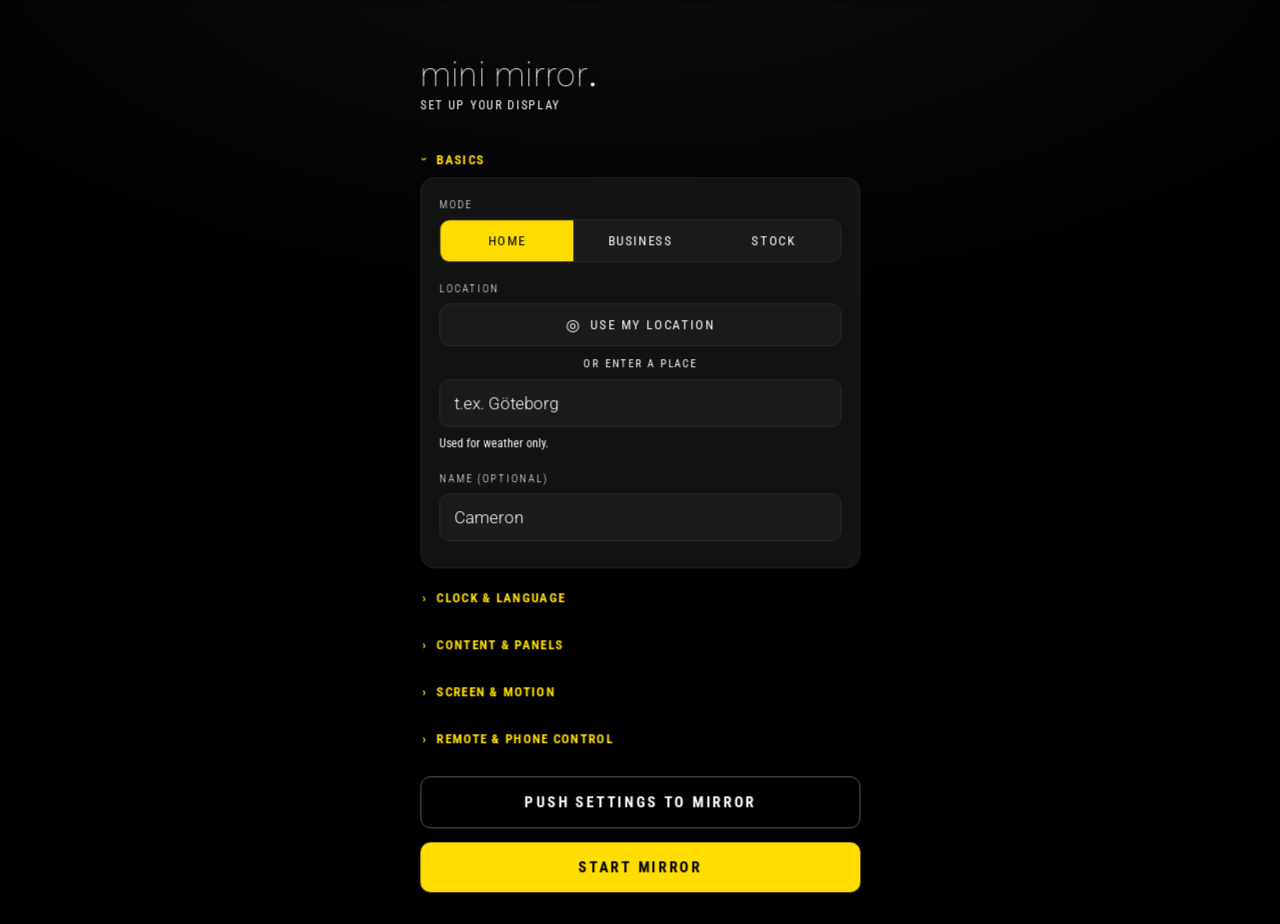
==== index.html @ 1a1e7a32 "HA dashboard: replace battery ring with the main mirror Fartstrecken gauge Car photo over 14 speed-s" ====
<!DOCTYPE html>
<html lang="sv">
<head>
<meta charset="utf-8">
<meta name="viewport" content="width=device-width, initial-scale=1, maximum-scale=1, user-scalable=no, viewport-fit=cover">
<meta name="apple-mobile-web-app-capable" content="yes">
<meta name="mobile-web-app-capable" content="yes">
<meta name="apple-mobile-web-app-status-bar-style" content="black-translucent">
<meta name="theme-color" content="#000000">
<link rel="manifest" href='data:application/manifest+json,{"name":"Mini Mirror","short_name":"Mini Mirror","display":"fullscreen","orientation":"any","background_color":"%23000000","theme_color":"%23000000","start_url":"."}'>
<script>/*! NoSleep.min.js v0.12.0 - git.io/vfn01 - Rich Tibbett - MIT license */
!function(A,e){"object"==typeof exports&&"object"==typeof module?module.exports=e():"function"==typeof define&&define.amd?define([],e):"object"==typeof exports?exports.NoSleep=e():A.NoSleep=e()}(this,(function(){return function(A){var e={};function B(g){if(e[g])return e[g].exports;var o=e[g]={i:g,l:!1,exports:{}};return A[g].call(o.exports,o,o.exports,B),o.l=!0,o.exports}return B.m=A,B.c=e,B.d=function(A,e,g){B.o(A,e)||Object.defineProperty(A,e,{enumerable:!0,get:g})},B.r=function(A){"undefined"!=typeof Symbol&&Symbol.toStringTag&&Object.defineProperty(A,Symbol.toStringTag,{value:"Module"}),Object.defineProperty(A,"__esModule",{value:!0})},B.t=function(A,e){if(1&e&&(A=B(A)),8&e)return A;if(4&e&&"object"==typeof A&&A&&A.__esModule)return A;var g=Object.create(null);if(B.r(g),Object.defineProperty(g,"default",{enumerable:!0,value:A}),2&e&&"string"!=typeof A)for(var o in A)B.d(g,o,function(e){return A[e]}.bind(null,o));return g},B.n=function(A){var e=A&&A.__esModule?function(){return A.default}:function(){return A};return B.d(e,"a",e),e},B.o=function(A,e){return Object.prototype.hasOwnProperty.call(A,e)},B.p="",B(B.s=0)}([function(A,e,B){"use strict";var g=function(){function A(A,e){for(var B=0;B<e.length;B++){var g=e[B];g.enumerable=g.enumerable||!1,g.configurable=!0,"value"in g&&(g.writable=!0),Object.defineProperty(A,g.key,g)}}return function(e,B,g){return B&&A(e.prototype,B),g&&A(e,g),e}}();var o=B(1),E=o.webm,n=o.mp4,C=function(){return"undefined"!=typeof navigator&&parseFloat((""+(/CPU.*OS ([0-9_]{3,4})[0-9_]{0,1}|(CPU like).*AppleWebKit.*Mobile/i.exec(navigator.userAgent)||[0,""])[1]).replace("undefined","3_2").replace("_",".").replace("_",""))<10&&!window.MSStream},Q=function(){return"wakeLock"in navigator},i=function(){function A(){var e=this;if(function(A,e){if(!(A instanceof e))throw new TypeError("Cannot call a class as a function")}(this,A),this.enabled=!1,Q()){this._wakeLock=null;var B=function(){null!==e._wakeLock&&"visible"===document.visibilityState&&e.enable()};document.addEventListener("visibilitychange",B),document.addEventListener("fullscreenchange",B)}else C()?this.noSleepTimer=null:(this.noSleepVideo=document.createElement("video"),this.noSleepVideo.setAttribute("title","No Sleep"),this.noSleepVideo.setAttribute("playsinline",""),this._addSourceToVideo(this.noSleepVideo,"webm",E),this._addSourceToVideo(this.noSleepVideo,"mp4",n),this.noSleepVideo.addEventListener("loadedmetadata",(function(){e.noSleepVideo.duration<=1?e.noSleepVideo.setAttribute("loop",""):e.noSleepVideo.addEventListener("timeupdate",(function(){e.noSleepVideo.currentTime>.5&&(e.noSleepVideo.currentTime=Math.random())}))})))}return g(A,[{key:"_addSourceToVideo",value:function(A,e,B){var g=document.createElement("source");g.src=B,g.type="video/"+e,A.appendChild(g)}},{key:"enable",value:function(){var A=this;return Q()?navigator.wakeLock.request("screen").then((function(e){A._wakeLock=e,A.enabled=!0,console.log("Wake Lock active."),A._wakeLock.addEventListener("release",(function(){console.log("Wake Lock released.")}))})).catch((function(e){throw A.enabled=!1,console.error(e.name+", "+e.message),e})):C()?(this.disable(),console.warn("\n        NoSleep enabled for older iOS devices. This can interrupt\n        active or long-running network requests from completing successfully.\n        See https://github.com/richtr/NoSleep.js/issues/15 for more details.\n      "),this.noSleepTimer=window.setInterval((function(){document.hidden||(window.location.href=window.location.href.split("#")[0],window.setTimeout(window.stop,0))}),15e3),this.enabled=!0,Promise.resolve()):this.noSleepVideo.play().then((function(e){return A.enabled=!0,e})).catch((function(e){throw A.enabled=!1,e}))}},{key:"disable",value:function(){Q()?(this._wakeLock&&this._wakeLock.release(),this._wakeLock=null):C()?this.noSleepTimer&&(console.warn("\n          NoSleep now disabled for older iOS devices.\n        "),window.clearInterval(this.noSleepTimer),this.noSleepTimer=null):this.noSleepVideo.pause(),this.enabled=!1}},{key:"isEnabled",get:function(){return this.enabled}}]),A}();A.exports=i},function(A,e,B){"use strict";A.exports={webm:"[data-uri]",mp4:"[data-uri]"}}])}));</script>
<script defer src="https://cdnjs.cloudflare.com/ajax/libs/pdf.js/3.11.174/pdf.min.js"></script>
<link rel="stylesheet" href="https://cdnjs.cloudflare.com/ajax/libs/leaflet/1.9.4/leaflet.min.css">
<script defer src="https://cdnjs.cloudflare.com/ajax/libs/leaflet/1.9.4/leaflet.min.js"></script>
<title>Mini Mirror</title>
<link rel="preconnect" href="https://fonts.googleapis.com">
<link rel="preconnect" href="https://fonts.gstatic.com" crossorigin>
<link href="https://fonts.googleapis.com/css2?family=Roboto:wght@100;300;400;700&family=Roboto+Condensed:wght@300;400;700&display=swap" rel="stylesheet">
<link rel="stylesheet" href="https://cdnjs.cloudflare.com/ajax/libs/weather-icons/2.0.10/css/weather-icons.min.css">
<link rel="stylesheet" href="https://fonts.googleapis.com/css2?family=Material+Symbols+Outlined:opsz,wght,FILL,GRAD@24,300,0,0">
<script src="https://cdn.jsdelivr.net/npm/qrcode-generator@1.4.4/qrcode.js"></script>
<script>
// Firestore config sync: paste the Firebase web config here to move pushes off
// the relay Worker onto Firestore — instant sync (no polling) and the free
// Spark plan hard-stops at its daily quota instead of ever billing.
// null = relay Worker (?config=get/set), exactly as before.
var FIREBASE_CONFIG = {
  apiKey: "AIzaSyB1c_oaSHoLS5f7rpGGgd2VgHF6zvwlpk8",
  authDomain: "reflekt-mirror.firebaseapp.com",
  projectId: "reflekt-mirror",
  appId: "1:358119410050:web:3ab46f877304ffc339a79b"
};
if (FIREBASE_CONFIG) {
  document.write('<script src="https://www.gstatic.com/firebasejs/10.12.2/firebase-app-compat.js"><\/script>');
  document.write('<script src="https://www.gstatic.com/firebasejs/10.12.2/firebase-firestore-compat.js"><\/script>');
}
</script>
<style>
  :root{
    --bg:#000;
    --bright:#ffffff;
    --dim:#ffffff;
    --faint:#ffffff;
    --line:rgba(255,255,255,.12);
    --accent:#e9c98a;
    --disp:'Roboto', system-ui, sans-serif;
    --label:'Roboto Condensed', system-ui, sans-serif;
  }
  *{margin:0;padding:0;box-sizing:border-box}
  html,body{height:100%;background:#000}
  body{
    background:var(--bg);color:var(--bright);
    font-family:var(--disp);
    -webkit-font-smoothing:antialiased;
    overflow:hidden;
    height:100dvh;
    touch-action:none;
    user-select:none;-webkit-user-select:none;
  }
  .label{font-family:var(--label);text-transform:uppercase;letter-spacing:.18em;color:var(--faint);font-weight:300}

  /* ---------- SETUP ---------- */
  #setup{
    position:fixed;inset:0;overflow-y:auto;
    display:flex;align-items:flex-start;justify-content:center;
    padding:max(28px,6vh) 22px;
    background:radial-gradient(120% 80% at 50% -10%, #0d0d0d 0%, #000 60%);
  }
  #setup.hidden{display:none}
  .card{width:100%;max-width:440px;padding-bottom:40px}
  .brand{font-weight:100;font-size:34px;letter-spacing:.02em;margin-bottom:4px}
  .brand b{font-weight:400}
  .tagline{font-family:var(--label);color:var(--faint);letter-spacing:.14em;text-transform:uppercase;font-size:12px;margin-bottom:30px}
  .field{margin-bottom:20px}
  .field > .label{display:block;font-size:11px;margin-bottom:8px}
  .input,.select{
    width:100%;background:#1b1b1b;border:1px solid #2c2c2c;
    color:var(--bright);font-family:var(--disp);font-weight:300;font-size:17px;
    padding:13px 14px;border-radius:10px;outline:none;
  }
  .input:focus,.select:focus{border-color:#ffdd00}
  .input::placeholder{color:var(--faint)}
  .row{display:flex;gap:12px}
  .row .field{flex:1}
  .hint{font-family:var(--label);color:var(--faint);font-size:12px;margin-top:7px;line-height:1.5}
  .seg{display:flex;border:1px solid #2c2c2c;border-radius:10px;overflow:hidden}
  .seg button{flex:1;background:#1b1b1b;border:none;color:var(--dim);
    font-family:var(--label);text-transform:uppercase;letter-spacing:.12em;font-size:13px;
    padding:13px 0;cursor:pointer}
  .seg button.on{background:#ffdd00;color:#000}
  .swatches{display:flex;gap:12px}
  .swatches button{width:38px;height:38px;border-radius:50%;border:2px solid transparent;
    background:var(--c);cursor:pointer;padding:0;transition:transform .12s}
  .swatches button.on{border-color:#fff;transform:scale(1.08)}
  .swatches button[data-v="#ffffff"]{box-shadow:inset 0 0 0 1px rgba(0,0,0,.25)}
  .adv-toggle{background:none;border:none;color:var(--dim);font-family:var(--label);
    text-transform:uppercase;letter-spacing:.14em;font-size:12px;cursor:pointer;
    padding:6px 0;margin:6px 0 14px;display:flex;align-items:center;gap:8px}
  .adv-toggle .chev{transition:transform .2s}
  .adv-toggle.open .chev{transform:rotate(90deg)}
  #adv{display:none}
  #adv.open{display:block}
  #haAdv{display:none}
  #haAdv.open{display:block}
  .start{width:100%;margin-top:14px;background:#ffdd00;color:#000;border:none;
    font-family:var(--label);text-transform:uppercase;letter-spacing:.18em;font-weight:700;font-size:15px;
    padding:16px;border-radius:10px;cursor:pointer}
  .start:active{opacity:.85}
  /* Mirror 3-style collapsible settings sections */
  .m3sec{margin-bottom:12px}
  .m3sec-h{width:100%;display:flex;align-items:center;gap:9px;background:none;border:none;cursor:pointer;
    font-family:var(--label);text-transform:uppercase;letter-spacing:.1em;font-size:13px;font-weight:700;
    color:#ffdd00;padding:10px 2px;text-align:left}
  .m3sec-h .chev{transition:transform .2s;display:inline-block}
  .m3sec.open .m3sec-h .chev{transform:rotate(90deg)}
  .m3sec-b{display:none;background:#131313;border:1px solid #222222;border-radius:14px;padding:20px 18px 6px}
  .m3sec.open .m3sec-b{display:block}
  .status{font-family:var(--label);font-size:12px;margin-top:12px;min-height:16px;color:var(--faint);letter-spacing:.04em}
  .status.err{color:#ff8a8a}
  .status.ok{color:#8affb0}

  /* ---------- MIRROR ---------- */
  #mirror{position:fixed;inset:0;display:none;padding:clamp(22px,5vw,60px)}
  #mirror.show{display:block}
  .region{position:absolute}
  .r-tl{top:clamp(22px,5vw,60px);left:clamp(22px,5vw,60px)}
  .r-tr{top:clamp(22px,5vw,60px);right:clamp(22px,5vw,60px);text-align:right}
  .r-bl{bottom:clamp(22px,5vw,60px);left:clamp(22px,5vw,60px)}
  .r-br{bottom:clamp(22px,5vw,60px);right:clamp(22px,5vw,60px);text-align:right}
  .r-mc{inset:0;display:flex;align-items:center;justify-content:center;padding:0 6vw;pointer-events:none}
  .compliment{font-weight:300;font-style:italic;font-size:clamp(29px,calc(4.4vmin + 10px),42px);line-height:1.35;
    text-align:center;max-width:680px;color:var(--bright);opacity:0;transition:opacity .6s ease}
  .compliment.emoji{font-style:normal;font-size:clamp(64px,20vmin,180px);line-height:1}
  .compliment .comp-eye{max-width:min(58vw,440px);max-height:42vh;object-fit:contain;filter:contrast(1.4) brightness(1.15)}
  .compliment .comp-user{max-width:min(70vw,560px);max-height:46vh;object-fit:contain}
  .stock{width:94vw;text-align:left;font-family:var(--label)}
  .stock .stk-top{display:flex;justify-content:space-between;align-items:baseline;flex-wrap:wrap;gap:10px}
  .stock .stk-sym{font-weight:600;letter-spacing:.04em;color:var(--bright);font-size:clamp(28px,5.6vw,54px)}
  .stock .stk-price{font-weight:300;color:var(--bright);font-size:clamp(32px,7vw,72px)}
  .stock .stk-metrics{display:grid;grid-template-columns:repeat(3,1fr);gap:14px;margin-top:18px}
  .stock .stk-metrics div{color:var(--faint);letter-spacing:.14em;text-transform:uppercase;font-size:clamp(13px,2.2vw,18px)}
  .stock .stk-metrics b{display:block;color:var(--bright);font-weight:300;letter-spacing:0;text-transform:none;font-size:clamp(20px,4vw,34px);margin-top:4px}
  .stock .stk-canvas{display:block;width:94vw;height:46vh;margin-top:22px}
  .stock .stk-range{color:var(--faint);letter-spacing:.14em;margin-top:10px;font-size:clamp(13px,2.2vw,16px)}
  .stock .stk-msg{color:var(--faint);font-size:clamp(13px,2.4vw,18px)}
  .stockrows{display:flex;flex-direction:column;gap:clamp(10px,1.8vh,20px);align-items:center;font-family:var(--label);width:94vw}
  .stockrows .srow{width:100%;box-sizing:border-box;border:1px solid var(--line);border-radius:14px;padding:14px 20px}
  .stockrows .srow-top{display:flex;align-items:baseline;justify-content:center;gap:clamp(14px,2.4vw,28px)}
  .stockrows .ssym{font-weight:600;letter-spacing:.04em;color:var(--bright);font-size:clamp(18px,3.2vw,30px);min-width:3.6em;text-align:right}
  .stockrows .sprice{font-weight:300;color:var(--bright);font-size:clamp(20px,3.6vw,34px);min-width:4.4em;text-align:right}
  .stockrows .schg{font-size:clamp(12px,2vw,17px);min-width:7em;text-align:left}
  .stockrows .srow-canvas{display:block;width:100%;height:9vh;margin-top:8px}
  .stockrows .stk-msg{color:var(--faint);font-size:clamp(13px,2.4vw,18px);text-align:center}

  .hadash{display:flex;flex-direction:column;align-items:center;gap:16px;font-family:Arial,sans-serif;width:94vw;
    transform:scale(var(--hadash-scale,1.43))}
  .hadash-msg{color:#fff;font-family:var(--label);font-size:clamp(13px,2.4vw,18px);text-align:center}
  .hadash-title{font-size:clamp(16px,2.6vw,22px);color:#fff}
  .hadash-title .msym{color:#ffdd00;vertical-align:-2px;margin-right:6px}
  .hadash-columns{display:inline-flex;align-items:center;justify-content:center;gap:clamp(14px,3vw,30px);flex-wrap:wrap}

  /* "Fartstrecken" gauge, same design as the main mirror's MMM-EVDashboard:
     real car photo over 14 skewed speed-stripe cells, % + range below.
     Wheels are circular cutouts of the same photo that always spin; the
     charging animations only run with .hadash-charging so idle is static. */
  .hadash-stage{width:304px;display:flex;align-items:center;justify-content:center}
  .hadash-carstage{display:flex;flex-direction:column;align-items:center;width:304px}
  .hadash-carwrap{position:relative;width:288px;margin-bottom:16px}
  .hadash-carimg{width:288px;display:block}
  .hadash-wheel{position:absolute;border-radius:50%;background-repeat:no-repeat;
    animation:hadash-wheelspin 1s linear infinite}
  @keyframes hadash-wheelspin{to{transform:rotate(-360deg)}}
  .hadash-stripes{display:flex;gap:6px}
  .hadash-cell{width:14px;height:25px;transform:skewX(-18deg);display:inline-block;box-sizing:border-box}
  .hadash-cell:not(.on):not(.part){border:1.5px solid #55555e}
  .hadash-cell.part{opacity:.45}
  .hadash-carpct{font-size:53px;font-weight:bold;color:#fff;font-variant-numeric:tabular-nums;line-height:1.2;margin-top:9px}
  .hadash-carkm{font-size:22px;font-weight:bold;color:#888;line-height:1.1}
  .hadash-carbolt{font-size:30px;margin-left:9px;display:none;color:#ffdd00}
  .hadash-charging .hadash-carbolt{display:inline-block;animation:hadash-boltpulse 1.4s ease-in-out infinite}
  .hadash-charging .hadash-cell.on{animation:hadash-cellshine 2.4s ease-in-out infinite;animation-delay:calc(var(--i)*.15s)}
  .hadash-charging .hadash-cell.part{opacity:1;animation:hadash-cellblink 1.1s ease-in-out infinite}
  @keyframes hadash-cellshine{0%,100%{opacity:.6}50%{opacity:1}}
  @keyframes hadash-cellblink{0%,100%{opacity:.15}50%{opacity:.9}}
  @keyframes hadash-boltpulse{0%,100%{opacity:.55}50%{opacity:1}}
  @media (prefers-reduced-motion:reduce){
    .hadash-wheel,.hadash-charging .hadash-carbolt,
    .hadash-charging .hadash-cell.on,.hadash-charging .hadash-cell.part{animation:none}
  }

  .hadash-info{min-width:260px;white-space:nowrap;text-align:left}
  .hadash-rows{font-size:16px;line-height:1.3}
  .hadash-row{display:flex;justify-content:space-between;gap:24px;border-bottom:1px solid #222;padding:2px 0}
  .hadash-row span:first-child{color:#fff}
  .hadash-row .msym{font-size:1.1em;color:#ffdd00;vertical-align:-2px}
  .hadash-tires{margin-top:12px;font-size:13px;color:#fff}

  @media (max-width:820px){ .hadash{--hadash-scale:1.03} }

  .time{font-weight:700;font-size:clamp(56px,16vmin,160px);line-height:1;letter-spacing:-.01em}
  .time .sec{font-size:.32em;color:var(--accent);font-weight:300;margin-left:.12em;vertical-align:.55em}
  .date{font-family:var(--label);font-weight:400;font-size:clamp(15px,4.2vw,26px);color:var(--accent);
    text-transform:uppercase;letter-spacing:.14em;margin-top:10px}
  .greet{font-weight:300;font-size:clamp(18px,5vw,30px);color:var(--bright);margin-top:18px}

  .wx-temp{font-weight:700;font-size:clamp(36px,10vmin,90px);line-height:1;color:#ffdd00}
  .wx-temp .wi{font-size:.55em;margin-right:.18em;vertical-align:.04em}
  .wx-cond{font-family:var(--label);text-transform:uppercase;letter-spacing:.12em;color:var(--accent);
    font-size:clamp(13px,3.4vw,18px);margin-top:6px}
  .wx-meta{font-family:var(--label);color:var(--faint);letter-spacing:.08em;font-size:clamp(11px,2.8vmin,14px);margin-top:6px}
  .fc{display:inline-block;text-align:left;margin-top:15px}
  .fc-row{display:grid;grid-template-columns:3.4em 1.5em 2.3em 2.3em;align-items:center;gap:6px;margin-top:8px}
  .fc-d{font-family:var(--label);text-transform:uppercase;letter-spacing:.1em;color:var(--accent);font-size:clamp(11px,2.6vmin,14px)}
  .fc-i{font-size:clamp(14px,3.4vmin,18px);text-align:center}
  .fc-hi{font-weight:400;color:var(--bright);text-align:right;font-size:clamp(13px,3vmin,17px)}
  .fc-lo{font-weight:400;color:var(--faint);text-align:right;font-size:clamp(13px,3vmin,17px)}

  /* week number + sun times, between the date and the greeting */
  #infoRegion{margin-top:14px}
  .info-week{font-family:var(--label);text-transform:uppercase;letter-spacing:.16em;color:var(--accent);
    font-weight:700;font-size:clamp(20px,4.6vmin,26px)}
  .info-sun{font-family:var(--label);letter-spacing:.06em;color:var(--dim);font-size:clamp(12px,3vmin,16px);margin-top:9px}
  .info-sun .wi{color:var(--accent);margin:0 .25em 0 0}
  .info-sun .gap{display:inline-block;width:.9em}

  .bus-h{font-size:11px;margin-bottom:10px;color:var(--accent)}
  .msym{font-family:'Material Symbols Outlined';font-weight:normal;font-style:normal;line-height:1;
    letter-spacing:normal;text-transform:none;white-space:nowrap;-webkit-font-feature-settings:'liga';font-feature-settings:'liga'}
  .dep{display:flex;align-items:center;gap:12px;margin-bottom:8px;font-weight:300}
  .dep .mi{font-size:1.15em;color:var(--accent);flex:0 0 auto;width:1.2em;text-align:center}
  .dep .ln{font-family:var(--label);font-weight:400;min-width:2.4em;color:var(--bright)}
  .dep .dst{color:var(--dim);font-size:clamp(14px,3.6vw,19px);flex:1;white-space:nowrap;overflow:hidden;text-overflow:ellipsis;max-width:42vw}
  .dep .tm{font-family:var(--label);color:var(--accent);letter-spacing:.04em}
  .bus-msg{font-family:var(--label);color:var(--faint);font-size:13px;letter-spacing:.04em;line-height:1.5;max-width:60vw}
  .elp-gauge{width:clamp(160px,34vmin,280px);height:auto;display:block;overflow:visible}
  .elp-chart{width:clamp(160px,34vmin,280px);height:auto;display:block;overflow:visible;margin-bottom:4px}

  .gear{position:fixed;bottom:14px;right:14px;width:26px;height:26px;border-radius:50%;
    background:rgba(255,255,255,.06);border:none;color:var(--faint);cursor:pointer;
    display:flex;align-items:center;justify-content:center;font-size:14px;z-index:10}
  .gear:active{background:rgba(255,255,255,.18)}

  #mirror.show .region{animation:fade .9s ease both}
  .r-tr{animation-delay:.1s}.r-bl{animation-delay:.2s}
  @keyframes fade{from{opacity:0;transform:translateY(6px)}to{opacity:1;transform:none}}
  @media (prefers-reduced-motion: reduce){#mirror.show .region{animation:none}}

  /* short landscape (phones on their side): hide greeting so corners never collide */
  @media (orientation:landscape) and (max-height:430px){
    .greet{display:none}
    .date{margin-top:7px}
  }

  /* phone mirror (rendered at the fixed desktop width): keep the two bottom corners apart */
  @media (max-width:660px){
    #mirror.show .r-bl{max-width:56vw}
    #mirror.show .dep{gap:10px}
    #mirror.show .dep .dst{max-width:30vw}
    #mirror.show .r-br{max-width:42vw;bottom:64px}
    /* top-left 15% smaller */
    #mirror.show .time{font-size:clamp(48px,13.6vmin,136px)}
    #mirror.show .date{font-size:clamp(13px,3.6vw,22px)}
    #mirror.show .greet{font-size:clamp(15px,4.25vw,26px)}
    /* tighter gap between day name and weather icon */
    #mirror.show .fc-row{grid-template-columns:2.6em 1.4em 2.2em 2.2em;gap:4px;margin-top:7px}
    /* sunrise stacked above sunset */
    #mirror.show .info-sun .sunr,#mirror.show .info-sun .suns{display:block}
    #mirror.show .info-sun .suns{margin-top:5px}
    #mirror.show .info-sun .gap{display:none}
  }

  .useloc{width:100%;background:#1b1b1b;border:1px solid #2c2c2c;color:var(--bright);
    font-family:var(--label);text-transform:uppercase;letter-spacing:.14em;font-size:13px;
    padding:13px;border-radius:11px;cursor:pointer;display:flex;align-items:center;justify-content:center;gap:9px}
  .useloc:active{background:#1a1a1a}
  .useloc .x{font-size:16px;line-height:0}
  .or{font-family:var(--label);color:var(--faint);font-size:11px;letter-spacing:.16em;
    text-transform:uppercase;text-align:center;margin:11px 0 9px}

  /* --- BOLD TEXT EXPERIMENT (2026-07-09) ---
     Daytime readability: forces every text weight on the mirror display to bold.
     To revert to the original thin/light hierarchy, delete this block. */
  #mirror *{font-weight:700!important}
  /* --- end bold text experiment --- */
</style>
</head>
<body>
<div id="sleepveil"></div>
<div id="focus"><div id="focusInner"></div></div>
<div id="eyesaver"><img src="https://media4.giphy.com/media/v1.Y2lkPTZjMDliOTUyeTloMmF1Y2hicDQyeDlpcHh0b2J5Y3FwMW1jem9heGJvemIyeDZobyZlcD12MV9pbnRlcm5hbF9naWZfYnlfaWQmY3Q9Zw/3ohs4CacylzFaHjMM8/giphy.gif" alt="Eye"></div>
<div id="biz">
  <img id="bizTopImg" class="biz-img" alt="">
  <div class="biz-middle"><img id="bizMidImg" class="biz-img" alt=""></div>
  <div class="biz-foot">
    <div class="biz-foot-l"><div id="bizTime" class="biz-time"></div><div id="bizDate" class="biz-date"></div></div>
    <div id="bizWx" class="biz-wx"></div>
  </div>
  <div id="bizPdf"><canvas id="bizPdfCanvas"></canvas></div>
  <button class="gear" id="bizGear" title="Settings">&#9881;</button>
</div>

<div id="setup">
  <div class="card">
    <div class="brand">mini mirror<b>.</b></div>
    <div class="tagline">Set up your display</div>

    <div class="m3sec open">
    <button type="button" class="m3sec-h"><span class="chev">›</span> Basics</button>
    <div class="m3sec-b">

    <div class="field">
      <span class="label">Mode</span>
      <div class="seg" id="modeSeg">
        <button data-v="off" class="on">Home</button>
        <button data-v="on">Business</button>
        <button data-v="stock">Stock</button>
      </div>
    </div>

    <div class="field opt-home">
      <span class="label">Location</span>
      <button class="useloc" id="useLoc"><span class="x">&#9678;</span> Use my location</button>
      <div class="or">or enter a place</div>
      <input id="loc" class="input" placeholder="t.ex. Göteborg" autocomplete="off">
      <div class="hint" id="locHint">Used for weather only.</div>
    </div>

    <div class="field opt-home">
      <span class="label">Name (optional)</span>
      <input id="name" class="input" placeholder="Cameron" autocomplete="off">
    </div>

    </div>
    </div>

    <div class="m3sec">
    <button type="button" class="m3sec-h"><span class="chev">›</span> Clock &amp; language</button>
    <div class="m3sec-b">

    <div class="row opt-home">
      <div class="field">
        <span class="label">Units</span>
        <div class="seg" id="unitSeg">
          <button data-v="celsius" class="on">°C</button>
          <button data-v="fahrenheit">°F</button>
        </div>
      </div>
      <div class="field">
        <span class="label">Clock</span>
        <div class="seg" id="clockSeg">
          <button data-v="24" class="on">24h</button>
          <button data-v="12">12h</button>
        </div>
      </div>
    </div>

    <div class="row opt-home">
      <div class="field">
        <span class="label">Language</span>
        <div class="seg" id="langSeg">
          <button data-v="sv" class="on">Svenska</button>
          <button data-v="en">English</button>
        </div>
      </div>
      <div class="field">
        <span class="label">Seconds</span>
        <div class="seg" id="secSeg">
          <button data-v="on" class="on">On</button>
          <button data-v="off">Off</button>
        </div>
      </div>
    </div>

    </div>
    </div>

    <div class="m3sec">
    <button type="button" class="m3sec-h"><span class="chev">›</span> Content &amp; panels</button>
    <div class="m3sec-b">

    <div class="field opt-home">
      <span class="label">Centre display</span>
      <div class="seg" id="compSeg">
        <button data-v="off">Off</button>
        <button data-v="sv" class="on">Svenska</button>
        <button data-v="en">English</button>
        <button data-v="user">User</button>
        <button data-v="stock">Stock</button>
        <button data-v="ha">Home Assistant</button>
      </div>
      <div class="hint">Rotating one-liners (Swedish/English), your own image, a full-width live stock chart, or a Home Assistant dashboard.</div>
    </div>

    <div class="field opt-home" id="compImgField" style="display:none">
      <span class="label">Centre image</span>
      <input id="compImgFile" type="file" accept="image/png,image/jpeg,image/gif" style="display:none">
      <button class="start ghost" id="compImgPick" type="button">Choose from device</button>
      <button class="start ghost" id="compImgClear" type="button">Clear image</button>
      <div class="hint">PNG, JPEG or GIF (animated GIFs under 490KB play). Choosing it on your phone? It travels with &ldquo;Push settings to mirror&rdquo;. Larger photos are shrunk automatically to fit.</div>
    </div>

    <div class="field opt-home" id="haField" style="display:none">
      <span class="label">Home Assistant URL</span>
      <input id="haUrl" class="input" placeholder="https://your-ha.your-tailnet.ts.net:8123" autocomplete="off">
      <div class="hint">Needs a real HTTPS address reachable from this device (e.g. a Tailscale HTTPS hostname) &mdash; a plain http:// local address won&rsquo;t work from this page. Your Home Assistant also needs <code>cors_allowed_origins</code> set to this site&rsquo;s address.</div>
    </div>
    <div class="field opt-home" id="haTokenField" style="display:none">
      <span class="label">Home Assistant long-lived access token</span>
      <input id="haToken" class="input" type="password" placeholder="paste a long-lived access token" autocomplete="off">
      <div class="hint">Created in Home Assistant under your profile &rarr; Security &rarr; Long-Lived Access Tokens. Stays on THIS device only &mdash; it never travels with &ldquo;Push settings to mirror&rdquo; or leaves your browser.</div>
    </div>
    <button type="button" class="adv-toggle opt-home" id="haAdvToggle" style="display:none"><span class="chev">›</span> Entity IDs (advanced)</button>
    <div id="haAdv" class="opt-home">
      <div class="field">
        <span class="label">Battery %</span>
        <input id="haBattery" class="input" autocomplete="off">
      </div>
      <div class="field">
        <span class="label">Range</span>
        <input id="haRange" class="input" autocomplete="off">
      </div>
      <div class="field">
        <span class="label">Odometer</span>
        <input id="haOdometer" class="input" autocomplete="off">
      </div>
      <div class="field">
        <span class="label">Cabin temperature</span>
        <input id="haCabinTemp" class="input" autocomplete="off">
      </div>
      <div class="field">
        <span class="label">Tire pressure &mdash; front left / front right / rear left / rear right</span>
        <input id="haTireFL" class="input" autocomplete="off" style="margin-bottom:8px">
        <input id="haTireFR" class="input" autocomplete="off" style="margin-bottom:8px">
        <input id="haTireRL" class="input" autocomplete="off" style="margin-bottom:8px">
        <input id="haTireRR" class="input" autocomplete="off">
      </div>
      <div class="field">
        <span class="label">Charging (binary_sensor)</span>
        <input id="haCharging" class="input" autocomplete="off">
      </div>
      <div class="field">
        <span class="label">Plugged in (binary_sensor)</span>
        <input id="haPlug" class="input" autocomplete="off">
      </div>
      <div class="field">
        <span class="label">Locked (binary_sensor)</span>
        <input id="haLocked" class="input" autocomplete="off">
      </div>
      <div class="field">
        <span class="label">Doors open (binary_sensor)</span>
        <input id="haDoors" class="input" autocomplete="off">
      </div>
      <div class="field">
        <span class="label">Windows open (binary_sensor)</span>
        <input id="haWindows" class="input" autocomplete="off">
      </div>
      <div class="field">
        <span class="label">Online (binary_sensor)</span>
        <input id="haOnline" class="input" autocomplete="off">
      </div>
      <div class="field">
        <span class="label">Car position (device_tracker) &mdash; used by the car map page</span>
        <input id="haTracker" class="input" autocomplete="off">
      </div>
      <div class="hint">Defaults are set for a BYD Atto 3 via the hass-byd-vehicle integration &mdash; replace any of these with your own entity IDs, or leave blank to hide that tile.</div>
    </div>

    <div class="field opt-home">
      <span class="label">Car map page</span>
      <div class="seg" id="carMapSeg">
        <button data-v="off" class="on">Off</button>
        <button data-v="on">On</button>
      </div>
      <div class="hint">A second mirror page: a satellite map with the car&rsquo;s live position from Home Assistant (same URL + token as the dashboard above). The day&rsquo;s journey is drawn as a line and resets at midnight; the map keeps the journey, home and the car in view together.</div>
    </div>

    <div class="field opt-home" id="carSwipeField">
      <span class="label">Hand &amp; face gestures</span>
      <div class="seg" id="carSwipeSeg">
        <button data-v="off">Off</button>
        <button data-v="on" class="on">On</button>
      </div>
      <div class="hint"><b>Close both eyes</b> for about half a second to flip between the mirror and the car map (a normal blink is too quick to count). <b>Hold an open palm</b> up to the camera for a second to switch between home and business mode. Because both need a deliberate, recognised gesture, simply walking past can&rsquo;t trigger them &mdash; unlike the old wave. Needs a lit room and you facing the mirror; the page dots pulse when a gesture lands, and the dots (tap) plus the &ldquo;Flip mirror page&rdquo; button on a connected phone still work as fallbacks. The gesture models load once from Google&rsquo;s MediaPipe CDN; all camera frames are processed on-device and never stored or sent anywhere.</div>
    </div>

    <div class="field opt-home">
      <span class="label">Stock symbol</span>
      <input id="stockSym" class="input" placeholder="e.g. AAPL, TSLA, MSFT" autocomplete="off">
      <div class="hint">Live prices via your relay Worker (the Departures service URL) &mdash; no key, no cap.</div>
    </div>

    <div class="field stock-range-field">
      <span class="label">Stock range</span>
      <div class="seg" id="stockRangeSeg">
        <button data-v="day">Day</button>
        <button data-v="week">Week</button>
        <button data-v="month" class="on">Month</button>
        <button data-v="year">Year</button>
        <button data-v="all">All</button>
      </div>
      <div class="hint">Applies to the centre stock chart (Home) and all rows below (Stock mode).</div>
    </div>

    <div class="field opt-stock">
      <span class="label">Stock rows (up to 5)</span>
      <input id="stock1" class="input" placeholder="e.g. AAPL" autocomplete="off" style="margin-bottom:8px">
      <input id="stock2" class="input" placeholder="e.g. TSLA" autocomplete="off" style="margin-bottom:8px">
      <input id="stock3" class="input" placeholder="e.g. MSFT" autocomplete="off" style="margin-bottom:8px">
      <input id="stock4" class="input" placeholder="optional" autocomplete="off" style="margin-bottom:8px">
      <input id="stock5" class="input" placeholder="optional" autocomplete="off">
      <div class="hint">Leave a row blank to hide it. Shown full-screen below the clock and weather.</div>
    </div>

    <div class="field opt-biz">
      <span class="label">Business top image</span>
      <input id="bizTop" class="input" placeholder="paste a URL, or choose a file" autocomplete="off">
      <input id="bizTopFile" type="file" accept="image/*" style="display:none">
      <button class="start ghost" id="bizTopPick" type="button">Choose from device</button>
      <label class="sizerow"><span>Size</span><input id="bizTopScale" type="range" min="30" max="100" step="5" value="100"><span id="bizTopScaleVal">100%</span></label>
    </div>

    <div class="field opt-biz">
      <span class="label">Business middle image (optional)</span>
      <input id="bizMid" class="input" placeholder="paste a URL, or choose a file" autocomplete="off">
      <input id="bizMidFile" type="file" accept="image/*" style="display:none">
      <button class="start ghost" id="bizMidPick" type="button">Choose from device</button>
      <label class="sizerow"><span>Size</span><input id="bizMidScale" type="range" min="30" max="100" step="5" value="100"><span id="bizMidScaleVal">100%</span></label>
    </div>

    <div class="field opt-biz">
      <span class="label">Business PDF (full screen, optional)</span>
      <input id="bizPdfFile" type="file" accept="application/pdf" style="display:none">
      <button class="start ghost" id="bizPdfPick" type="button">Choose PDF from device</button>
      <button class="start ghost" id="bizPdfClear" type="button">Clear PDF</button>
      <div class="hint">If set, the business screen shows this PDF full-screen instead of the images.</div>
    </div>

    <div class="field opt-home">
      <span class="label">Accent colour</span>
      <div class="swatches" id="accentSw">
        <button data-v="#e9c98a" style="--c:#e9c98a" class="on" aria-label="Gold"></button>
        <button data-v="#ffdd00" style="--c:#ffdd00" aria-label="Yellow"></button>
        <button data-v="#7fd3ff" style="--c:#7fd3ff" aria-label="Ice"></button>
        <button data-v="#5fe3a1" style="--c:#5fe3a1" aria-label="Mint"></button>
        <button data-v="#ff8aa8" style="--c:#ff8aa8" aria-label="Rose"></button>
        <button data-v="#ffffff" style="--c:#ffffff" aria-label="White"></button>
      </div>
      <div class="hint">Colours the date, labels and details. The clock stays white for brightness behind glass.</div>
    </div>

    <div class="field opt-home" id="zoneField">
      <span class="label">Electricity area</span>
      <div class="seg" id="zoneSeg">
        <button data-v="SE1">SE1</button>
        <button data-v="SE2">SE2</button>
        <button data-v="SE3" class="on">SE3</button>
        <button data-v="SE4">SE4</button>
      </div>
      <div class="hint">Swedish spot price for your bidding area (Gothenburg is SE3).</div>
    </div>

    <button class="adv-toggle opt-home" id="advToggle"><span class="chev">›</span> Bus departures (optional)</button>
    <div id="adv" class="opt-home">
      <div class="field">
        <span class="label">Departures service URL</span>
        <input id="busUrl" class="input" placeholder="https://your-worker.workers.dev" autocomplete="off">
      </div>
      <div class="field">
        <span class="label">Specific stop ID (optional)</span>
        <input id="busId" class="input" placeholder="leave blank for nearest stop" autocomplete="off" inputmode="numeric">
      </div>
      <div class="hint">Departures for your nearest stop work automatically once location is allowed. Advanced: override the service URL or pin a specific stop ID.</div>
    </div>

    </div>
    </div>

    <div class="m3sec">
    <button type="button" class="m3sec-h"><span class="chev">›</span> Screen &amp; motion</button>
    <div class="m3sec-b">

    <div class="field">
      <span class="label">Motion wake</span>
      <div class="seg" id="motionSeg">
        <button data-v="off" class="on">Off</button>
        <button data-v="on">On</button>
      </div>
      <div class="hint">Uses the front camera to detect movement and wake the screen; it sleeps to black when no one is around. Frames are processed on-device and never stored or sent anywhere.</div>
    </div>

    <div class="field">
      <span class="label">Stay awake for</span>
      <div class="seg" id="motionTimeoutSeg">
        <button data-v="30">30s</button>
        <button data-v="60" class="on">1 min</button>
        <button data-v="180">3 min</button>
        <button data-v="300">5 min</button>
      </div>
      <div class="hint">How long the screen stays on after the last movement.</div>
    </div>

    <div class="field">
      <span class="label">Motion sensitivity</span>
      <div class="seg" id="motionSensSeg">
        <button data-v="low">Low</button>
        <button data-v="med" class="on">Medium</button>
        <button data-v="high">High</button>
        <button data-v="max">Max</button>
      </div>
      <div class="hint">How much movement wakes the screen. High trips easily; Low needs bigger movement.</div>
    </div>

    </div>
    </div>

    <div class="m3sec">
    <button type="button" class="m3sec-h"><span class="chev">›</span> Remote &amp; phone control</button>
    <div class="m3sec-b">

    <div class="field">
      <span class="label">Remote camera view</span>
      <div class="seg" id="camShareSeg">
        <button data-v="off" class="on">Off</button>
        <button data-v="on">On</button>
      </div>
      <button class="start ghost" id="camViewBtn" type="button">View mirror camera</button>
      <div class="hint">On the mirror tablet: set On, then press Start mirror &mdash; the mirror only listens for viewers while the mirror display is showing. On your phone: tap &ldquo;View mirror camera&rdquo; to watch live. Video streams directly device-to-device &mdash; the relay only sets up the connection.</div>
      <div class="hint" id="camShareStatus" style="color:var(--accent)">Status: idle</div>
    </div>

    <div class="field">
      <span class="label">Remote control</span>
      <div class="seg" id="remoteSeg">
        <button data-v="off" class="on">Off</button>
        <button data-v="on">On</button>
      </div>
      <div class="hint">On the mirror tablet: set On so it receives settings pushed from another device. On your phone: leave Off and use &ldquo;Push to mirror&rdquo; below.</div>
    </div>

    <div class="field">
      <span class="label">Mirror ID</span>
      <input id="mirrorId" class="input" placeholder="main" autocomplete="off">
      <button class="start ghost" id="genId" type="button">Generate new code</button>
      <div class="hint" id="mirrorIdHint">This is <b>this mirror's</b> code &mdash; it acts as a light password. Generate makes a new one (any phone using the old code loses access). To pair a phone, just scan the QR below with its camera.</div>
      <div id="pairQr"></div>
    </div>

    </div>
    </div>

    <button class="start ghost" id="pushBtn" type="button">Push settings to mirror</button>
    <button class="start" id="startBtn">Start mirror</button>
    <button class="start ghost" id="eyeBtn">Eye screensaver</button>
    <button class="start ghost" id="carPageBtn" style="display:none">Flip mirror page (clock &harr; car map)</button>
    <div class="status" id="status"></div>
  </div>
</div>

<div id="mirror">
  <div class="region r-tl" id="clockRegion">
    <div class="time" id="mTime">--:--</div>
    <div class="date" id="mDate"></div>
    <div id="infoRegion">
      <div class="info-week" id="infoWeek"></div>
      <div class="info-sun" id="infoSun"></div>
    </div>
    <div class="greet" id="mGreet"></div>
  </div>
  <div class="region r-tr" id="wxRegion">
    <div class="wx-temp" id="wxTemp">--°</div>
    <div class="wx-cond" id="wxCond"></div>
    <div class="wx-meta" id="wxMeta"></div>
    <div class="fc" id="wxFc"></div>
  </div>
  <div class="region r-mc" id="compRegion" style="display:none">
    <div class="compliment" id="compText"></div>
  </div>
  <div class="region r-mc" id="stockRowsRegion" style="display:none">
    <div class="stockrows" id="stockRowsList"></div>
  </div>
  <div class="region r-br" id="busRegion" style="display:none">
    <div class="label bus-h" id="busHead">Departures</div>
    <div id="busList"></div>
  </div>
  <div class="region r-bl" id="elprisRegion" style="display:none">
    <div id="elprisList"></div>
  </div>
  <div id="mirrorTag"></div>
  <div class="region r-bl" id="stockTimeRegion" style="display:none">
    <div class="biz-time" id="stockTime"></div>
    <div class="biz-date" id="stockDate"></div>
  </div>
  <div class="region r-br" id="stockWxRegion" style="display:none">
    <div class="biz-wx" id="stockWx"></div>
  </div>
  <div id="carmap">
    <div id="carmapMap"></div>
    <div id="carmapTop">
      <div class="cm-title" id="carmapTitle"></div>
      <div class="cm-sub" id="carmapSub"></div>
    </div>
    <div id="carmapMsg"></div>
  </div>
  <div id="pageDots"><span class="pd on"></span><span class="pd"></span></div>
  <button class="gear" id="gear" title="Settings">&#9881;</button>
</div>

<script>
(function(){
  "use strict";

  // STUN finds a direct route; the free TURN relay is the fallback when phone and
  // mirror sit on different networks (e.g. mobile data vs home wifi) and a direct
  // route is blocked by NAT. ICE simply skips servers it can't reach.
  var RTC_ICE=[
    {urls:"stun:stun.l.google.com:19302"},
    {urls:["turn:openrelay.metered.ca:80","turn:openrelay.metered.ca:443","turn:openrelay.metered.ca:443?transport=tcp"],username:"openrelayproject",credential:"openrelayproject"}
  ];
  // Vanilla ICE: wait for candidate gathering to finish so the SDP we post carries
  // every candidate in one write. The relay's ICE-list store drops candidates that
  // arrive in a burst (parallel read-modify-write), so trickling them one POST at a
  // time loses most routes — that made connections succeed only ~1 time in 20.
  function waitIce(pc, ms){
    return new Promise(function(res){
      if(pc.iceGatheringState==="complete") return res();
      var t=setTimeout(function(){ pc.removeEventListener("icegatheringstatechange",h); res(); }, ms||4000);
      function h(){ if(pc.iceGatheringState==="complete"){ clearTimeout(t); pc.removeEventListener("icegatheringstatechange",h); res(); } }
      pc.addEventListener("icegatheringstatechange",h);
    });
  }

  // ---------- remote camera VIEWER mode: open this page with ?cam=1&id=<mirrorId> to watch ----------
  if(new URLSearchParams(location.search).get("cam")==="1"){
    document.title="Mini Mirror camera";
    document.body.innerHTML='<div id="camView" style="position:fixed;inset:0;background:#000;display:flex;align-items:center;justify-content:center;overflow:hidden">'
      +'<video id="camVideo" autoplay playsinline muted style="width:100%;height:100%;object-fit:contain;background:#000"></video>'
      +'<div id="camStatus" style="position:absolute;bottom:24px;left:0;right:0;text-align:center;color:#fff;font-family:\'Roboto Condensed\',sans-serif;font-size:14px;letter-spacing:.08em;text-transform:uppercase">Connecting&hellip;</div>'
      +'</div>';
    var qs=new URLSearchParams(location.search);
    var camId=qs.get("id")||"main";
    var camBase=qs.get("relay")||"https://still-wave-afbc.ecksquad.workers.dev";
    function cU(p){ return camBase+(camBase.indexOf("?")>=0?"&":"?")+p; }
    var cPc=null, cIceT=null, cAnsT=null;
    function cStatus(t){ var s=document.getElementById("camStatus"); if(s) s.textContent=t; }
    function cConnect(){
      cStatus("Connecting\u2026");
      fetch(cU("rtc=reset&id="+encodeURIComponent(camId)),{method:"POST"}).catch(function(){}).then(function(){
        cPc=new RTCPeerConnection({iceServers:RTC_ICE});
        cPc.addTransceiver("video",{direction:"recvonly"});
        cPc.ontrack=function(ev){
          var v=document.getElementById("camVideo");
          if(v && v.srcObject!==ev.streams[0]){
            v.srcObject=ev.streams[0]; v.play().catch(function(){});
            v.onloadedmetadata=function(){ cStatus("Live"); };
          }
        };
        cPc.onconnectionstatechange=function(){
          var v=document.getElementById("camVideo");
          if(cPc.connectionState==="connected" && !(v&&v.srcObject)) cStatus("Connected, waiting for video\u2026");
          else if(cPc.connectionState==="failed"||cPc.connectionState==="disconnected") cStatus("Connection lost \u2014 tap to retry");
        };
        return cPc.createOffer().then(function(offer){ return cPc.setLocalDescription(offer); })
          .then(function(){ cStatus("Finding a route…"); return waitIce(cPc,4000); });
      }).then(function(){
        return fetch(cU("rtc=sdp&role=offer&id="+encodeURIComponent(camId)),{method:"POST",headers:{"Content-Type":"application/json"},body:JSON.stringify({type:"offer",sdp:cPc.localDescription.sdp,_ts:Date.now()})});
      }).then(function(){
        cStatus("Waiting for mirror\u2026");
        var answered=false;
        setTimeout(function(){ if(!answered) cStatus("Still waiting \u2014 on the mirror, set Remote camera view to On and press Start mirror"); },15000);
        clearInterval(cAnsT);
        cAnsT=setInterval(function(){
          if(answered) return;
          fetch(cU("rtc=sdp&role=answer&id="+encodeURIComponent(camId))).then(function(r){return r.json();}).then(function(ans){
            if(!ans||!ans.sdp) return;
            answered=true; clearInterval(cAnsT);
            cPc.setRemoteDescription({type:"answer",sdp:ans.sdp}).then(function(){
              var since=0;
              clearInterval(cIceT);
              cIceT=setInterval(function(){
                fetch(cU("rtc=ice&role=mirror&id="+encodeURIComponent(camId)+"&since="+since)).then(function(r){return r.json();}).then(function(d){
                  var list=(d&&d.candidates)||[];
                  list.forEach(function(c){ try{ cPc.addIceCandidate(c); }catch(e){} });
                  since=(d&&d.total)||since;
                }).catch(function(){});
              },2000);
            });
          }).catch(function(){});
        },2000);
      }).catch(function(){ cStatus("Couldn't connect \u2014 check the relay URL and Mirror ID"); });
    }
    document.getElementById("camView").addEventListener("click",function(){
      var v=document.getElementById("camVideo");
      if(v && v.srcObject && v.paused){ v.play().catch(function(){}); }
      if(cPc && cPc.connectionState==="connected") return;
      clearInterval(cIceT); clearInterval(cAnsT);
      if(cPc){ try{cPc.close();}catch(e){} }
      cConnect();
    });
    cConnect();
    return;
  }

  // ---------- state + storage (storage is best-effort; falls back to memory) ----------
  var DEFAULTS = { loc:"", lat:null, lon:null, place:"", name:"",
    unit:"celsius", clock:"24", lang:"sv", seconds:"on", comments:"sv",
    motion:"off", motionFor:"60", motionSens:"med", camShare:"off", biz:"off", bizTop:"", bizMid:"", bizTopData:"", bizMidData:"", bizPdf:"", bizTopScale:100, bizMidScale:100, stockSym:"AAPL", stockRange:"month", stock1:"", stock2:"", stock3:"", stock4:"", stock5:"", remoteSync:"off", mirrorId:"main", accent:"#e9c98a", elzone:"SE3", eyeMode:"off",
    haUrl:"", haToken:"",
    haBattery:"sensor.byd_atto3zuo_duo_battery_level", haRange:"sensor.byd_atto3zuo_duo_range", haOdometer:"sensor.byd_atto3zuo_duo_odometer",
    haCabinTemp:"sensor.byd_atto3zuo_duo_cabin_temperature",
    haTireFL:"sensor.byd_atto3zuo_duo_front_left_tire_pressure", haTireFR:"sensor.byd_atto3zuo_duo_front_right_tire_pressure",
    haTireRL:"sensor.byd_atto3zuo_duo_rear_left_tire_pressure", haTireRR:"sensor.byd_atto3zuo_duo_rear_right_tire_pressure",
    haCharging:"binary_sensor.byd_atto3zuo_duo_charging", haPlug:"binary_sensor.byd_atto3zuo_duo_plug", haLocked:"binary_sensor.byd_atto3zuo_duo_locked",
    haDoors:"binary_sensor.byd_atto3zuo_duo_doors", haWindows:"binary_sensor.byd_atto3zuo_duo_windows", haOnline:"binary_sensor.byd_atto3zuo_duo_online",
    haTracker:"device_tracker.byd_atto3zuo_duo_location", carMap:"off", carSwipe:"on", carFlip:0,
    busUrl:"https://still-wave-afbc.ecksquad.workers.dev", busId:"" };
  var state = Object.assign({}, DEFAULTS);
  var KEY = "mirror.config.v1";
  // The business/centre images are data URLs — too big to sit in localStorage
  // next to the settings. Two of them overflow localStorage's quota, so the
  // whole save() throws and NOTHING persists (the "my logo/GIF is forgotten
  // after a restart" bug). Keep the images in IndexedDB; localStorage holds
  // only the lightweight settings.
  var IMG_FIELDS = ["bizTopData","bizMidData","compImgData"];
  function load(){ try{ var s=localStorage.getItem(KEY); if(s) state=Object.assign({},DEFAULTS,JSON.parse(s)); }catch(e){}
    if(!state.busUrl) state.busUrl = DEFAULTS.busUrl;  // always fall back to the built-in departures service
    if(state.comments==="on") state.comments="sv"; }   // migrate old on/off to the new modes
  function save(){ if(KIOSK) return; try{
      var lite={}; for(var k in state){ if(IMG_FIELDS.indexOf(k)<0) lite[k]=state[k]; }
      localStorage.setItem(KEY, JSON.stringify(lite));
    }catch(e){} }
  // Set an image data URL: kept in memory (so it displays and still travels
  // with a push) AND written to IndexedDB (its persistent home).
  function setImg(field, value){ state[field]=value||""; try{ idbSet("img_"+field, state[field]); }catch(e){} }
  // On boot, restore the images from IndexedDB into state; migrate any legacy
  // copy that's still sitting in localStorage into IndexedDB, then re-save.
  function loadImages(cb){
    var pending=IMG_FIELDS.length;
    IMG_FIELDS.forEach(function(f){
      idbGet("img_"+f).then(function(v){
        if(v){ state[f]=v; }
        else if(state[f]){ try{ idbSet("img_"+f, state[f]); }catch(e){} }   // migrate legacy localStorage value
      }).catch(function(){}).then(function(){ if(--pending===0){ save(); if(cb) cb(); } });
    });
  }

  var $ = function(id){ return document.getElementById(id); };

  // ---------- i18n ----------
  var T = {
    sv:{ morning:"God morgon", forenoon:"God förmiddag", afternoon:"God eftermiddag", evening:"God kväll", night:"God natt",
         min:"min", now:"nu", locale:"sv-SE", feels:"Känns som", wind:"m/s", week:"Vecka", noBus:"Inga avgångar just nu.", busWait:"Väntar på position\u2026",
         busErr:"Kunde inte hämta avgångar. Kontrollera Stop ID och nyckel (eller blockeras anropet av CORS).",
         elpris:"Elpris", low:"Lågt", mid:"Normalt", high:"Högt", today:"idag", elprisErr:"Kunde inte hämta elpris.",
         carFrom:"hemifrån", carHome:"Hemma", carUpd:"uppdaterad" },
    en:{ morning:"Good morning", forenoon:"Good morning", afternoon:"Good afternoon", evening:"Good evening", night:"Good night",
         min:"min", now:"now", locale:"en-GB", feels:"Feels like", wind:"m/s", week:"Week", noBus:"No departures right now.", busWait:"Waiting for location\u2026",
         busErr:"Couldn't load departures. Check the Stop ID and key (or the request was blocked by CORS).",
         elpris:"Electricity", low:"Low", mid:"Normal", high:"High", today:"today", elprisErr:"Couldn't load prices.",
         carFrom:"from home", carHome:"At home", carUpd:"updated" }
  };
  function t(k){ return (T[state.lang]||T.sv)[k]; }

  // WMO weather code -> { icon class, sv label, en label }
  function wx(code){
    var m = {
      0:["wi-day-sunny","Klart","Clear"],
      1:["wi-day-sunny-overcast","Mest klart","Mostly clear"],
      2:["wi-day-cloudy","Halvklart","Partly cloudy"],
      3:["wi-cloudy","Mulet","Overcast"],
      45:["wi-fog","Dimma","Fog"],48:["wi-fog","Dimma","Fog"],
      51:["wi-sprinkle","Duggregn","Drizzle"],53:["wi-sprinkle","Duggregn","Drizzle"],55:["wi-sprinkle","Duggregn","Drizzle"],
      56:["wi-sleet","Underkylt","Freezing drizzle"],57:["wi-sleet","Underkylt","Freezing drizzle"],
      61:["wi-rain","Regn","Rain"],63:["wi-rain","Regn","Rain"],65:["wi-rain","Kraftigt regn","Heavy rain"],
      66:["wi-rain-mix","Underkylt regn","Freezing rain"],67:["wi-rain-mix","Underkylt regn","Freezing rain"],
      71:["wi-snow","Snö","Snow"],73:["wi-snow","Snö","Snow"],75:["wi-snow","Kraftig snö","Heavy snow"],
      77:["wi-snowflake-cold","Snökorn","Snow grains"],
      80:["wi-showers","Regnskurar","Showers"],81:["wi-showers","Regnskurar","Showers"],82:["wi-showers","Kraftiga skurar","Heavy showers"],
      85:["wi-snow","Snöbyar","Snow showers"],86:["wi-snow","Snöbyar","Snow showers"],
      95:["wi-thunderstorm","Åska","Thunderstorm"],96:["wi-thunderstorm","Åska","Thunderstorm"],99:["wi-thunderstorm","Åska","Thunderstorm"]
    };
    var e = m[code] || ["wi-na","—","—"];
    // semantic colour by condition family (kept gentle, not neon)
    var col = "#cfd6dd"; // cloud/overcast default
    if(code===0||code===1) col="#ffd27a";            // sun
    else if(code===2) col="#ffe0a3";                 // partly
    else if(code===45||code===48) col="#b8c0c8";     // fog
    else if(code>=51&&code<=67) col="#7fb8ff";       // drizzle/rain
    else if(code>=80&&code<=82) col="#7fb8ff";       // showers
    else if((code>=71&&code<=77)||code===85||code===86) col="#bfe9ff"; // snow
    else if(code>=95) col="#c9a8ff";                 // thunder
    return { icon:e[0], label: state.lang==="en" ? e[2] : e[1], color:col };
  }

  // ---------- geocoding + weather (Open-Meteo, keyless, CORS-ok) ----------
  function geocode(name){
    var u = "https://geocoding-api.open-meteo.com/v1/search?name="+encodeURIComponent(name)+"&count=1&language="+state.lang+"&format=json";
    return fetch(u).then(function(r){return r.json();}).then(function(d){
      if(!d.results || !d.results.length) throw new Error("notfound");
      var g = d.results[0];
      return { lat:g.latitude, lon:g.longitude, place:g.name + (g.country_code? ", "+g.country_code : "") };
    });
  }

  function dayName(iso){
    try{ return new Intl.DateTimeFormat((T[state.lang]||T.sv).locale,{weekday:"short"}).format(new Date(iso+"T12:00:00")).replace(".",""); }
    catch(e){ return iso.slice(5); }
  }

  var lastWx = 0;
  function loadWeather(force){
    if(state.lat==null) return;
    var now = Date.now();
    if(!force && now-lastWx < 10*60*1000) return; // refresh every 10 min
    lastWx = now;
    var u = "https://api.open-meteo.com/v1/forecast?latitude="+state.lat+"&longitude="+state.lon
          + "&current=temperature_2m,apparent_temperature,relative_humidity_2m,wind_speed_10m,weather_code"
          + "&daily=weather_code,temperature_2m_max,temperature_2m_min,sunrise,sunset"
          + "&forecast_days=7&timezone=auto&wind_speed_unit=ms&temperature_unit="+state.unit;
    fetch(u).then(function(r){return r.json();}).then(function(d){
      var c = d.current;
      if(c){
        var w = wx(c.weather_code);
        $("wxTemp").innerHTML = '<i class="wi '+w.icon+'" style="color:'+w.color+'"></i>'+Math.round(c.temperature_2m)+"°";
        $("wxCond").textContent = w.label;
        var parts=[];
        if(c.apparent_temperature!=null) parts.push(t("feels")+" "+Math.round(c.apparent_temperature)+"°");
        if(c.wind_speed_10m!=null) parts.push(Math.round(c.wind_speed_10m)+" "+t("wind"));
        if(c.relative_humidity_2m!=null) parts.push(c.relative_humidity_2m+"%");
        $("wxMeta").textContent = parts.join("  ·  ");
      }
      var dy=d.daily;
      if(dy && dy.time){
        var rows="";
        for(var i=1;i<dy.time.length && i<=5;i++){
          var fw=wx(dy.weather_code[i]);
          rows += '<div class="fc-row">'
                + '<span class="fc-d">'+esc(dayName(dy.time[i]))+'</span>'
                + '<i class="wi '+fw.icon+' fc-i" style="color:'+fw.color+'"></i>'
                + '<span class="fc-hi">'+Math.round(dy.temperature_2m_max[i])+'°</span>'
                + '<span class="fc-lo">'+Math.round(dy.temperature_2m_min[i])+'°</span>'
                + '</div>';
        }
        $("wxFc").innerHTML = rows;
        if(dy.sunrise && dy.sunset){
          var sr=(dy.sunrise[0]||"").slice(11,16), ss=(dy.sunset[0]||"").slice(11,16);
          $("infoSun").innerHTML = '<span class="sunr"><i class="wi wi-sunrise"></i>'+sr+'</span>'
                + '<span class="gap"></span>'
                + '<span class="suns"><i class="wi wi-sunset"></i>'+ss+'</span>';
        }
      }
    }).catch(function(){ /* keep last shown */ });
  }

  // ---------- bus (via your relay Worker: nearest stop to your coordinates) ----------
  var lastBus = 0;
  function loadBus(force){
    if(!state.busUrl){ $("busRegion").style.display="none"; return; }
    $("busRegion").style.display="block";
    if(state.lat==null){ $("busHead").textContent="Departures"; $("busList").innerHTML='<div class="bus-msg">'+t("busWait")+'</div>'; return; }
    var now=Date.now();
    if(!force && now-lastBus < 60*1000) return; // refresh each minute
    lastBus = now;
    var u = state.busUrl + (state.busUrl.indexOf("?")>=0?"&":"?")
          + "lat="+encodeURIComponent(state.lat) + "&lon="+encodeURIComponent(state.lon)
          + (state.busId ? "&id="+encodeURIComponent(state.busId) : "");
    fetch(u).then(function(r){return r.json();}).then(function(d){
      if(!d || d.error){ $("busHead").textContent="Departures"; $("busList").innerHTML='<div class="bus-msg">'+t("busErr")+'</div>'; return; }
      $("busHead").textContent = d.stop || "Departures";
      var deps = d.departures || [];
      if(!deps.length){ $("busList").innerHTML = '<div class="bus-msg">'+t("noBus")+'</div>'; return; }
      var html = deps.slice(0,8).map(function(dep){
        var hhmm = (dep.time || "").slice(0,5);
        var mins = minsUntil(dep.date, dep.time);
        var when = (mins!=null && mins<=20) ? (mins<=0? t("now") : mins+" "+t("min")) : hhmm;
        return '<div class="dep">'+modeIcon(dep.mode)+'<span class="ln">'+esc(dep.line)+'</span><span class="dst">'+esc(dep.dir)+'</span><span class="tm">'+esc(when)+'</span></div>';
      }).join("");
      $("busList").innerHTML = html;
    }).catch(function(){ $("busList").innerHTML = '<div class="bus-msg">'+t("busErr")+'</div>'; });
  }
  function modeIcon(m){
    var g = {tram:"tram", bus:"directions_bus", train:"train", metro:"subway", boat:"directions_boat"}[m] || "directions_transit";
    return '<span class="msym mi">'+g+'</span>';
  }
  function minsUntil(date,time){
    if(!date||!time) return null;
    var dt = new Date((date+"T"+time).replace(/\//g,"-"));
    if(isNaN(dt)) return null;
    return Math.round((dt - new Date())/60000);
  }
  function esc(s){ return String(s).replace(/[&<>"]/g,function(c){return {"&":"&amp;","<":"&lt;",">":"&gt;",'"':"&quot;"}[c];}); }

  // ---------- electricity price (Swedish spot price via the relay Worker) ----------
  var lastElpris = 0, elprisCache = null;
  function loadElpris(force){
    if(!state.busUrl){ $("elprisRegion").style.display="none"; return; }
    $("elprisRegion").style.display="block";
    var now=Date.now();
    if(!force && now-lastElpris < 10*60*1000){ if(elprisCache) renderElpris(elprisCache); return; }
    lastElpris = now;
    var u = state.busUrl + (state.busUrl.indexOf("?")>=0?"&":"?") + "elpris=" + encodeURIComponent(state.elzone||"SE3");
    fetch(u).then(function(r){return r.json();}).then(function(d){
      if(!d || d.error || d.price==null){ $("elprisList").innerHTML='<div class="bus-msg">'+t("elprisErr")+'</div>'; return; }
      elprisCache = d; renderElpris(d);
    }).catch(function(){ $("elprisList").innerHTML='<div class="bus-msg">'+t("elprisErr")+'</div>'; });
  }
  function buildElprisChart(series){
    var W=220, H=86, padL=6, padR=6, padT=22, padB=16;
    var innerW=W-padL-padR, innerH=H-padT-padB;
    var CHARGE=0.20;
    var vals = series.map(function(p){ return p.v; });
    var vMin=Math.min.apply(null,vals.concat([CHARGE])), vMax=Math.max.apply(null,vals.concat([CHARGE]));
    var span=(vMax-vMin)||1; vMin-=span*0.08; vMax+=span*0.08; span=vMax-vMin;
    function x(i){ return series.length>1 ? padL + innerW*(i/(series.length-1)) : padL+innerW/2; }
    function y(v){ return padT + innerH*(1-(v-vMin)/span); }
    var pts = series.map(function(p,i){ return [x(i), y(p.v)]; });
    var line = pts.map(function(p,i){ return (i===0?'M':'L')+p[0].toFixed(1)+' '+p[1].toFixed(1); }).join(' ');
    var bottom=(padT+innerH).toFixed(1);
    var area = line+' L'+pts[pts.length-1][0].toFixed(1)+' '+bottom+' L'+pts[0][0].toFixed(1)+' '+bottom+' Z';
    var cheapIdx=0;
    for(var i=1;i<series.length;i++){ if(series[i].v<series[cheapIdx].v) cheapIdx=i; }
    var nowPt=pts[0], cheapPt=pts[cheapIdx], thresholdY=y(CHARGE);
    var s = '<defs><linearGradient id="elpGrad" x1="0" y1="0" x2="0" y2="1">'
          + '<stop offset="0%" stop-color="#4cc15a" stop-opacity="0.55"/>'
          + '<stop offset="100%" stop-color="#4cc15a" stop-opacity="0"/></linearGradient></defs>';
    if(thresholdY>padT-2 && thresholdY<padT+innerH+2){
      s += '<line x1="'+padL+'" y1="'+thresholdY.toFixed(1)+'" x2="'+(padL+innerW)+'" y2="'+thresholdY.toFixed(1)+'" stroke="#fff" stroke-opacity="0.4" stroke-width="1" stroke-dasharray="3,3"/>';
    }
    s += '<path d="'+area+'" fill="url(#elpGrad)"/>';
    s += '<path d="'+line+'" fill="none" stroke="#4cc15a" stroke-width="2.2"/>';
    series.forEach(function(p,i){
      var hr = new Date(p.t).getHours();
      if(hr%6===0){
        s += '<text x="'+x(i).toFixed(1)+'" y="'+(H-3)+'" text-anchor="middle" fill="#fff" fill-opacity="0.55" font-family="Roboto Condensed,sans-serif" font-size="9">'+String(hr).padStart(2,"0")+'</text>';
      }
    });
    if(cheapIdx!==0){
      s += '<circle cx="'+cheapPt[0].toFixed(1)+'" cy="'+cheapPt[1].toFixed(1)+'" r="2.6" fill="#4cc15a"/>';
      s += '<text x="'+cheapPt[0].toFixed(1)+'" y="'+(cheapPt[1]-8).toFixed(1)+'" text-anchor="middle" fill="#4cc15a" font-family="Roboto,sans-serif" font-weight="700" font-size="11">'+series[cheapIdx].v.toFixed(2)+'</text>';
    }
    s += '<circle cx="'+nowPt[0].toFixed(1)+'" cy="'+nowPt[1].toFixed(1)+'" r="3.4" fill="#fff"/>';
    s += '<text x="'+(nowPt[0]+6).toFixed(1)+'" y="'+(nowPt[1]-6).toFixed(1)+'" text-anchor="start" fill="#fff" font-family="Roboto,sans-serif" font-weight="700" font-size="12">'+series[0].v.toFixed(2)+'</text>';
    return '<svg viewBox="0 0 '+W+' '+H+'" class="elp-chart">'+s+'</svg>';
  }
  function renderElpris(d){
    var GREEN="#4cc15a", AMBER="#f4a92b", RED="#c93a2e", MAX=3, T1=0.8, T2=1.3;
    var VAL = d.price;
    var cx=110, cy=118, r=90, w=16;
    function pol(rr,deg){ var a=deg*Math.PI/180; return [cx+rr*Math.cos(a), cy-rr*Math.sin(a)]; }
    function ang(v){ return 180*(1 - Math.max(0,Math.min(MAX,v))/MAX); }   // 0->180deg(left), MAX->0deg(right)
    function arc(a1,a2,col,op){ var p1=pol(r,a1), p2=pol(r,a2), large=(a1-a2)>180?1:0;
      return '<path d="M'+p1[0].toFixed(2)+' '+p1[1].toFixed(2)+' A'+r+' '+r+' 0 '+large+' 1 '+p2[0].toFixed(2)+' '+p2[1].toFixed(2)+'" fill="none" stroke="'+col+'" stroke-opacity="'+op+'" stroke-width="'+w+'"/>'; }
    function zone(v){ return v<T1?GREEN:v<T2?AMBER:RED; }
    var TRACK=1;                                    // whole arc fully visible, no fading
    var s = arc(180,ang(T1),GREEN,TRACK)
          + arc(ang(T1),ang(T2),AMBER,TRACK)
          + arc(ang(T2),0,RED,TRACK);
    // tick marks every 0.5
    for(var v=0; v<=MAX+0.001; v+=0.5){
      var ta=ang(v), o1=pol(r-w/2-3,ta), o2=pol(r-w/2-9,ta);
      s+='<line x1="'+o1[0].toFixed(1)+'" y1="'+o1[1].toFixed(1)+'" x2="'+o2[0].toFixed(1)+'" y2="'+o2[1].toFixed(1)+'" stroke="#fff" stroke-width="1.4"/>';
    }
    // triangle needle (tip sweeps with price)
    var na=ang(VAL), tip=pol(r-w/2-6,na), b1=pol(5,na+90), b2=pol(5,na-90);
    s+='<polygon points="'+tip[0].toFixed(1)+','+tip[1].toFixed(1)+' '+b1[0].toFixed(1)+','+b1[1].toFixed(1)+' '+b2[0].toFixed(1)+','+b2[1].toFixed(1)+'" fill="#fff"/>';
    s+='<circle cx="'+cx+'" cy="'+cy+'" r="4" fill="#fff"/>';
    // value below + end labels
    var col=zone(VAL);
    s+='<text x="'+cx+'" y="'+(cy+28)+'" text-anchor="middle" fill="'+col+'" font-family="Roboto,sans-serif" font-weight="300" font-size="26">'+VAL.toFixed(2)+'<tspan font-family="Roboto Condensed,sans-serif" font-size="12" fill="#fff" dx="4">SEK</tspan></text>';
    s+='<text x="'+(cx-r)+'" y="'+(cy+18)+'" text-anchor="middle" fill="#fff" font-family="Roboto Condensed,sans-serif" font-size="13">0</text>';
    s+='<text x="'+(cx+r)+'" y="'+(cy+18)+'" text-anchor="middle" fill="#fff" font-family="Roboto Condensed,sans-serif" font-size="13">'+MAX+'</text>';
    var chart = (d.series && d.series.length>1) ? buildElprisChart(d.series) : '';
    $("elprisList").innerHTML = chart + '<svg viewBox="0 0 220 158" class="elp-gauge">'+s+'</svg>';
  }

  // ---------- bottom panels: elpris (bottom-left) + bus (bottom-right), both always on ----------
  function refreshBottomLeft(force){
    if(state.biz==="stock"){ $("busRegion").style.display="none"; $("elprisRegion").style.display="none"; return; }
    loadElpris(force);
    loadBus(force);
  }

  // ---------- clock / date / greeting ----------
  function greeting(h){
    if(h<5) return t("night");
    if(h<10) return t("morning");
    if(h<12) return t("forenoon");
    if(h<17) return t("afternoon");
    if(h<22) return t("evening");
    return t("night");
  }
  function pad(n){ return n<10? "0"+n : ""+n; }
  function isoWeek(d){
    var t=new Date(Date.UTC(d.getFullYear(),d.getMonth(),d.getDate()));
    var day=(t.getUTCDay()+6)%7; t.setUTCDate(t.getUTCDate()-day+3);
    var first=new Date(Date.UTC(t.getUTCFullYear(),0,4));
    var fday=(first.getUTCDay()+6)%7; first.setUTCDate(first.getUTCDate()-fday+3);
    return 1+Math.round((t-first)/(7*864e5));
  }
  function tick(){
    var d = new Date();
    var h = d.getHours(), m = d.getMinutes(), s = d.getSeconds();
    var hh = h, ampm = "";
    if(state.clock==="12"){ ampm = h<12?" AM":" PM"; hh = h%12; if(hh===0) hh=12; }
    var main = (state.clock==="12"? hh : pad(hh)) + ":" + pad(m);
    var sec = state.seconds==="on" ? '<span class="sec">'+pad(s)+(state.clock==="12"?ampm:"")+'</span>'
              : (state.clock==="12"? '<span class="sec">'+ampm.trim()+'</span>' : "");
    $("mTime").innerHTML = main + sec;
    var loc = (T[state.lang]||T.sv).locale;
    try{
      $("mDate").textContent = new Intl.DateTimeFormat(loc,{weekday:"long",day:"numeric",month:"long"}).format(d);
    }catch(e){ $("mDate").textContent = d.toDateString(); }
    var g = greeting(h);
    $("mGreet").textContent = state.name ? g+", "+state.name : g;
    $("infoWeek").textContent = t("week")+" "+isoWeek(d);
    $("infoRegion").style.display = (state.biz==="stock") ? "none" : "";
  }

  // ---------- wake lock (keep screen on; honours the toggle) ----------
  var wl=null, noSleep=null;
  function keepAwake(){
    try{ if(!noSleep && window.NoSleep) noSleep=new NoSleep(); if(noSleep) { var r=noSleep.enable(); if(r&&r.catch) r.catch(function(){}); } }catch(e){}
  }
  function releaseAwake(){ try{ if(noSleep) noSleep.disable(); }catch(e){} try{ if(wl){ wl.release(); wl=null; } }catch(e){} }
  document.addEventListener("visibilitychange",function(){
    if(document.visibilityState==="visible" && $("mirror").classList.contains("show")) keepAwake();
  });

  // ---------- motion-gated display (camera presence -> wake; idle -> true black) ----------
  var mStream=null, mRAF=null, mTimer=null, mPrev=null, mCv=null, mCtx=null, mVid=null;
  function setSleep(on){ var v=$("sleepveil"); if(v) v.classList.toggle("on", on); }
  function wakeScreen(){
    setSleep(false);
    clearTimeout(mTimer);
    var ms=(parseInt(state.motionFor,10)||60)*1000;
    mTimer=setTimeout(function(){ setSleep(true); }, ms);
  }
  function stopMotion(){
    if(mRAF){ cancelAnimationFrame(mRAF); mRAF=null; }
    clearTimeout(mTimer); mTimer=null;
    stopGestures();
    if(mStream){ mStream.getTracks().forEach(function(t){t.stop();}); mStream=null; }
    mPrev=null; setSleep(false);
  }
  function startMotion(){
    stopMotion();
    // The camera loop serves two features: motion wake (cheap 64x48 frame
    // diff), and hand/face gestures (MediaPipe: a wink flips the page, an
    // open palm held ~1s toggles home/business mode). Run it if either is on.
    var gestOn = state.carSwipe==="on";
    if(state.motion!=="on" && !gestOn) return;
    if(!navigator.mediaDevices || !navigator.mediaDevices.getUserMedia) return;
    navigator.mediaDevices.getUserMedia({video:{facingMode:"user"},audio:false}).then(function(stream){
      mStream=stream;
      mVid=document.createElement("video"); mVid.muted=true; mVid.playsInline=true;
      mVid.srcObject=stream; mVid.play().catch(function(){});
      mCv=document.createElement("canvas"); mCv.width=64; mCv.height=48;
      mCtx=mCv.getContext("2d",{willReadFrequently:true});
      if(state.motion==="on") wakeScreen();
      if(gestOn) startGestures(mVid);
      // Frame diff now serves ONLY motion-wake — gestures moved to MediaPipe
      // (the old motion-centroid wave false-triggered on any big movement).
      if(state.motion==="on"){
        var SENS={low:[30,22], med:[24,12], high:[18,6], max:[12,3]}[state.motionSens] || [24,12];
        var PD=SENS[0], THRESH=SENS[1];
        var last=0;
        function loop(ts){
          mRAF=requestAnimationFrame(loop);
          if(ts-last < 200) return; last=ts;
          if(mVid.readyState<2) return;
          var cur;
          try{ mCtx.drawImage(mVid,0,0,64,48); cur=mCtx.getImageData(0,0,64,48).data; }catch(e){ return; }
          if(mPrev){
            var changed=0;
            for(var i=0;i<cur.length;i+=16){ if(Math.abs(cur[i]-mPrev[i])>PD) changed++; }
            if(changed>THRESH) wakeScreen();
          }
          mPrev=cur;
        }
        mRAF=requestAnimationFrame(loop);
      }
    }).catch(function(){ setSleep(false); });             // denied / no camera -> never sleep
  }

  // ---------- hand/face gestures (MediaPipe Tasks Vision) ----------
  // Wink (one eye closed, the other open, held ~0.4s) = flip the page.
  // Open palm held up ~1s = toggle home <-> business mode. Both require an
  // INTENTIONAL, recognisable pose, so walking past can't trigger them
  // (which is what plagued the old motion-only wave). Models load lazily
  // from the MediaPipe CDN the first time gestures are enabled, then cache.
  var gLoaded=false, gLoading=null, gFace=null, gHand=null, gTimer=null, gTick=0;
  var winkStreak=0, gWinkCool=0, palmSince=0, palmSeen=0, gPalmCool=0;
  function stopGestures(){ clearInterval(gTimer); gTimer=null; winkStreak=0; palmSince=0; }
  function loadGestures(){
    if(gLoaded) return Promise.resolve(true);
    if(gLoading) return gLoading;
    var V="https://cdn.jsdelivr.net/npm/@mediapipe/tasks-vision@0.10.14";
    var FACE="https://storage.googleapis.com/mediapipe-models/face_landmarker/face_landmarker/float16/1/face_landmarker.task";
    var HANDM="https://storage.googleapis.com/mediapipe-models/gesture_recognizer/gesture_recognizer/float16/1/gesture_recognizer.task";
    gLoading=import(V+"/vision_bundle.mjs").then(function(m){
      return m.FilesetResolver.forVisionTasks(V+"/wasm").then(function(fs){
        // Try the GPU (WebGL) delegate for speed, fall back to CPU on any
        // device where GPU init fails — otherwise gestures silently die.
        function mk(deleg){
          return Promise.all([
            m.FaceLandmarker.createFromOptions(fs,{baseOptions:{modelAssetPath:FACE,delegate:deleg},outputFaceBlendshapes:true,runningMode:"VIDEO",numFaces:1}),
            m.GestureRecognizer.createFromOptions(fs,{baseOptions:{modelAssetPath:HANDM,delegate:deleg},runningMode:"VIDEO",numHands:1})
          ]);
        }
        return mk("GPU").catch(function(e){ console.warn("[reflekt] GPU gesture delegate failed, using CPU",e); return mk("CPU"); })
          .then(function(r){ gFace=r[0]; gHand=r[1]; gLoaded=true; return true; });
      });
    }).catch(function(e){ gLoading=null; console.warn("[reflekt] gesture models failed to load",e); return false; });
    return gLoading;
  }
  function blendScore(cats,name){ for(var i=0;i<cats.length;i++){ if(cats[i].categoryName===name) return cats[i].score; } return 0; }
  // Eye-aspect-ratio from face-mesh points (vertical eyelid gap / eye width).
  // Open ~0.28-0.35, shut ~0.10. Uses geometry directly rather than the
  // blendshape category names, so it can't be broken by a model/name change.
  function eyeEAR(lm, top, bot, l, r){
    var v=Math.hypot(lm[top].x-lm[bot].x, lm[top].y-lm[bot].y);
    var h=Math.hypot(lm[l].x-lm[r].x, lm[l].y-lm[r].y);
    return h>0 ? v/h : 1;
  }
  var gDebugEl=null;
  function gDebug(txt){
    if(location.search.indexOf("gdebug=1")<0) return;
    if(!gDebugEl){ gDebugEl=document.createElement("div"); gDebugEl.style.cssText="position:fixed;left:6px;bottom:6px;z-index:99999;font:12px monospace;color:#0f0;background:rgba(0,0,0,.7);padding:4px 7px;border-radius:5px;white-space:pre"; document.body.appendChild(gDebugEl); }
    gDebugEl.textContent=txt;
  }
  function startGestures(video){
    stopGestures();
    gDebug("gestures: loading models…");
    loadGestures().then(function(ok){
      if(!ok || !video){ gDebug("gestures: models FAILED to load"); return; }
      gDebug("gestures: ready");
      // Face (eyes) checked every tick; hand (palm) on alternate ticks so the
      // heavier hand model runs at half rate — plenty for a 1s hold.
      gTimer=setInterval(function(){
        if(!video || video.readyState<2) return;
        if(!$("mirror").classList.contains("show")) return;      // only on the mirror view
        if($("sleepveil").classList.contains("on")) return;      // asleep: ignore gestures
        var now=performance.now(); gTick++;
        var dbgFace="no face", dbgHand="";
        try{
          var fr=gFace.detectForVideo(video, now);
          var lm=(fr.faceLandmarks && fr.faceLandmarks[0]) || null;
          if(lm){
            var earR=eyeEAR(lm,159,145,33,133);                  // one eye
            var earL=eyeEAR(lm,386,374,362,263);                 // other eye
            // Page flip = BOTH eyes held shut ~0.5s. A natural blink (~0.1s)
            // lands on 1 tick at most; we need >=3 (~0.55s) so it can't flip.
            var shut=(earR<0.16 && earL<0.16);
            winkStreak = shut ? winkStreak+1 : 0;
            if(winkStreak>=3 && now>=gWinkCool){ gWinkCool=now+2500; winkStreak=0; flipPage(); }
            dbgFace="EAR L:"+earL.toFixed(2)+" R:"+earR.toFixed(2)+(shut?" SHUT("+winkStreak+")":"");
          }
        }catch(e){ dbgFace="face err "+e.message; }
        if(gTick%2===0){
          try{
            var hr=gHand.recognizeForVideo(video, now);
            var g=(hr.gestures && hr.gestures[0] && hr.gestures[0][0]) ? hr.gestures[0][0].categoryName : null;
            dbgHand="hand:"+(g||"-");
            if(g==="Open_Palm"){
              palmSeen=now;
              if(!palmSince) palmSince=now;
              else if(now-palmSince>=1000 && now>=gPalmCool){ gPalmCool=now+3000; palmSince=0; toggleBizMode(); }
            } else if(palmSince && now-palmSeen>500){ palmSince=0; }   // palm dropped: reset the hold
          }catch(e){ dbgHand="hand err "+e.message; }
        }
        gDebug(dbgFace+"  "+dbgHand);
      }, 180);
    });
  }
  // Home <-> business toggle. Business mode is just the #biz overlay, so a
  // toggle only needs startBiz() (which shows/hides it per state.biz) — no
  // full re-render / camera restart.
  function toggleBizMode(){
    if(!$("mirror").classList.contains("show") || $("sleepveil").classList.contains("on")) return;
    if(state.biz==="stock") return;                          // don't clobber stock mode
    state.biz = (state.biz==="on") ? "off" : "on";
    save();
    startBiz();
    var d=$("pageDots"); if(d){ d.classList.add("flash"); setTimeout(function(){ d.classList.remove("flash"); },700); }
  }
  // a tap anywhere also wakes the screen
  document.addEventListener("pointerdown",function(){ if(state.motion==="on") wakeScreen(); });

  // ---------- remote camera view (WebRTC; the relay Worker + KV only set up the connection, video streams direct) ----------
  var rtcPC=null, rtcPollT=null, rtcIcePollT=null, rtcLastOfferSeen=null;
  function rtcUrl(params){ var b=state.busUrl; if(!b) return null; return b + (b.indexOf("?")>=0?"&":"?") + params; }
  function rtcId(){ return encodeURIComponent(state.mirrorId||"main"); }
  function camStatus(t){ var el=$("camShareStatus"); if(el) el.textContent="Status: "+t; }
  var camWarmStream=null;
  function stopCamShare(){
    clearInterval(rtcPollT); rtcPollT=null;
    clearInterval(rtcIcePollT); rtcIcePollT=null;
    if(rtcPC){ try{ rtcPC.close(); }catch(e){} rtcPC=null; }
    if(camWarmStream){ try{ camWarmStream.getTracks().forEach(function(t){t.stop();}); }catch(e){} camWarmStream=null; }
    rtcLastOfferSeen=null;
    camStatus("idle");
  }
  function startCamShare(){
    stopCamShare();
    if(state.camShare!=="on") return;
    if(!rtcUrl("x=1")){ camStatus("no relay URL set (Departures service URL)"); return; }
    camStatus("waiting for a viewer to connect");
    // Ask for the camera now, while someone is standing at the tablet — not at the
    // moment a viewer connects, when nobody is there to tap Allow on the prompt.
    getCamStream().then(function(){
      camStatus("camera ready — waiting for a viewer");
    }).catch(function(e){
      camStatus("camera blocked: "+(e&&e.message?e.message:"permission denied"));
    });
    checkForOffer();
    rtcPollT=setInterval(checkForOffer, 3000);
  }
  function checkForOffer(){
    var u=rtcUrl("rtc=sdp&role=offer&id="+rtcId()); if(!u) return;
    fetch(u).then(function(r){return r.json();}).then(function(offer){
      if(!offer || !offer.sdp) return;
      var sig=offer.sdp+"|"+(offer._ts||"");
      if(sig===rtcLastOfferSeen) return;
      rtcLastOfferSeen=sig;
      answerOffer(offer);
    }).catch(function(e){ camStatus("couldn't reach relay ("+(e&&e.message?e.message:"error")+")"); });
  }
  function getCamStream(){
    if(mStream) return Promise.resolve(mStream);
    if(camWarmStream && camWarmStream.getTracks().some(function(t){return t.readyState==="live";})) return Promise.resolve(camWarmStream);
    if(!navigator.mediaDevices || !navigator.mediaDevices.getUserMedia) return Promise.reject(new Error("camera API not available (needs HTTPS)"));
    camStatus("requesting camera\u2026");
    return navigator.mediaDevices.getUserMedia({video:{facingMode:"user"},audio:false}).then(function(s){ camWarmStream=s; return s; });
  }
  function answerOffer(offer){
    camStatus("viewer connecting\u2026");
    getCamStream().then(function(stream){
      camStatus("camera acquired, answering\u2026");
      if(rtcPC){ try{ rtcPC.close(); }catch(e){} }
      rtcPC=new RTCPeerConnection({iceServers:RTC_ICE});
      rtcPC.onconnectionstatechange=function(){
        var cs=rtcPC.connectionState;
        if(cs==="connected") camStatus("streaming (connected)");
        else if(cs==="failed") camStatus("connection failed \u2014 try again");
        else if(cs==="disconnected") camStatus("viewer disconnected");
      };
      return rtcPC.setRemoteDescription({type:"offer", sdp:offer.sdp})
        .then(function(){
          var tracks=stream.getTracks();
          if(!tracks.length) throw new Error("camera stream has no tracks");
          tracks.forEach(function(tr){ rtcPC.addTrack(tr, stream); });
          return rtcPC.createAnswer();
        })
        .then(function(answer){ return rtcPC.setLocalDescription(answer); })
        .then(function(){ camStatus("finding a route…"); return waitIce(rtcPC,4000); })
        .then(function(){
          var u=rtcUrl("rtc=sdp&role=answer&id="+rtcId()); if(!u) return;
          return fetch(u,{method:"POST",headers:{"Content-Type":"application/json"},body:JSON.stringify({type:"answer",sdp:rtcPC.localDescription.sdp,_ts:Date.now()})});
        })
        .then(function(){
          camStatus("answer sent, connecting\u2026");
          var since=0;
          clearInterval(rtcIcePollT);
          rtcIcePollT=setInterval(function(){
            var u=rtcUrl("rtc=ice&role=viewer&id="+rtcId()+"&since="+since); if(!u) return;
            fetch(u).then(function(r){return r.json();}).then(function(d){
              var list=(d&&d.candidates)||[];
              list.forEach(function(c){ try{ rtcPC.addIceCandidate(c); }catch(e){} });
              since=(d&&d.total)||since;
            }).catch(function(){});
          }, 2000);
        });
    }).catch(function(e){ camStatus("error: "+(e&&e.message?e.message:"couldn't get camera")); });
  }

  function applyAccent(){ document.documentElement.style.setProperty("--accent", state.accent || "#e9c98a"); }

  // ---------- desktop-style layout on phones ----------
  // Phones are too narrow for the corner layout, so render the MIRROR at a fixed
  // desktop-ish width and let the browser scale it to fit — keeps the corner look,
  // bigger than Safari's "request desktop site". Setup stays at device width so it's tappable.
  var PHONE = Math.min(screen.width || 9999, screen.height || 9999) < 520;
  var MIRROR_VW = 640; // smaller = bigger text (but less room); larger = smaller text
  function setVP(wide){
    var vp = document.querySelector('meta[name="viewport"]');
    if(!vp) return;
    vp.setAttribute("content", wide
      ? "width="+MIRROR_VW+", viewport-fit=cover"
      : "width=device-width, initial-scale=1, maximum-scale=1, user-scalable=no, viewport-fit=cover");
  }

  // ---------- fullscreen (removes browser chrome where supported) ----------
  function goFullscreen(){
    var el=document.documentElement;
    var r=el.requestFullscreen||el.webkitRequestFullscreen||el.mozRequestFullScreen;
    if(r){ try{ var p=r.call(el); if(p&&p.catch) p.catch(function(){}); }catch(e){} }
  }

  // ---------- compliments (rotating one-liners) ----------
  var COMP = [
    "Du överlevde natten. Imponerande, för fan.",
    "Upp och hoppa, din trötta jävel.",
    "Grattis, du andas fortfarande.",
    "Ännu en dag i helvetet. Kaffe?",
    "Du ser ut som du känner dig. Tyvärr.",
    "Livet är kort. Som tur är.",
    "Le, det förvirrar dina fiender.",
    "Du är inte gammal, bara nära utgångsdatum.",
    "Allt ordnar sig. Eller inte. Vi får se.",
    "Världen är skit, men du har snyggt hår idag.",
    "Drick vatten, din uttorkade krukväxt.",
    "Du klarar det. Förmodligen. Kanske.",
    "Ännu en måndag som vill döda dig långsamt.",
    "Memento mori, men ät frukost först.",
    "Du är unik. Precis som alla andra jävlar.",
    "Existens är lidande. Men fika hjälper.",
    "Tiden läker allt. Sen dör du.",
    "Bra jobbat idag. Påstås det.",
    "Du är gjord av stjärnstoff och dålig självkänsla.",
    "Gravitationen vinner till slut. Men inte idag.",
    "Allt är meningslöst, så slappna av.",
    "Du är huvudpersonen. I en tragedi.",
    "Andas in. Andas ut. Upprepa tills du dör.",
    "Ingen kommer härifrån levande. Ta det lugnt.",
    "Du ser pigg ut för att vara halvdöd.",
    "Kämpa på. Eller låt bli. Skiten brinner ändå.",
    "Du är en limited edition. Tyvärr defekt.",
    "Lycka är bara dålig minnesförmåga.",
    "Solen skiner. Provocerande, eller hur?",
    "Du gör ditt bästa. Det syns. Tyvärr.",
    "Förväntningar är bara framtida besvikelser.",
    "Du är som ett fint vin: bäst med snacks.",
    "Kaoset är gratis. Omfamna det.",
    "Optimism är bara en charmig bugg.",
    "Klockan tickar. Den hatar dig också.",
    "Du är inte sen, tiden är bara rädd för dig.",
    "Rosta i frid. Du är ändå halvvägs.",
    "Allt tar slut. Börja ändå, din optimist.",
    "Snyggt självförtroende för någon så dödlig.",
    "Du är 70% vatten och 30% olöst ångest.",
    "Tji fick döden. Du lever fortfarande, jävlar.",
    "Ännu en runda i den här jävla simuleringen.",
    "Du ser ut som att kaffet redan gett upp.",
    "Var det oförklarliga ljud grannarna oroar sig för.",
    "Skratta nu. Tomheten skrattar med dig.",
    "Du har huvudpersonsenergi och statistbudget.",
    "Allt är fan kört, men du har fina ögon.",
    "Överlevnad är din enda hobby nu.",
    "Du är en katastrof. Men en söt en.",
    "Kör hårt. Eller lägg dig ner. Universum bryr sig inte."
  ];
  var COMP_EN = [
    "You survived the night. Impressive, damn it.",
    "Up and at 'em, you tired wretch.",
    "Congrats, you're still breathing.",
    "Another day in hell. Coffee?",
    "You look how you feel. Unfortunately.",
    "Life is short. Luckily.",
    "Smile — it confuses your enemies.",
    "You're not old, just near your expiry date.",
    "It'll all work out. Or not. We'll see.",
    "The world's a mess, but your hair looks great today.",
    "Drink water, you dehydrated houseplant.",
    "You've got this. Probably. Maybe.",
    "Another Monday that wants to kill you slowly.",
    "Memento mori — but eat breakfast first.",
    "You're unique. Just like every other sod.",
    "Existence is suffering. But fika helps.",
    "Time heals all. Then you die.",
    "Good job today. Allegedly.",
    "You're made of stardust and low self-esteem.",
    "Gravity wins in the end. But not today.",
    "Everything's meaningless, so relax.",
    "You're the main character. In a tragedy.",
    "Breathe in. Breathe out. Repeat until you die.",
    "Nobody gets out alive. Take it easy.",
    "You look lively for someone half-dead.",
    "Keep fighting. Or don't. It all burns anyway.",
    "You're a limited edition. Sadly defective.",
    "Happiness is just a bad memory.",
    "The sun's shining. Provocative, isn't it?",
    "You're doing your best. It shows. Unfortunately.",
    "Expectations are just future disappointments.",
    "You're like fine wine: best with snacks.",
    "Chaos is free. Embrace it.",
    "Optimism is just a charming bug.",
    "The clock's ticking. It hates you too.",
    "You're not late, time's just scared of you.",
    "Rust in peace. You're halfway there anyway.",
    "Everything ends. Start anyway, you optimist.",
    "Nice confidence for someone so mortal.",
    "You're 70% water and 30% unresolved anxiety.",
    "Death missed again. You're still here, damn it.",
    "Another round in this cursed simulation.",
    "You look like the coffee already gave up.",
    "Be the unexplained noise the neighbours worry about.",
    "Laugh now. The void laughs with you.",
    "You've got main-character energy and an extra's budget.",
    "It's all gone to hell, but you have lovely eyes.",
    "Survival is your only hobby now.",
    "You're a disaster. But a cute one.",
    "Go hard. Or lie down. The universe doesn't care."
  ];
  var EMOJI = ["🌞","🌈","⭐","🌸","🚀","🎉","🍀","🌻","💫","🦊","🐳","🌍","☕","🎈","🌟","🌴","🍉","🐝","🌙","❤️"];
  function compSet(){
    if(state.comments==="en") return COMP_EN;
    if(state.comments==="emoji") return EMOJI;
    return COMP; // "sv"
  }
  var compIdx=-1, compTimer=null, stockRowsTimer=null, stockFootTimer=null, compUserObj=null;
  function rotateComp(){
    var el=$("compText");
    el.style.opacity=0;
    setTimeout(function(){
      var set=compSet();
      compIdx=(compIdx+1)%set.length;
      el.textContent=set[compIdx];
      el.style.opacity=1;
    },650);
  }
  function startComp(){
    var reg=$("compRegion"), el=$("compText");
    if(state.biz==="stock"){ reg.style.display="none"; clearInterval(compTimer); compTimer=null; return; }
    if(state.comments==="off"){ reg.style.display="none"; clearInterval(compTimer); compTimer=null; return; }
    reg.style.display="flex";
    // .compliment's max-width:680px (for nicely wrapped quotes) fights the HA
    // dashboard's own 94vw width, since vw ignores the parent's max-width -
    // widen the box only in "ha" mode so the dashboard is actually centered.
    el.style.maxWidth = state.comments==="ha" ? "96vw" : "";
    if(state.comments==="stock"){
      clearInterval(compTimer); compTimer=null;
      el.classList.remove("emoji");
      loadStock();
      compTimer=setInterval(loadStock, 60*1000);
      return;
    }
    if(state.comments==="ha"){
      clearInterval(compTimer); compTimer=null;
      el.classList.remove("emoji");
      loadHA();
      compTimer=setInterval(loadHA, 60*1000);
      return;
    }
    if(state.comments==="user"){
      clearInterval(compTimer); compTimer=null;
      el.classList.remove("emoji");
      el.textContent=""; el.style.opacity=1;
      if(state.compImgData){
        el.innerHTML='<img class="comp-user" src="'+state.compImgData+'" alt="">';
        return;
      }
      idbGet("compImgBlob").then(function(blob){
        if(blob){
          if(compUserObj){ try{URL.revokeObjectURL(compUserObj);}catch(e){} }
          compUserObj=URL.createObjectURL(blob);
          el.innerHTML='<img class="comp-user" src="'+compUserObj+'" alt="">';
        } else {
          el.textContent="Choose a centre image in settings.";
        }
      }).catch(function(){ el.textContent="Couldn't load the centre image."; });
      return;
    }
    el.classList.toggle("emoji", state.comments==="emoji");
    var set=compSet();
    compIdx=Math.floor(Math.random()*set.length);
    el.textContent=set[compIdx]; el.style.opacity=1;
    clearInterval(compTimer); compTimer=setInterval(rotateComp,30000);
  }
  function stockCfg(){
    var r=state.stockRange;
    if(r==="day")  return {range:"1d",  interval:"5m",  lbl:"1D"};
    if(r==="week") return {range:"5d",  interval:"30m", lbl:"1W"};
    if(r==="year") return {range:"1y",  interval:"1d",  lbl:"1Y"};
    if(r==="all")  return {range:"max", interval:"1mo", lbl:"MAX"};
    return {range:"1mo", interval:"1d", lbl:"1M"};
  }
  function loadStock(){
    var el=$("compText"); if(!el) return;
    var sym=(state.stockSym||"AAPL").toUpperCase();
    var base=state.busUrl;
    if(!base){ el.innerHTML='<div class="stockrows"><div class="srow-top"><span class="stk-msg">Set the relay URL (Departures service URL) in settings</span></div></div>'; el.style.opacity=1; return; }
    var c=stockCfg();
    var u=base + (base.indexOf("?")>=0?"&":"?") + "stock="+encodeURIComponent(sym)+"&range="+c.range+"&interval="+c.interval;
    fetch(u).then(function(r){return r.json();}).then(function(d){
      var rawC=(d&&d.closes)||[];
      var closes=[]; for(var k=0;k<rawC.length;k++){ var cvn=parseFloat(rawC[k]); if(!isNaN(cvn)) closes.push(cvn); }
      if(closes.length<2){ el.innerHTML='<div class="stockrows"><div class="srow-top"><span class="stk-msg">'+((d&&d.message)||("No data for "+sym))+'</span></div></div>'; el.style.opacity=1; return; }
      var last=(d.price!=null?Number(d.price):closes[closes.length-1]), first=closes[0];
      var chg=last-first, pct=first?(chg/first*100):0, up=chg>=0, col=up?"#4cc15a":"#e0533f";
      el.innerHTML='<div class="stockrows"><div class="srow">'
        +'<div class="srow-top"><span class="ssym">'+sym+'</span><span class="sprice">'+last.toFixed(2)+'</span>'
        +'<span class="schg" style="color:'+col+'">'+(up?"+":"")+chg.toFixed(2)+' ('+(up?"+":"")+pct.toFixed(2)+'%)</span></div>'
        +'<canvas class="srow-canvas" id="stkCanvas"></canvas>'
        +'</div></div>';
      el.style.opacity=1;
      requestAnimationFrame(function(){ drawMiniStock("stkCanvas", closes); });
    }).catch(function(){ el.innerHTML='<div class="stockrows"><div class="srow-top"><span class="stk-msg">Couldn\'t load stock</span></div></div>'; el.style.opacity=1; });
  }
  function stkLabel(sec, range){
    var d=new Date(sec*1000);
    var mo=["Jan","Feb","Mar","Apr","May","Jun","Jul","Aug","Sep","Oct","Nov","Dec"];
    if(range==="day") return pad(d.getHours())+":"+pad(d.getMinutes());
    if(range==="week") return ["Sun","Mon","Tue","Wed","Thu","Fri","Sat"][d.getDay()]+" "+d.getDate();
    if(range==="year"||range==="all") return mo[d.getMonth()]+" '"+String(d.getFullYear()).slice(2);
    return d.getDate()+" "+mo[d.getMonth()];
  }
  function drawStock(closes, times, range){
    var cv=$("stkCanvas"); if(!cv) return;
    var w=cv.clientWidth||600, h=cv.clientHeight||160, dpr=window.devicePixelRatio||1;
    cv.width=w*dpr; cv.height=h*dpr;
    var ctx=cv.getContext("2d"); ctx.scale(dpr,dpr);
    var padL=6, padR=58, padT=10, padB=22;
    var min=Math.min.apply(null,closes), max=Math.max.apply(null,closes), rng=(max-min)||1, n=closes.length;
    function X(i){ return padL+(w-padL-padR)*(n>1?i/(n-1):0); }
    function Y(v){ return padT+(h-padT-padB)*(1-(v-min)/rng); }
    ctx.strokeStyle="rgba(255,255,255,.12)"; ctx.lineWidth=1;
    ctx.beginPath(); ctx.moveTo(padL,Y(max)+0.5); ctx.lineTo(w-padR,Y(max)+0.5); ctx.stroke();
    ctx.beginPath(); ctx.moveTo(padL,Y(min)+0.5); ctx.lineTo(w-padR,Y(min)+0.5); ctx.stroke();
    ctx.beginPath(); ctx.moveTo(X(0),Y(closes[0]));
    for(var i=1;i<n;i++) ctx.lineTo(X(i),Y(closes[i]));
    ctx.strokeStyle="#fff"; ctx.lineWidth=2; ctx.lineJoin="round"; ctx.stroke();
    ctx.lineTo(X(n-1),h-padB); ctx.lineTo(X(0),h-padB); ctx.closePath();
    ctx.globalAlpha=0.10; ctx.fillStyle="#fff"; ctx.fill(); ctx.globalAlpha=1;
    ctx.fillStyle="rgba(255,255,255,.6)"; ctx.font="11px Roboto,sans-serif"; ctx.textAlign="left"; ctx.textBaseline="middle";
    ctx.fillText(max.toFixed(2), w-padR+6, Y(max));
    ctx.fillText(min.toFixed(2), w-padR+6, Y(min));
    ctx.textBaseline="alphabetic";
    var lbl0, lbl1;
    if(times){ lbl0=stkLabel(times[0],range); lbl1=stkLabel(times[times.length-1],range); }
    else { var now=Date.now()/1000, step=range==="day"?300:range==="week"?1800:range==="year"?86400:range==="all"?2629800:86400; lbl0=stkLabel(now-(n-1)*step,range); lbl1=stkLabel(now,range); }
    ctx.textAlign="left"; ctx.fillText(lbl0, padL, h-7);
    ctx.textAlign="right"; ctx.fillText(lbl1, w-padR, h-7);
  }

  function loadStockRows(){
    var reg=$("stockRowsRegion"), list=$("stockRowsList"); if(!reg||!list) return;
    var syms=[state.stock1,state.stock2,state.stock3,state.stock4,state.stock5]
      .map(function(s){return (s||"").trim().toUpperCase();}).filter(Boolean);
    if(!syms.length){ list.innerHTML='<div class="stk-msg">Add up to 5 stock symbols in settings</div>'; return; }
    var base=state.busUrl;
    if(!base){ list.innerHTML='<div class="stk-msg">Set the relay URL (Departures service URL) in settings</div>'; return; }
    var c=stockCfg();
    Promise.all(syms.map(function(sym){
      var u=base+(base.indexOf("?")>=0?"&":"?")+"stock="+encodeURIComponent(sym)+"&range="+c.range+"&interval="+c.interval;
      return fetch(u).then(function(r){return r.json();}).then(function(d){
        var rawC=(d&&d.closes)||[];
        var closes=[]; for(var k=0;k<rawC.length;k++){ var cvn=parseFloat(rawC[k]); if(!isNaN(cvn)) closes.push(cvn); }
        if(closes.length<2) return {sym:sym, err:true};
        var last=(d.price!=null?Number(d.price):closes[closes.length-1]), first=closes[0];
        var chg=last-first, pct=first?(chg/first*100):0;
        return {sym:sym, last:last, chg:chg, pct:pct, closes:closes};
      }).catch(function(){ return {sym:sym, err:true}; });
    })).then(function(results){
      list.innerHTML = results.map(function(r,i){
        if(r.err) return '<div class="srow"><div class="srow-top"><span class="ssym">'+r.sym+'</span><span class="stk-msg">No data</span></div></div>';
        var up=r.chg>=0, col=up?"#4cc15a":"#e0533f";
        return '<div class="srow">'
          +'<div class="srow-top"><span class="ssym">'+r.sym+'</span><span class="sprice">'+r.last.toFixed(2)+'</span>'
          +'<span class="schg" style="color:'+col+'">'+(up?"+":"")+r.chg.toFixed(2)+' ('+(up?"+":"")+r.pct.toFixed(2)+'%)</span></div>'
          +'<canvas class="srow-canvas" id="srowCanvas'+i+'"></canvas>'
          +'</div>';
      }).join("");
      requestAnimationFrame(function(){
        results.forEach(function(r,i){ if(!r.err) drawMiniStock("srowCanvas"+i, r.closes); });
      });
    });
  }
  function drawMiniStock(canvasId, closes){
    var cv=$(canvasId); if(!cv||!closes||closes.length<2) return;
    var w=cv.clientWidth||300, h=cv.clientHeight||60, dpr=window.devicePixelRatio||1;
    cv.width=w*dpr; cv.height=h*dpr;
    var ctx=cv.getContext("2d"); ctx.scale(dpr,dpr);
    var min=Math.min.apply(null,closes), max=Math.max.apply(null,closes), rng=(max-min)||1, n=closes.length;
    function X(i){ return w*(n>1?i/(n-1):0); }
    function Y(v){ return 4+(h-8)*(1-(v-min)/rng); }
    ctx.beginPath(); ctx.moveTo(X(0),Y(closes[0]));
    for(var i=1;i<n;i++) ctx.lineTo(X(i),Y(closes[i]));
    ctx.strokeStyle="#fff"; ctx.lineWidth=2; ctx.lineJoin="round"; ctx.stroke();
  }

  // ---------- Home Assistant dashboard (centre display "ha" mode) ----------
  // Fetched directly from the browser (Home Assistant can't be reached through
  // the relay Worker, which has no route into a home network) - needs a real
  // HTTPS address (e.g. a Tailscale HTTPS hostname) and cors_allowed_origins
  // set on the Home Assistant side. The URL and token are device-local only:
  // excluded from pushConfig/applyRemoteCfg, same as remoteSync/camShare.
  function haGet(entity){
    if(!entity) return Promise.resolve(null);
    var base=state.haUrl.replace(/\/+$/,"");
    return fetch(base+"/api/states/"+encodeURIComponent(entity), {
      headers:{ "Authorization":"Bearer "+state.haToken, "Content-Type":"application/json" }
    }).then(function(r){ if(!r.ok) throw new Error("http "+r.status); return r.json(); })
      .catch(function(){ return null; });
  }
  function haNum(s){
    if(!s || s.state==="unavailable" || s.state==="unknown") return null;
    var v=parseFloat(s.state); return isNaN(v) ? null : v;
  }
  function haOn(s){ return !!s && s.state==="on"; }
  var haLoading=false;
  function loadHA(){
    var el=$("compText"); if(!el) return;
    if(!state.haUrl || !state.haToken){
      el.innerHTML='<div class="hadash-msg">Set up Home Assistant in settings (URL + access token).</div>'; el.style.opacity=1;
      return;
    }
    if(haLoading) return;
    haLoading=true;
    var keys=["haBattery","haRange","haOdometer","haCabinTemp","haTireFL","haTireFR","haTireRL","haTireRR",
              "haCharging","haPlug","haLocked","haDoors","haWindows","haOnline"];
    Promise.all(
      keys.map(function(k){ return haGet(state[k]); })
    ).then(function(results){
        haLoading=false;
        var s={}; keys.forEach(function(k,i){ s[k]=results[i]; });
        // any successful read at all means the connection itself is fine
        if(results.every(function(r){ return r===null; })){
          el.innerHTML='<div class="hadash-msg">Couldn’t reach Home Assistant — check the URL, token, and that HTTPS/CORS are set up.</div>';
          el.style.opacity=1;
          return;
        }
        el.innerHTML=buildHaDashboard(s); el.style.opacity=1;
      })
      .catch(function(){
        haLoading=false;
        el.innerHTML='<div class="hadash-msg">Couldn’t reach Home Assistant — check the URL, token, and that HTTPS/CORS are set up.</div>';
        el.style.opacity=1;
      });
  }
  function buildHaDashboard(s){
    var battery=haNum(s.haBattery), range=haNum(s.haRange), odo=haNum(s.haOdometer), cabin=haNum(s.haCabinTemp);
    var tFL=haNum(s.haTireFL), tFR=haNum(s.haTireFR), tRL=haNum(s.haTireRL), tRR=haNum(s.haTireRR);
    var charging=haOn(s.haCharging), plugged=haOn(s.haPlug);
    var locked = s.haLocked ? s.haLocked.state==="off" : null; // HA lock convention: on=unlocked, off=locked
    var doorsOpen=haOn(s.haDoors), windowsOpen=haOn(s.haWindows), online=haOn(s.haOnline);
    if(cabin===0) cabin=null; // BYD reports 0 while the car sleeps

    var pct = battery!=null ? Math.max(0,Math.min(100,battery)) : null;
    var col = pct===null ? "#333333" : (pct>50?"#00cc44":pct>20?"#ffaa00":"#ff3300");

    // "Fartstrecken" gauge, ported from the main mirror's MMM-EVDashboard:
    // 14 speed-stripe cells under the real car photo, % + range below.
    var N=14, frac=pct!==null ? pct/100*N : 0;
    var full=Math.floor(frac);
    var hasPart = pct!==null && (frac-full)>=0.2 && full<N;
    var cells="";
    for(var ci=0; ci<N; ci++){
      var cls = ci<full ? "on" : (hasPart && ci===full ? "part" : "");
      var bg = cls ? col : "#1e1719";
      cells+='<span class="hadash-cell '+cls+'" style="--i:'+ci+';background:'+bg+'"></span>';
    }
    // Wheel discs: spin centres measured in the 786x309 source photo by
    // minimising tire-ring wobble under rotation — do not eyeball these.
    // The rear wheel is elliptical in the photo (perspective) so its disc
    // shows a rescaled copy of the round FRONT wheel (sx/sy/sr = source).
    var carImg="img/atto3.webp";
    var CW=288, S=CW/786;
    var wheels=[
      {x:137.5, y:246.75, r:58, sx:137.5, sy:246.75, sr:58},
      {x:652,   y:239,    r:52, sx:137.5, sy:246.75, sr:58}
    ];
    var wheelHtml=wheels.map(function(w){
      var rd=w.r*S, k=w.r/w.sr;
      var l=(w.x*S-rd).toFixed(1), t=(w.y*S-rd).toFixed(1), dd=(2*rd).toFixed(1);
      var bx=(w.sx*S*k-rd).toFixed(1), by=(w.sy*S*k-rd).toFixed(1);
      return '<div class="hadash-wheel" style="left:'+l+'px;top:'+t+'px;width:'+dd+'px;height:'+dd+'px;'
        +'background-image:url('+carImg+');background-size:'+(CW*k).toFixed(1)+'px auto;'
        +'background-position:-'+bx+'px -'+by+'px"></div>';
    }).join("");
    var gauge = '<div class="hadash-stage"><div class="hadash-carstage'+(pct!==null && charging ? " hadash-charging" : "")+'">'
      +'<div class="hadash-carwrap"><img class="hadash-carimg" src="'+carImg+'" alt=""/>'+wheelHtml+'</div>'
      +'<div class="hadash-stripes">'+cells+'</div>'
      +'<div class="hadash-carpct">'+(pct!==null?Math.round(pct)+"%":"--")+'<span class="hadash-carbolt">⚡</span></div>'
      +'<div class="hadash-carkm">'+(range!=null?Math.round(range)+" km":"")+'</div>'
      +'</div></div>';

    function row(label,valueHtml){ return '<div class="hadash-row"><span>'+label+'</span><span>'+valueHtml+'</span></div>'; }
    var rows='';
    if(s.haCharging || s.haPlug){
      var chargeVal = charging ? "yes" : (plugged ? "plugged in, idle" : "not connected");
      rows+=row("Charging", chargeVal);
    }
    if(s.haLocked) rows+=row("Locked", '<i class="msym">'+(locked===false?"lock_open":"lock")+'</i> '+(locked===false?"unlocked":"locked"));
    if(s.haDoors) rows+=row("Doors", doorsOpen?"open":"closed");
    if(s.haWindows) rows+=row("Windows", windowsOpen?"open":"closed");
    if(s.haCabinTemp) rows+=row("Cabin temp", cabin!=null?cabin.toFixed(1)+"°C":"--");
    if(s.haOdometer) rows+=row("Odometer", odo!=null?Math.round(odo)+" km":"--");
    if(s.haOnline) rows+=row("Online", online?"yes":"no");

    var tires='';
    if(tFL!=null||tFR!=null||tRL!=null||tRR!=null){
      tires='<div class="hadash-tires">Tires (kPa): FL '+(tFL!=null?tFL:"--")+' · FR '+(tFR!=null?tFR:"--")
        +' · RL '+(tRL!=null?tRL:"--")+' · RR '+(tRR!=null?tRR:"--")+'</div>';
    }

    return '<div class="hadash">'
      +'<div class="hadash-title"><i class="msym">directions_car</i>BYD Atto 3</div>'
      +'<div class="hadash-columns">'+gauge+'<div class="hadash-info"><div class="hadash-rows">'+rows+'</div>'+tires+'</div></div>'
      +'</div>';
  }

  // ---------- car map page (page 2: hybrid satellite map with the car's live
  // position, from the same Home Assistant URL + token as the dashboard).
  // Keeps home and the car in view together, so it zooms out by itself as the
  // car gets further away. Flip pages with a hand-swipe past the camera, or
  // by tapping the page dots at the bottom.
  var cmMap=null, cmCar=null, cmHome=null, cmTrail=null, cmTimer=null, cmPage=0, cmLastFit="";
  // Today's journey: positions are recorded on every poll (the poll runs even
  // while the clock page is up), drawn as a line, and reset at local midnight.
  var cmDay="", cmPts=[];
  function cmOkPt(lat,lon){ return typeof lat==="number" && typeof lon==="number" && isFinite(lat) && isFinite(lon) && Math.abs(lat)<=85 && Math.abs(lon)<=180 && !(lat===0&&lon===0); }
  (function(){ try{ var o=JSON.parse(localStorage.getItem("carTrail")||"null"); if(o && o.d && o.pts){ cmDay=o.d; cmPts=o.pts.filter(function(p){ return p && cmOkPt(p[0],p[1]); }); } }catch(e){} })();
  function cmToday(){ var d=new Date(); return d.getFullYear()+"-"+(d.getMonth()+1)+"-"+d.getDate(); }
  function cmRecord(lat,lon){
    if(!cmOkPt(lat,lon)) return;                            // GPS glitch (0,0 / out of range): never let it into the bounds
    var day=cmToday();
    if(day!==cmDay){ cmDay=day; cmPts=[]; }
    var p=cmPts[cmPts.length-1];
    if(p && cmDistKm(p[0],p[1],lat,lon)<0.025) return;      // parked / GPS jitter: don't grow the trail
    cmPts.push([lat,lon]);
    if(cmPts.length>2000) cmPts.splice(0, cmPts.length-2000);
    try{ localStorage.setItem("carTrail", JSON.stringify({d:cmDay, pts:cmPts})); }catch(e){}
  }
  function cmMsg(txt){ var el=$("carmapMsg"); if(!el) return; el.textContent=txt||""; el.style.display=txt?"block":"none"; }
  function cmEnsure(){
    if(cmMap) return true;
    if(typeof L==="undefined"){ cmMsg("The map library didn't load — check the connection and reload."); return false; }
    cmMap=L.map("carmapMap",{zoomControl:false});
    // Stamen Toner (Stadia-hosted) — same basemap as the main Pi mirror's
    // car page. Key is domain-usable from ecksquad.github.io; keyless
    // access only covers localhost so the key is required here.
    L.tileLayer("https://tiles.stadiamaps.com/tiles/stamen_toner/{z}/{x}/{y}.png?api_key=b7b20a15-ef47-47a0-82d1-166e1e116c67",{maxZoom:18,attribution:"Stadia Maps, Stamen Design, OpenStreetMap"}).addTo(cmMap);
    cmMap.setView([state.lat!=null?state.lat:57.7, state.lon!=null?state.lon:11.97], 13);
    return true;
  }
  function cmDistKm(a,b,c,d){
    var p=Math.PI/180, q=Math.sin((c-a)*p/2), w=Math.sin((d-b)*p/2);
    var h=q*q+Math.cos(a*p)*Math.cos(c*p)*w*w;
    return 2*6371*Math.asin(Math.sqrt(h));
  }
  function loadCarPos(){
    if(!state.haUrl || !state.haToken){
      if(cmPage===1) cmMsg("Set the Home Assistant URL and access token in settings (they're under Centre display when Home Assistant is selected, or turn the car map on to reveal them).");
      return;
    }
    haGet(state.haTracker).then(function(s){
      var at=s && s.attributes;
      if(!at || typeof at.latitude!=="number" || typeof at.longitude!=="number"){
        if(cmPage===1) cmMsg("No position from "+(state.haTracker||"the car tracker")+" — check the entity ID under Entity IDs (advanced).");
        return;
      }
      cmRecord(at.latitude, at.longitude);                  // journey log runs whichever page is up
      if(cmPage!==1) return;
      cmMsg("");
      if(!cmEnsure()) return;
      var car=[at.latitude, at.longitude];
      if(!cmTrail) cmTrail=L.polyline(cmPts,{color:"#4fc3f7",weight:3,opacity:.85}).addTo(cmMap);
      else cmTrail.setLatLngs(cmPts);
      if(!cmCar) cmCar=L.marker(car,{icon:L.divIcon({className:"cm-car",iconSize:[22,22]})}).addTo(cmMap);
      else cmCar.setLatLng(car);
      var hasHome = state.lat!=null && state.lon!=null;
      if(hasHome && !cmHome) cmHome=L.marker([state.lat,state.lon],{icon:L.divIcon({className:"cm-home",iconSize:[14,14]})}).addTo(cmMap);
      // Fitting against a stale/zero container size collapses the zoom to a
      // black world view, so always re-measure first and never fit at size 0.
      try{ cmMap.invalidateSize(); }catch(e){}
      var szOk; try{ var sz=cmMap.getSize(); szOk=sz.x>0&&sz.y>0; }catch(e){ szOk=false; }
      var sig=car[0].toFixed(5)+","+car[1].toFixed(5)+","+cmPts.length;
      if(szOk && sig!==cmLastFit){                          // only re-fit when the car actually moved
        cmLastFit=sig;
        var bp=cmPts.concat([car]); if(hasHome) bp.push([state.lat,state.lon]);
        if(bp.length>1) cmMap.fitBounds(L.latLngBounds(bp).pad(0.2),{maxZoom:17});
        else cmMap.setView(car,15);
      }
      if(hasHome){
        var km=cmDistKm(state.lat,state.lon,car[0],car[1]);
        $("carmapTitle").textContent = km<0.2 ? t("carHome") : (km<10?km.toFixed(1):Math.round(km))+" km "+t("carFrom");
      } else {
        $("carmapTitle").textContent = (at.friendly_name||"").replace(/\s*Location\s*$/i,"");
      }
      var sub=[];
      if(typeof at.gps_speed==="number" && at.gps_speed>0) sub.push(Math.round(at.gps_speed)+" km/h");
      var ts=at.gps_timestamp ? new Date(at.gps_timestamp) : null;
      if(ts && !isNaN(ts)) sub.push(t("carUpd")+" "+ts.toLocaleTimeString(t("locale"),{hour:"2-digit",minute:"2-digit"}));
      $("carmapSub").textContent=sub.join(" · ");
    });
  }
  function applyCarPage(){
    var showMap = cmPage===1 && state.carMap==="on";
    $("carmap").classList.toggle("show", showMap);
    var dots=$("pageDots");
    dots.style.display = state.carMap==="on" ? "flex" : "none";
    dots.children[0].classList.toggle("on", !showMap);
    dots.children[1].classList.toggle("on", showMap);
    if(showMap){
      // Leaflet measures its container, which was display:none until now —
      // re-measure synchronously (and again shortly after, belt and braces)
      // and force a re-fit so the view always recovers on page-open.
      cmLastFit="";
      if(cmEnsure()){
        try{ cmMap.invalidateSize(); }catch(e){}
        setTimeout(function(){ try{ cmMap.invalidateSize(); }catch(e){} },60);
      }
      loadCarPos();
    }
  }
  function flipPage(){
    if(state.carMap!=="on" || !$("mirror").classList.contains("show")) return;
    if($("sleepveil").classList.contains("on")) return;    // asleep: a wave just wakes the screen
    cmPage = cmPage===1 ? 0 : 1;
    applyCarPage();
    var d=$("pageDots");                                   // pulse the dots so a caught gesture is visible
    d.classList.add("flash");
    setTimeout(function(){ d.classList.remove("flash"); },700);
  }
  function startCarMap(){
    clearInterval(cmTimer); cmTimer=null;
    if(state.carMap!=="on") cmPage=0;
    applyCarPage();
    // Poll on both pages, not just while the map is showing — the day's
    // journey line needs positions recorded all day.
    if(state.carMap==="on" && state.haUrl && state.haToken) cmTimer=setInterval(loadCarPos, 20*1000);
  }
  function stopCarMap(){ clearInterval(cmTimer); cmTimer=null; $("carmap").classList.remove("show"); $("pageDots").style.display="none"; }

  function stopStockRows(){
    var reg=$("stockRowsRegion"); if(reg) reg.style.display="none";
    clearInterval(stockRowsTimer); stockRowsTimer=null;
    clearInterval(stockFootTimer); stockFootTimer=null;
    $("stockTimeRegion").style.display="none";
    $("stockWxRegion").style.display="none";
    $("clockRegion").style.display="";
    $("wxRegion").style.display="";
  }
  function startStockRows(){
    var reg=$("stockRowsRegion"); if(!reg) return;
    if(state.biz!=="stock"){ stopStockRows(); return; }
    reg.style.display="flex";
    loadStockRows();
    clearInterval(stockRowsTimer);
    stockRowsTimer=setInterval(loadStockRows, 60*1000);
    $("clockRegion").style.display="none";
    $("wxRegion").style.display="none";
    $("stockTimeRegion").style.display="";
    $("stockWxRegion").style.display="";
    function paintFoot(){
      $("stockTime").innerHTML = (($("mTime")||{}).innerHTML)||"";
      $("stockDate").textContent = (($("mDate")||{}).textContent)||"";
      var temp=(($("wxTemp")||{}).innerHTML)||"", cond=(($("wxCond")||{}).textContent)||"";
      $("stockWx").innerHTML = temp + (cond?'<span class="biz-wxc">'+cond+'</span>':"");
    }
    paintFoot();
    clearInterval(stockFootTimer); stockFootTimer=setInterval(paintFoot,1000);
  }

  // ---------- remote settings sync (Firestore, or the relay Worker + KV) ----------
  // With FIREBASE_CONFIG set (top of the file) configs travel through
  // Firestore: the mirror holds a live listener, so pushes land in seconds
  // with no polling. With it null, everything falls back to the relay Worker.
  var lastCfgTs=0, remoteTimer=null, fsDb=null, fsUnsub=null, CTRLMODE=false, KIOSK=false;
  function fsInit(){
    if(!window.FIREBASE_CONFIG || typeof firebase==="undefined") return null;
    try{
      if(!fsDb){ firebase.initializeApp(FIREBASE_CONFIG); fsDb=firebase.firestore(); }
      return fsDb;
    }catch(e){ return null; }
  }
  function pushConfig(){
    var id=state.mirrorId||"main";
    // Device-local switches never travel: the mirror owns whether IT accepts
    // remote control / shares its camera — a phone with them Off must not
    // switch them off on the mirror.
    // JSON round-trip drops undefined values, which Firestore rejects.
    var payload=JSON.parse(JSON.stringify(Object.assign({}, state, {_ts:Date.now()})));
    delete payload.remoteSync; delete payload.camShare; delete payload.haUrl; delete payload.haToken;
    var db=fsInit();
    if(db){
      // Website demo mirrors still self-clean: the TTL policy on expireAt
      // (enabled in the Firebase console) deletes demo docs an hour after
      // the last push.
      if(id.slice(0,5)==="demo-") payload.expireAt=firebase.firestore.Timestamp.fromMillis(Date.now()+3600000);
      db.collection("mirrors").doc(id).set(payload)
        .then(function(){ alert("Pushed to mirror \""+id+"\"."); })
        .catch(function(e){
          if(e&&e.code==="resource-exhausted") alert("Push failed — the free daily quota is used up. It resets at 09:00 Swedish time.");
          else alert("Push failed: "+(e&&e.message?e.message:"check the connection."));
        });
      return;
    }
    var base=state.busUrl; if(!base){ alert("Set the relay URL first (Departures service URL)."); return; }
    fetch(base+(base.indexOf("?")>=0?"&":"?")+"config=set&id="+encodeURIComponent(id),
      { method:"POST", headers:{"content-type":"application/json"}, body:JSON.stringify(payload) })
      .then(function(r){
        // Cloudflare KV free tier: 1000 writes/day. When exhausted, every store
        // throws inside the Worker (error 1101 -> HTTP 500) until midnight UTC.
        if(r.status>=500) throw new Error("quota");
        return r.json();
      })
      .then(function(res){ if(res&&res.error) alert("Push failed: "+res.error); else alert("Pushed to mirror \""+id+"\"."); })
      .catch(function(e){
        if(e&&e.message==="quota") alert("Push failed \u2014 the relay's free daily write limit is used up. It resets at midnight UTC (02:00 Swedish time).");
        else alert("Push failed \u2014 check the relay URL and Worker.");
      });
  }
  // Website demo goes dormant after 30 min without a push — each open kiosk
  // tab otherwise polls the relay forever (~17k reads/day per tab).
  var KIOSK_IDLE_MS=30*60*1000, lastCfgActivity=Date.now();
  function applyRemoteCfg(cfg){
    if(!cfg || !cfg._ts || cfg._ts<=lastCfgTs) return;
    lastCfgTs=cfg._ts; lastCfgActivity=Date.now();
    var keep={remoteSync:state.remoteSync, camShare:state.camShare, mirrorId:state.mirrorId, lat:state.lat, lon:state.lon, haUrl:state.haUrl, haToken:state.haToken};
    var prevFlip=state.carFlip;
    Object.assign(state, cfg); delete state._ts; delete state.expireAt;
    state.remoteSync=keep.remoteSync; state.camShare=keep.camShare; state.mirrorId=keep.mirrorId; state.lat=keep.lat; state.lon=keep.lon; state.haUrl=keep.haUrl; state.haToken=keep.haToken;
    save(); fillForm();
    if(CTRLMODE) return; // controller phone: update the form only, never switch views
    // A bumped carFlip counter is the phone's "flip mirror page" command.
    if(state.carFlip!==prevFlip && state.carMap==="on") cmPage = cmPage===1 ? 0 : 1;
    if(state.eyeMode==="on"){ showEye(); }
    else if($("eyesaver").classList.contains("show")){ showMirror(); }
    else if($("mirror").classList.contains("show")) showMirror();
  }
  function pullConfig(){
    var db=fsInit();
    if(db){
      db.collection("mirrors").doc(state.mirrorId||"main").get()
        .then(function(snap){ applyRemoteCfg(snap.exists?snap.data():null); }).catch(function(){});
      return;
    }
    var base=state.busUrl; if(!base) return;
    if(KIOSK && Date.now()-lastCfgActivity>KIOSK_IDLE_MS){
      stopRemote();
      var tag=$("mirrorTag"); if(tag) tag.textContent="demo paused — reload the page to wake it";
      return;
    }
    var id=state.mirrorId||"main";
    fetch(base+(base.indexOf("?")>=0?"&":"?")+"config=get&id="+encodeURIComponent(id))
      .then(function(r){ return r.json(); })
      .then(applyRemoteCfg).catch(function(){});
  }
  function stopRemote(){
    clearInterval(remoteTimer); remoteTimer=null;
    if(fsUnsub){ try{fsUnsub();}catch(e){} fsUnsub=null; }
  }
  function startRemote(){
    stopRemote();
    if(state.remoteSync!=="on") return;
    var db=fsInit();
    if(db){
      // An idle Firestore listener reads nothing, so no kiosk dormancy needed.
      fsUnsub=db.collection("mirrors").doc(state.mirrorId||"main")
        .onSnapshot(function(snap){ applyRemoteCfg(snap.exists?snap.data():null); },function(){});
      return;
    }
    pullConfig();
    // Kiosk demo polls fast so website visitors see their pushes within seconds.
    remoteTimer=setInterval(pullConfig, KIOSK?5000:20000);
  }
  // Hidden tabs don't need to poll the relay; resume where the mirror (or the
  // eye screensaver, which deliberately keeps listening) is showing.
  document.addEventListener("visibilitychange",function(){
    if(document.hidden){ stopRemote(); }
    else if(state.remoteSync==="on" && !remoteTimer && !fsUnsub
      && ($("mirror").classList.contains("show") || $("eyesaver").classList.contains("show"))){
      lastCfgActivity=Date.now();
      startRemote();
    }
  });

  // ---------- view switching ----------
  var timer=null, wxTimer=null, busTimer=null;
  function showMirror(){
    $("eyesaver").classList.remove("show");
    unlockOrient();
    $("setup").classList.add("hidden");
    $("mirror").classList.add("show");
    if(PHONE) setVP(true);
    goFullscreen();
    $("focus").classList.remove("show"); clearInterval(focusTimer); focusTimer=null;
    $("mirrorTag").textContent = state.remoteSync==="on" ? "ID "+(state.mirrorId||"main") : "";
    tick(); loadWeather(true); refreshBottomLeft(true); startComp(); startStockRows(); keepAwake(); startMotion(); startBiz(); startRemote(); startCamShare(); startCarMap();
    clearInterval(timer); timer=setInterval(tick,1000);
    clearInterval(wxTimer); wxTimer=setInterval(function(){loadWeather(false);},60*1000);
    clearInterval(busTimer); busTimer=setInterval(function(){refreshBottomLeft(false);},30*1000);
  }
  function showSetup(){
    $("eyesaver").classList.remove("show");
    unlockOrient();
    setVP(false);
    $("mirror").classList.remove("show");
    $("setup").classList.remove("hidden");
    clearInterval(timer); clearInterval(wxTimer); clearInterval(busTimer);
    clearInterval(compTimer); compTimer=null;
    stopStockRows();
    releaseAwake();
    stopMotion(); stopBiz(); stopCamShare(); stopRemote(); stopCarMap();
    $("focus").classList.remove("show"); clearInterval(focusTimer); focusTimer=null;
  }

  function showEye(){
    $("setup").classList.add("hidden");
    $("mirror").classList.remove("show");
    clearInterval(timer); clearInterval(wxTimer); clearInterval(busTimer);
    clearInterval(compTimer); compTimer=null;
    stopStockRows();
    stopMotion();
    stopCamShare();
    stopCarMap();
    $("focus").classList.remove("show"); clearInterval(focusTimer); focusTimer=null;
    $("eyesaver").classList.add("show");
    setVP(false);                       // portrait, device width
    var el=document.documentElement;
    var rf=el.requestFullscreen||el.webkitRequestFullscreen||el.mozRequestFullScreen;
    if(rf){ try{ var pr=rf.call(el); if(pr&&pr.then){ pr.then(lockPortrait,lockPortrait); } else { lockPortrait(); } }catch(e){ lockPortrait(); } }
    else { lockPortrait(); }
    keepAwake();
  }
  function lockPortrait(){
    try{ if(screen.orientation && screen.orientation.lock){ var p=screen.orientation.lock("portrait"); if(p&&p.catch) p.catch(function(){}); } }catch(e){}
  }
  function unlockOrient(){
    try{ if(screen.orientation && screen.orientation.unlock) screen.orientation.unlock(); }catch(e){}
  }

  // ---------- business mode (image banner + time/date + weather) ----------
  var bizTimer=null, bizTopObj=null, bizMidObj=null;
  function idbOpen(){ return new Promise(function(res,rej){ try{ var r=indexedDB.open("reflekt",1); r.onupgradeneeded=function(){ r.result.createObjectStore("kv"); }; r.onsuccess=function(){res(r.result);}; r.onerror=function(){rej(r.error);}; }catch(e){ rej(e); } }); }
  function idbSet(k,v){ return idbOpen().then(function(db){ return new Promise(function(res,rej){ var tx=db.transaction("kv","readwrite"); tx.objectStore("kv").put(v,k); tx.oncomplete=function(){res();}; tx.onerror=function(){rej(tx.error);}; }); }); }
  function idbGet(k){ return idbOpen().then(function(db){ return new Promise(function(res,rej){ var tx=db.transaction("kv","readonly"); var rq=tx.objectStore("kv").get(k); rq.onsuccess=function(){res(rq.result);}; rq.onerror=function(){rej(rq.error);}; }); }); }
  function setBizImg(img, val, key, which, dataVal){
    if(val==="data"){
      if(dataVal){
        // A GIF must have its src reassigned to (re)start the animation from
        // frame 0 when the biz overlay is shown; a static image keeps the
        // no-flicker guard (only re-set if the src actually changed).
        if(dataVal.indexOf("data:image/gif")===0){ img.src=""; img.src=dataVal; }
        else if(img.getAttribute("src")!==dataVal){ img.src=dataVal; }
        img.style.display="block";
      }
      else { img.removeAttribute("src"); img.style.display="none"; }
    } else if(val==="idb"){
      idbGet(key).then(function(blob){
        if(blob){ var u=URL.createObjectURL(blob);
          if(which==="top"){ if(bizTopObj) URL.revokeObjectURL(bizTopObj); bizTopObj=u; } else { if(bizMidObj) URL.revokeObjectURL(bizMidObj); bizMidObj=u; }
          img.src=u; img.style.display="block";
        } else { img.removeAttribute("src"); img.style.display="none"; }
      }).catch(function(){ img.style.display="none"; });
    } else if(val){ if(img.getAttribute("src")!==val) img.src=val; img.style.display="block"; }
    else { img.removeAttribute("src"); img.style.display="none"; }
  }
  function stopBiz(){ $("biz").classList.remove("show"); clearInterval(bizTimer); bizTimer=null; }
  function startBiz(){
    if(state.biz!=="on"){ stopBiz(); return; }
    var pdfOn = state.bizPdf==="idb";
    $("bizPdf").style.display = pdfOn ? "flex" : "none";
    if(pdfOn){
      clearInterval(bizTimer); bizTimer=null;
      idbGet("bizPdfBlob").then(function(blob){ if(blob) renderPdf(blob); });
      $("biz").classList.add("show");
      return;
    }
    setBizImg($("bizTopImg"), state.bizTop, "bizTopBlob", "top", state.bizTopData);
    setBizImg($("bizMidImg"), state.bizMid, "bizMidBlob", "mid", state.bizMidData);
    $("bizTopImg").style.width=(state.bizTopScale||100)+"%";
    $("bizMidImg").style.width=(state.bizMidScale||100)+"%";
    function paint(){
      $("bizTime").innerHTML = (($("mTime")||{}).innerHTML)||"";
      $("bizDate").textContent = (($("mDate")||{}).textContent)||"";
      var temp=(($("wxTemp")||{}).innerHTML)||"", cond=(($("wxCond")||{}).textContent)||"";
      $("bizWx").innerHTML = temp + (cond?'<span class="biz-wxc">'+cond+'</span>':"");
    }
    paint();
    clearInterval(bizTimer); bizTimer=setInterval(paint,1000);
    $("biz").classList.add("show");
  }
  function bizPick(fileEl, key, urlEl, stateKey){
    var f=fileEl.files && fileEl.files[0]; if(!f){ return; }
    // A GIF must NEVER go through fileToPushData's canvas resize — that
    // flattens it to a single static JPEG frame (the "my GIF is just an
    // image" bug). Keep it as-is: embed as a data URL if it's small enough
    // to sync, otherwise stash the animated GIF in IndexedDB (this device
    // only). Non-GIFs keep the resize-and-embed path below.
    if(f.type==="image/gif" || /\.gif$/i.test(f.name||"")){
      var r=new FileReader();
      r.onload=function(){
        var d=r.result;
        if(d && d.length<=BIZ_IMG_MAX){
          setImg(stateKey+"Data", d); state[stateKey]="data"; if(urlEl) urlEl.value=""; save();
          if($("mirror").classList.contains("show")) startBiz();
          else if(CTRLMODE) alert("GIF ready — tap “Push settings to mirror” to send it.");
        } else {
          idbSet(key, f).then(function(){
            state[stateKey]="idb"; setImg(stateKey+"Data", ""); if(urlEl) urlEl.value=""; save();
            if($("mirror").classList.contains("show")) startBiz();
            alert("GIF saved and it will animate — but it's too large to sync, so it stays on this mirror only.");
          }).catch(function(){ alert("Couldn't store that GIF (too large or blocked)."); });
        }
      };
      r.onerror=function(){ alert("Couldn't read that GIF."); };
      r.readAsDataURL(f);
      fileEl.value=""; return;
    }
    // Embedded as a data URL so the image travels with pushes — the old
    // IndexedDB path stayed on the picking device, so "Choose from device" on
    // a phone never reached the mirror. Legacy "idb" configs still display.
    fileToPushData(f, function(d){
      if(!d){ alert("Couldn't read that image."); return; }
      setImg(stateKey+"Data", d); state[stateKey]="data"; if(urlEl) urlEl.value=""; save();
      if($("mirror").classList.contains("show")) startBiz();
      else if(CTRLMODE) alert("Image ready — tap “Push settings to mirror” to send it.");
    }, BIZ_IMG_MAX);
    fileEl.value="";
  }
  function applyMode(){ var st=$("setup"); if(!st) return; st.classList.toggle("mode-biz", state.biz==="on"); st.classList.toggle("mode-home", state.biz==="off"); st.classList.toggle("mode-stock", state.biz==="stock"); }
  function idbDel(k){ return idbOpen().then(function(db){ return new Promise(function(res){ var tx=db.transaction("kv","readwrite"); tx.objectStore("kv").delete(k); tx.oncomplete=function(){res();}; tx.onerror=function(){res();}; }); }); }
  function renderPdf(blob){
    if(!window.pdfjsLib) return;
    try{ if(!pdfjsLib.GlobalWorkerOptions.workerSrc) pdfjsLib.GlobalWorkerOptions.workerSrc="https://cdnjs.cloudflare.com/ajax/libs/pdf.js/3.11.174/pdf.worker.min.js"; }catch(e){}
    var url=URL.createObjectURL(blob);
    pdfjsLib.getDocument(url).promise.then(function(pdf){ return pdf.getPage(1); }).then(function(page){
      var cv=$("bizPdfCanvas"), box=$("bizPdf").getBoundingClientRect();
      var v1=page.getViewport({scale:1}), dpr=window.devicePixelRatio||1;
      var fit=Math.min(box.width/v1.width, box.height/v1.height);
      var vp=page.getViewport({scale:fit*dpr});
      cv.width=vp.width; cv.height=vp.height;
      cv.style.width=(vp.width/dpr)+"px"; cv.style.height=(vp.height/dpr)+"px";
      return page.render({canvasContext:cv.getContext("2d"), viewport:vp}).promise;
    }).then(function(){ try{URL.revokeObjectURL(url);}catch(e){} }).catch(function(){ try{URL.revokeObjectURL(url);}catch(e){} });
  }

  // ---------- focus views (big time / weather) ----------
  var focusTimer=null;
  function showFocus(kind){
    showMirror();                       // keep data + timers live underneath
    $("focus").setAttribute("data-kind",kind);
    function paint(){
      if(kind==="time"){
        $("focusInner").innerHTML='<div class="f-time">'+((($("mTime")||{}).textContent)||"")+'</div>';
      } else {
        var t=(($("wxTemp")||{}).textContent)||"", c=(($("wxCond")||{}).textContent)||"";
        $("focusInner").innerHTML='<div class="f-wx">'+t+'</div><div class="f-wxc">'+c+'</div>';
      }
    }
    paint();
    clearInterval(focusTimer); focusTimer=setInterval(paint,1000);
    $("focus").classList.add("show");
  }



  // ---------- segmented controls ----------
  function seg(id, prop){
    var box=$(id);
    box.addEventListener("click",function(e){
      var b=e.target.closest("button"); if(!b) return;
      Array.prototype.forEach.call(box.children,function(c){c.classList.remove("on");});
      b.classList.add("on"); state[prop]=b.getAttribute("data-v");
    });
  }
  seg("unitSeg","unit"); seg("clockSeg","clock"); seg("langSeg","lang"); seg("secSeg","seconds"); seg("compSeg","comments");
  seg("zoneSeg","elzone");
  seg("motionSeg","motion"); seg("motionTimeoutSeg","motionFor"); seg("motionSensSeg","motionSens"); seg("camShareSeg","camShare"); seg("modeSeg","biz"); seg("stockRangeSeg","stockRange"); seg("remoteSeg","remoteSync");
  seg("carMapSeg","carMap"); seg("carSwipeSeg","carSwipe");


  function updateCompImgVis(){ $("compImgField").style.display = state.comments==="user" ? "block" : "none"; }
  function updateCarMapVis(){ var on=state.carMap==="on"; $("carPageBtn").style.display = on ? "" : "none"; }
  $("carMapSeg").addEventListener("click", function(){ setTimeout(function(){ updateCarMapVis(); updateHaVis(); },0); });
  function updateHaVis(){
    // The HA URL/token fields serve both the centre dashboard and the car map page.
    var show = state.comments==="ha" || state.carMap==="on";
    $("haField").style.display = show ? "block" : "none";
    $("haTokenField").style.display = show ? "block" : "none";
    $("haAdvToggle").style.display = show ? "flex" : "none";
    if(!show){ $("haAdv").classList.remove("open"); $("haAdvToggle").classList.remove("open"); }
  }
  $("compSeg").addEventListener("click", function(){ updateCompImgVis(); updateHaVis(); });
  updateCompImgVis(); updateHaVis();
  $("haAdvToggle").addEventListener("click",function(){
    this.classList.toggle("open"); $("haAdv").classList.toggle("open");
  });
  ["haUrl","haToken","haBattery","haRange","haOdometer","haCabinTemp","haTireFL","haTireFR","haTireRL","haTireRR",
   "haCharging","haPlug","haLocked","haDoors","haWindows","haOnline","haTracker"].forEach(function(id){
    $(id).addEventListener("input",function(){ state[id]=$(id).value.trim(); save(); });
  });
  $("compImgPick").addEventListener("click",function(){ $("compImgFile").click(); });
  // Convert the picked file to a data URL small enough to travel inside the
  // config push. Firestore allows ~1MB per config TOTAL, so budgets are
  // deliberately well under that, not summed up to it: the centre image gets
  // ~700KB, leaving headroom for both business images (~300KB each) plus the
  // rest of the config even in the (rare) case all three are set at once.
  // Base64 inflates a file by ~37%, so the raw-file passthrough threshold
  // (0.7x the budget below) is smaller than the pushed-size budget itself.
  // Tiny files pass through raw (keeps GIF animation), anything bigger is
  // canvas-downscaled to JPEG, shrinking until it fits.
  var PUSH_IMG_MAX = 700*1024, BIZ_IMG_MAX = 300*1024;
  function fileToPushData(f, cb, max){
    max = max || PUSH_IMG_MAX;
    if(f.size<=max*0.7){
      var r=new FileReader();
      r.onload=function(){ cb(r.result); };
      r.onerror=function(){ cb(null); };
      r.readAsDataURL(f);
      return;
    }
    var img=new Image();
    img.onload=function(){
      try{ URL.revokeObjectURL(img.src); }catch(e){}
      var sizes=max>200*1024 ? [1280,1024,800,640,520,420,340] : [800,640,520,420,340], d=null;
      for(var s=0; s<sizes.length; s++){
        var sc=Math.min(1, sizes[s]/Math.max(img.width,img.height));
        var cv=document.createElement("canvas");
        cv.width=Math.max(1,Math.round(img.width*sc)); cv.height=Math.max(1,Math.round(img.height*sc));
        cv.getContext("2d").drawImage(img,0,0,cv.width,cv.height);
        var q=0.72;
        d=cv.toDataURL("image/jpeg",q);
        while(d.length>max && q>0.4){ q-=0.1; d=cv.toDataURL("image/jpeg",q); }
        if(d.length<=max) break;
      }
      cb(d && d.length<=max ? d : null);
    };
    img.onerror=function(){ cb(null); };
    img.src=URL.createObjectURL(f);
  }
  $("compImgFile").addEventListener("change",function(){
    var f=$("compImgFile").files && $("compImgFile").files[0]; if(!f) return;
    fileToPushData(f, function(d){
      if(!d){ alert("Couldn't read that image."); return; }
      setImg("compImgData", d); state.compImg="data"; save();
      if($("mirror").classList.contains("show")) startComp();
      else if(CTRLMODE) alert("Image ready — tap “Push settings to mirror” to send it.");
    });
    $("compImgFile").value="";
  });
  $("compImgClear").addEventListener("click",function(){
    setImg("compImgData", ""); state.compImg="";
    idbDel("compImgBlob").then(function(){
      save();
      if($("mirror").classList.contains("show")) startComp();
    });
  });

  $("accentSw").addEventListener("click",function(e){
    var b=e.target.closest("button"); if(!b) return;
    Array.prototype.forEach.call(this.children,function(c){c.classList.remove("on");});
    b.classList.add("on"); state.accent=b.getAttribute("data-v"); applyAccent();
  });

  $("advToggle").addEventListener("click",function(){
    this.classList.toggle("open"); $("adv").classList.toggle("open");
  });

  function setSeg(id,val){
    var box=$(id);
    Array.prototype.forEach.call(box.children,function(c){
      c.classList.toggle("on", c.getAttribute("data-v")===String(val));
    });
  }
  function fillForm(){
    $("loc").value=state.loc; $("name").value=state.name;
    $("busUrl").value=state.busUrl||""; $("busId").value=state.busId||""; $("stockSym").value=state.stockSym||""; $("stock1").value=state.stock1||""; $("stock2").value=state.stock2||""; $("stock3").value=state.stock3||""; $("stock4").value=state.stock4||""; $("stock5").value=state.stock5||""; $("mirrorId").value=state.mirrorId||"main"; $("bizTop").value=(state.bizTop&&state.bizTop!=="idb"&&state.bizTop!=="data")?state.bizTop:""; $("bizMid").value=(state.bizMid&&state.bizMid!=="idb"&&state.bizMid!=="data")?state.bizMid:""; $("bizTopScale").value=state.bizTopScale||100; $("bizTopScaleVal").textContent=(state.bizTopScale||100)+"%"; $("bizMidScale").value=state.bizMidScale||100; $("bizMidScaleVal").textContent=(state.bizMidScale||100)+"%";
    ["haUrl","haToken","haBattery","haRange","haOdometer","haCabinTemp","haTireFL","haTireFR","haTireRL","haTireRR",
     "haCharging","haPlug","haLocked","haDoors","haWindows","haOnline","haTracker"].forEach(function(id){ $(id).value = state[id]||""; });
    setSeg("unitSeg",state.unit); setSeg("clockSeg",state.clock);
    setSeg("langSeg",state.lang); setSeg("secSeg",state.seconds); setSeg("compSeg",state.comments);
    setSeg("accentSw",state.accent); applyAccent();
    setSeg("zoneSeg",state.elzone); updateCompImgVis(); updateHaVis(); eyeBtnLabel();
    setSeg("motionSeg",state.motion); setSeg("motionTimeoutSeg",state.motionFor); setSeg("motionSensSeg",state.motionSens); setSeg("camShareSeg",state.camShare); setSeg("modeSeg",state.biz); setSeg("stockRangeSeg",state.stockRange); setSeg("remoteSeg",state.remoteSync); applyMode();
    setSeg("carMapSeg",state.carMap); setSeg("carSwipeSeg",state.carSwipe); updateCarMapVis();
    if(state.busId){ $("advToggle").classList.add("open"); $("adv").classList.add("open"); }
  }

  // ---------- use my location (GPS) ----------
  $("useLoc").addEventListener("click",function(){
    var st=$("status"); st.className="status"; st.textContent="Getting location\u2026";
    if(!navigator.geolocation){ st.className="status err"; st.textContent="This device can't share location \u2014 type a place instead."; return; }
    // capture other fields first so they aren't lost
    state.name=$("name").value.trim();
    state.busUrl=$("busUrl").value.trim(); state.busId=$("busId").value.trim(); state.stockSym=$("stockSym").value.trim().toUpperCase(); state.stock1=$("stock1").value.trim().toUpperCase(); state.stock2=$("stock2").value.trim().toUpperCase(); state.stock3=$("stock3").value.trim().toUpperCase(); state.stock4=$("stock4").value.trim().toUpperCase(); state.stock5=$("stock5").value.trim().toUpperCase(); state.mirrorId=($("mirrorId").value.trim()||"main");
    navigator.geolocation.getCurrentPosition(function(pos){
      state.lat=pos.coords.latitude; state.lon=pos.coords.longitude; state.place="Current location"; state.loc="";
      $("loc").value="";
      st.className="status ok"; st.textContent="Location set";
      save(); showMirror();
    },function(err){
      st.className="status err";
      st.textContent = err && err.code===1 ? "Location blocked \u2014 allow it in settings, or type a place." : "Couldn't get location \u2014 type a place instead.";
    },{enableHighAccuracy:false,timeout:10000,maximumAge:600000});
  });

  // ---------- start ----------
  $("startBtn").addEventListener("click",function(){
    var st=$("status"); st.className="status"; st.textContent="";
    state.name=$("name").value.trim();
    state.busUrl=$("busUrl").value.trim(); state.busId=$("busId").value.trim(); state.stockSym=$("stockSym").value.trim().toUpperCase(); state.stock1=$("stock1").value.trim().toUpperCase(); state.stock2=$("stock2").value.trim().toUpperCase(); state.stock3=$("stock3").value.trim().toUpperCase(); state.stock4=$("stock4").value.trim().toUpperCase(); state.stock5=$("stock5").value.trim().toUpperCase(); state.mirrorId=($("mirrorId").value.trim()||"main");
    var loc=$("loc").value.trim();
    if(loc){
      st.textContent="Finding location\u2026";
      geocode(loc).then(function(g){
        state.loc=loc; state.lat=g.lat; state.lon=g.lon; state.place=g.place;
        st.className="status ok"; st.textContent=g.place;
        save(); showMirror();
      }).catch(function(){
        st.className="status err"; st.textContent="Couldn't find that \u2014 check spelling, or tap \u201cUse my location\u201d.";
      });
    } else if(state.lat!=null){
      save(); showMirror();
    } else {
      st.className="status err"; st.textContent="Tap \u201cUse my location\u201d, or type a place.";
    }
  });
  $("gear").addEventListener("click",showSetup);
  $("pageDots").addEventListener("click",flipPage);      // tap fallback for the hand-swipe
  $("carPageBtn").addEventListener("click",function(){
    state.carFlip=(state.carFlip||0)+1; save();
    if(state.busUrl){ pushConfig(); }                      // controller phone: flip on the mirror
    else { cmPage = cmPage===1 ? 0 : 1; showMirror(); }    // standalone tablet: open on the flipped page
  });
  function eyeBtnLabel(){ $("eyeBtn").textContent = (state.busUrl && state.eyeMode==="on") ? "Stop eye screensaver (on mirror)" : "Eye screensaver"; }
  $("eyeBtn").addEventListener("click",function(){
    if(state.busUrl){
      // Controller phone: toggle the eye screensaver on the mirror via the relay.
      state.eyeMode = (state.eyeMode==="on") ? "off" : "on";
      save(); pushConfig(); eyeBtnLabel();
    } else {
      // No relay configured: behave locally (tablet set up by hand).
      state.eyeMode="on"; save(); showEye();
    }
  });
  $("eyesaver").addEventListener("click",function(){ state.eyeMode="off"; save(); $("eyesaver").classList.remove("show"); showMirror(); });
  $("focus").addEventListener("click",showMirror);
  $("bizGear").addEventListener("click",showSetup);
  $("bizTopPick").addEventListener("click",function(){ $("bizTopFile").click(); });
  $("bizTopFile").addEventListener("change",function(){ bizPick($("bizTopFile"),"bizTopBlob",$("bizTop"),"bizTop"); });
  $("bizMidPick").addEventListener("click",function(){ $("bizMidFile").click(); });
  $("bizMidFile").addEventListener("change",function(){ bizPick($("bizMidFile"),"bizMidBlob",$("bizMid"),"bizMid"); });
  $("bizTop").addEventListener("input",function(){ state.bizTop=$("bizTop").value.trim(); setImg("bizTopData",""); save(); });
  $("bizMid").addEventListener("input",function(){ state.bizMid=$("bizMid").value.trim(); setImg("bizMidData",""); save(); });
  $("modeSeg").addEventListener("click",function(){ setTimeout(function(){ applyMode(); if($("mirror").classList.contains("show")){ startBiz(); startComp(); startStockRows(); refreshBottomLeft(true); } },0); });
  $("bizPdfPick").addEventListener("click",function(){ $("bizPdfFile").click(); });
  $("bizPdfFile").addEventListener("change",function(){ var f=$("bizPdfFile").files&&$("bizPdfFile").files[0]; if(!f){return;} idbSet("bizPdfBlob",f).then(function(){ state.bizPdf="idb"; save(); if($("mirror").classList.contains("show")) startBiz(); }).catch(function(){ alert("Couldn't store that PDF (too large or blocked)."); }); $("bizPdfFile").value=""; });
  $("bizPdfClear").addEventListener("click",function(){ state.bizPdf=""; idbDel("bizPdfBlob"); save(); if($("mirror").classList.contains("show")) startBiz(); });
  $("pushBtn").addEventListener("click",function(){ save(); pushConfig(); });
  $("camViewBtn").addEventListener("click",function(){
    // Builds the viewer URL so nobody has to hand-type ?cam=1&id=… (a missing id
    // silently falls back to "main" and connects to nothing).
    var id=($("mirrorId").value.trim()||state.mirrorId||"main");
    var u=location.origin+location.pathname+"?cam=1&id="+encodeURIComponent(id);
    var b=$("busUrl").value.trim()||state.busUrl;
    if(b && b!==DEFAULTS.busUrl) u+="&relay="+encodeURIComponent(b);
    window.open(u,"_blank");
  });
  function renderPairQr(){
    var box=$("pairQr"); if(!box) return;
    if(CTRLMODE || !window.qrcode){ box.innerHTML=""; return; }
    var id=(state.mirrorId||$("mirrorId").value.trim()||"main");
    try{
      var url=location.origin+location.pathname+"?mirror="+encodeURIComponent(id);
      var qr=qrcode(0,"M"); qr.addData(url); qr.make();
      box.innerHTML='<div class="qrbox">'+qr.createSvgTag({cellSize:4,margin:4})+'</div>'
        +'<div class="qrhint">SCAN WITH YOUR PHONE TO CONTROL THIS MIRROR &middot; CODE: '+id+'</div>';
    }catch(e){ box.innerHTML=""; }
  }
  $("genId").addEventListener("click",function(){
    if(!confirm("Create a NEW code for THIS device?\n\nThis only changes the code here — if a phone was paired using the old code, it will lose access and must scan the new QR.")) return;
    var A="amber birch cedar delta ember frost indigo koda lumen mint nova onyx opal pearl polar quartz sage terra velvet willow".split(" ");
    var B="arc bay cove dune elm fern glen isle lake mesa peak reef rune star tide vale".split(" ");
    // Three words + number (~55 billion combos): the code is the only lock on a
    // mirror, and the QR does the typing anyway.
    var w1=A[Math.floor(Math.random()*A.length)];
    var w3=A[Math.floor(Math.random()*A.length)];
    if(w3===w1) w3=A[(A.indexOf(w1)+1)%A.length];
    var id=w1+"-"+B[Math.floor(Math.random()*B.length)]+"-"+w3+"-"+(1000+Math.floor(Math.random()*9000));
    $("mirrorId").value=id; state.mirrorId=id; save(); renderPairQr();
  });
  $("mirrorId").addEventListener("change",function(){
    state.mirrorId=($("mirrorId").value.trim()||"main"); save(); renderPairQr();
  });
  $("bizTopScale").addEventListener("input",function(){ var v=+$("bizTopScale").value; state.bizTopScale=v; $("bizTopScaleVal").textContent=v+"%"; save(); var im=$("bizTopImg"); if(im) im.style.width=v+"%"; });
  $("bizMidScale").addEventListener("input",function(){ var v=+$("bizMidScale").value; state.bizMidScale=v; $("bizMidScaleVal").textContent=v+"%"; save(); var im=$("bizMidImg"); if(im) im.style.width=v+"%"; });

  // ---------- boot ----------
  // Ask the browser to keep our storage (helps stop mobile browsers evicting
  // IndexedDB/localStorage when the tab closes). Best-effort; may be denied.
  if(navigator.storage && navigator.storage.persist){ try{ navigator.storage.persist(); }catch(e){} }
  load(); fillForm();
  var kioskId=new URLSearchParams(location.search).get("kiosk");
  var ctrlId=new URLSearchParams(location.search).get("mirror");
  if(kioskId){
    // Kiosk/demo mode (embedded on the website): boot straight into a live
    // mirror with showcase defaults and a given ID, so visitors can control
    // it from their own phone. Nothing is persisted (save() is a no-op).
    KIOSK=true;
    state=Object.assign({},DEFAULTS,{
      lat:57.7089, lon:11.9746, loc:"Göteborg", name:"",
      mirrorId:kioskId.trim(), remoteSync:"on",
      comments:"sv", motion:"off", camShare:"off"
    });
    fillForm();
    showMirror();
  } else if(ctrlId){
    // Controller mode (opened from the sign-in page): manage the mirror with this ID.
    // Never becomes a mirror itself; pullConfig fills the form with the mirror's current settings.
    CTRLMODE=true;
    state.mirrorId=ctrlId.trim(); save(); fillForm();
    // The mirror owns its code: on a controller phone, hide Generate and lock the ID.
    $("genId").style.display="none";
    $("mirrorId").readOnly=true;
    $("mirrorIdHint").textContent="You're controlling the mirror with this code. To pair with a different mirror, scan its QR code (in its settings under Remote & phone control).";
    showSetup();
    pullConfig();
  } else if(state.lat!=null){ showMirror(); } else { showSetup(); }
  renderPairQr();
  // Restore the business/centre images from IndexedDB (their persistent home),
  // migrating any legacy localStorage copy, then re-render if a mirror is up.
  if(!KIOSK) loadImages(function(){
    fillForm();
    if($("mirror").classList.contains("show")){ startBiz(); startComp(); }
  });
})();
</script>

<!-- OLED burn-in drift: slow sub-pixel orbit on the whole layout. MODE 1 = circle, 2 = Lissajous. -->
<style>
  body { will-change: transform; }
  #sleepveil{position:fixed;inset:-24px;background:#000;z-index:9999;opacity:0;pointer-events:none;transition:opacity 1.2s ease}
  #sleepveil.on{opacity:1}
  #eyesaver{position:fixed;inset:0;background:#000;z-index:9000;display:none;align-items:center;justify-content:center;overflow:hidden}
  #eyesaver.show{display:flex}
  #eyesaver img{max-width:100%;max-height:100%;object-fit:contain;transform:scale(2);filter:contrast(1.4) brightness(1.15)}
  .start.ghost{background:transparent;color:#fff;border:1px solid rgba(255,255,255,.35);margin-top:8px}
  .start.ghost:active{opacity:.7}
  #pairQr{margin-top:12px;text-align:center}
  #pairQr .qrbox{display:inline-block;background:#fff;padding:12px;border-radius:12px;line-height:0}
  #pairQr .qrhint{font-family:var(--label);color:var(--faint);font-size:12px;letter-spacing:.08em;margin-top:8px}
  #mirrorTag{position:absolute;bottom:6px;left:50%;transform:translateX(-50%);
    font-family:var(--label);font-size:13px;letter-spacing:.12em;color:#555;white-space:nowrap}
  #carmap{position:absolute;inset:0;background:#000;z-index:5;display:none}
  #carmap.show{display:block}
  #carmapMap{position:absolute;inset:0;background:#000}
  #carmapTop{position:absolute;top:16px;left:0;right:0;text-align:center;z-index:600;pointer-events:none;text-shadow:0 1px 6px rgba(0,0,0,.9)}
  #carmapTop .cm-title{font-family:'Roboto Condensed',sans-serif;font-weight:700;font-size:clamp(18px,3vmin,28px);letter-spacing:.12em;text-transform:uppercase;color:#fff}
  #carmapTop .cm-sub{font-family:'Roboto Condensed',sans-serif;font-size:clamp(13px,2vmin,18px);color:#ddd;margin-top:4px}
  #carmapMsg{position:absolute;top:42%;left:0;right:0;text-align:center;color:#bbb;z-index:600;padding:0 26px;display:none;font-family:'Roboto Condensed',sans-serif}
  #pageDots{position:absolute;bottom:18px;left:50%;transform:translateX(-50%);z-index:11;display:none;gap:12px;padding:10px 14px;cursor:pointer}
  #pageDots .pd{width:9px;height:9px;border-radius:50%;background:#3a3a3a;transition:background .3s,transform .25s}
  #pageDots .pd.on{background:#ccc}
  #pageDots.flash .pd{transform:scale(1.8);background:#fff}
  .cm-car{background:#4fc3f7;border:2px solid #fff;border-radius:50%;box-shadow:0 0 16px 6px rgba(79,195,247,.6)}
  .cm-home{background:rgba(255,255,255,.25);border:2px solid #fff;border-radius:50%}
  #carmap .leaflet-container{font-family:'Roboto Condensed',sans-serif}
  #carmap .leaflet-control-attribution{background:rgba(0,0,0,.5);color:#777;font-size:9px}
  #carmap .leaflet-control-attribution a{color:#999}
  #focus{position:fixed;inset:0;background:#000;z-index:8000;display:none;align-items:center;justify-content:center;text-align:center;flex-direction:column}
  #focus.show{display:flex}
  #focus .f-time{font-family:'Roboto',sans-serif;font-weight:200;font-size:32vw;line-height:1;color:#fff}
  #focus .f-wx{font-family:'Roboto',sans-serif;font-weight:200;font-size:30vw;line-height:1;color:#fff}
  #focus .f-wxc{font-family:'Roboto Condensed',sans-serif;font-size:6vw;color:#fff;margin-top:2vh;text-transform:capitalize}
  #biz{position:fixed;inset:0;background:var(--bg);z-index:7000;display:none;flex-direction:column;padding:clamp(14px,3vw,34px);box-sizing:border-box}
  #biz.show{display:flex}
  #biz #bizGear{z-index:3}
  #setup.mode-home .opt-biz{display:none}
  #setup.mode-biz .opt-home{display:none}
  #setup.mode-home .opt-stock{display:none}
  #setup.mode-biz .opt-stock{display:none}
  #setup.mode-stock .opt-home{display:none}
  #setup.mode-stock .opt-biz{display:none}
  #setup .stock-range-field{display:none}
  #setup.mode-home .stock-range-field{display:block}
  #setup.mode-stock .stock-range-field{display:block}
  #biz #bizPdf{position:absolute;inset:0;background:var(--bg);display:none;align-items:center;justify-content:center;z-index:1}
  #biz #bizPdf canvas{max-width:100%;max-height:100%;display:block}
  #biz #bizTopImg{align-self:center}
  .sizerow{display:flex;align-items:center;gap:10px;margin-top:8px;font-family:var(--label);font-size:13px;color:var(--faint)}
  .sizerow input[type=range]{flex:1}
  #biz .biz-img{width:100%;height:auto;display:block}
  #biz .biz-middle{flex:1 1 auto;display:flex;align-items:center;justify-content:center;min-height:0}
  #biz .biz-foot{flex:0 0 auto;display:flex;align-items:flex-end;justify-content:space-between;gap:18px;margin-top:18px}
  .biz-time{font-family:var(--label);font-weight:300;line-height:1;color:var(--bright);font-size:clamp(40px,9vw,104px)}
  .biz-time .sec{display:none}
  .biz-date{font-family:var(--label);text-transform:uppercase;letter-spacing:.14em;color:var(--faint);margin-top:8px;font-size:clamp(12px,2.6vw,20px)}
  .biz-wx{font-family:var(--label);font-weight:300;line-height:1;color:var(--bright);text-align:right;font-size:clamp(34px,7.5vw,84px)}
  .biz-wx .biz-wxc{display:block;font-size:clamp(11px,2.2vw,16px);color:var(--faint);letter-spacing:.12em;text-transform:uppercase;margin-top:6px}
</style>
<script>
(function () {
  var AMP = 8;     // max shift in px (try 6-12)
  var MODE = 2;    // 1 = circular orbit, 2 = Lissajous drift (path never repeats)
  var P  = 200;    // mode 1: seconds per full circle
  var PX = 181;    // mode 2: X period (s)
  var PY = 233;    // mode 2: Y period (s)
  var TAU = 2 * Math.PI;
  function frame(now){
    var t = now / 1000, x, y;
    if (MODE === 1){
      var a = (t / P) * TAU;
      x = Math.sin(a) * AMP; y = Math.cos(a) * AMP;
    } else {
      x = Math.sin((t / PX) * TAU) * AMP;
      y = Math.sin((t / PY) * TAU) * AMP;
    }
    document.body.style.transform = "translate(" + x.toFixed(2) + "px," + y.toFixed(2) + "px)";
    requestAnimationFrame(frame);
  }
  requestAnimationFrame(frame);
})();
</script>

<script>
/* Collapsible settings sections (Mirror 3 style) */
(function(){
  document.querySelectorAll(".m3sec-h").forEach(function(h){
    h.addEventListener("click", function(){
      h.parentElement.classList.toggle("open");
    });
  });
})();
</script>

</body>
</html>
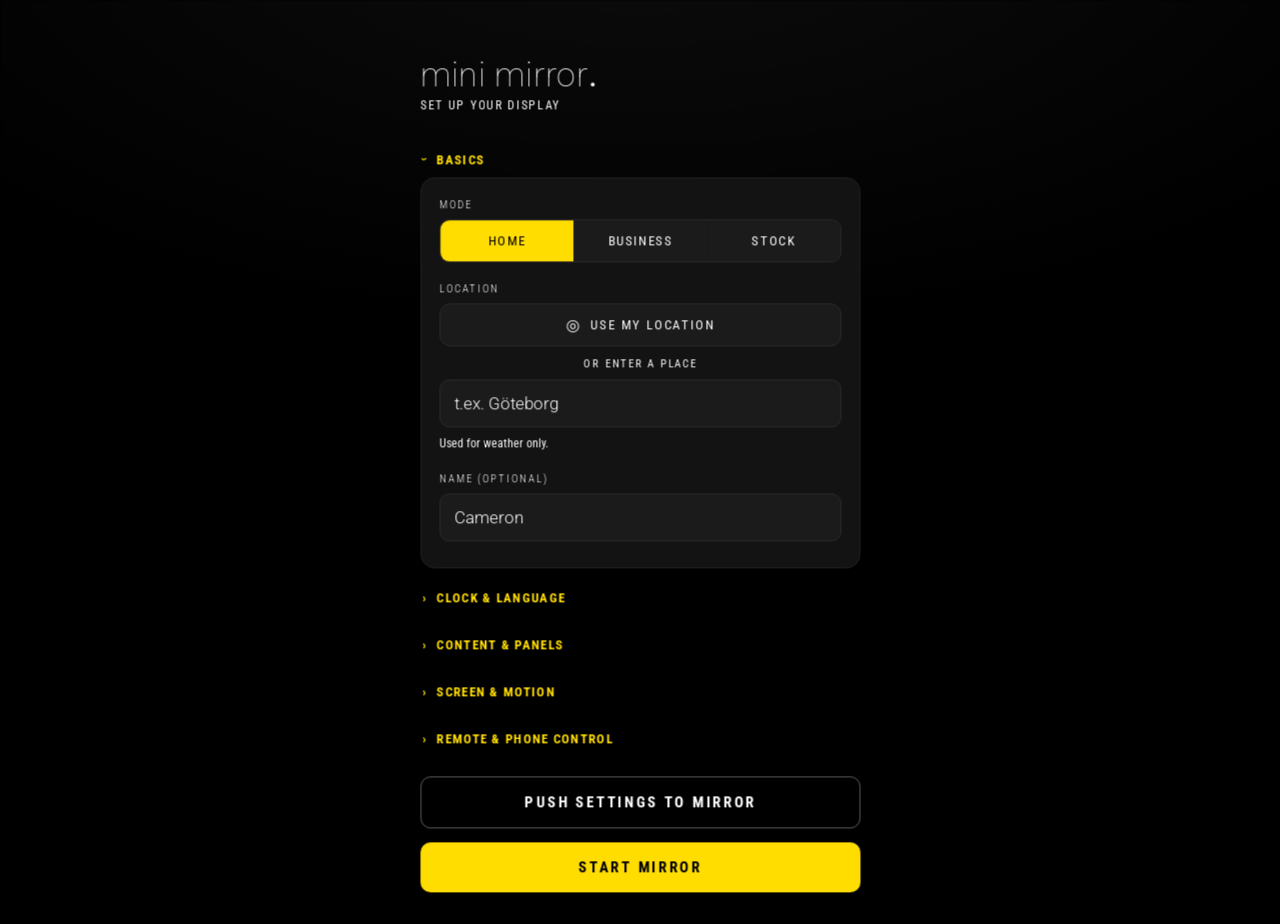
==== commit 87d99e02: "Fix bus departures dying every month: cache resolved stop, poll less often Diagnosed why departures " ====
--- a/index.html
+++ b/index.html
@@ -959,13 +959,21 @@
     $("busRegion").style.display="block";
     if(state.lat==null){ $("busHead").textContent="Departures"; $("busList").innerHTML='<div class="bus-msg">'+t("busWait")+'</div>'; return; }
     var now=Date.now();
-    if(!force && now-lastBus < 60*1000) return; // refresh each minute
+    // ResRobot's free key shares ONE monthly quota across every endpoint it
+    // has (confirmed 2026-07-20: nearbystops AND location.name reported the
+    // identical hardQuota/requestCounter) - polling every minute burns
+    // through it in ~9 days. 3 minutes keeps a full month's worth of
+    // departureBoard-only polling comfortably under the cap.
+    if(!force && now-lastBus < 180*1000) return;
     lastBus = now;
     var u = state.busUrl + (state.busUrl.indexOf("?")>=0?"&":"?")
           + "lat="+encodeURIComponent(state.lat) + "&lon="+encodeURIComponent(state.lon)
           + (state.busId ? "&id="+encodeURIComponent(state.busId) : "");
     fetch(u).then(function(r){return r.json();}).then(function(d){
       if(!d || d.error){ $("busHead").textContent="Departures"; $("busList").innerHTML='<div class="bus-msg">'+t("busErr")+'</div>'; return; }
+      // cache the resolved stop so every future poll skips the
+      // coordinate-lookup call entirely (see quota note above)
+      if(d.extId && !state.busId){ state.busId=String(d.extId); save(); }
       $("busHead").textContent = d.stop || "Departures";
       var deps = d.departures || [];
       if(!deps.length){ $("busList").innerHTML = '<div class="bus-msg">'+t("noBus")+'</div>'; return; }
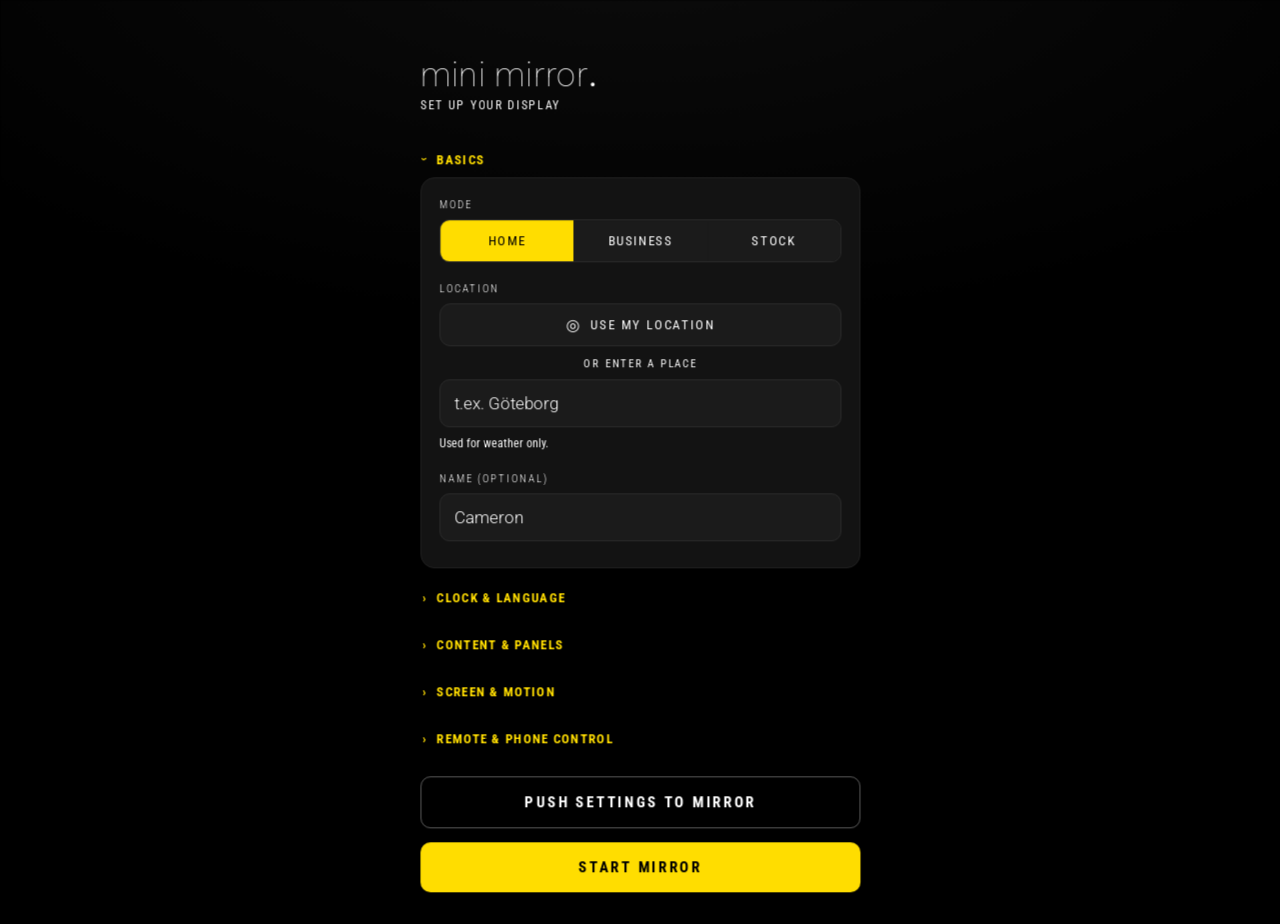
==== commit e9bb5111: "Bus departures: optional Home Assistant source (bypasses the Trafiklab quota) New "Departures source" ====
--- a/index.html
+++ b/index.html
@@ -476,12 +476,12 @@
     </div>
 
     <div class="field opt-home" id="carSwipeField">
-      <span class="label">Hand &amp; face gestures</span>
+      <span class="label">Hand gestures</span>
       <div class="seg" id="carSwipeSeg">
         <button data-v="off">Off</button>
         <button data-v="on" class="on">On</button>
       </div>
-      <div class="hint"><b>Close both eyes</b> for about half a second to flip between the mirror and the car map (a normal blink is too quick to count). <b>Hold an open palm</b> up to the camera for a second to switch between home and business mode. Because both need a deliberate, recognised gesture, simply walking past can&rsquo;t trigger them &mdash; unlike the old wave. Needs a lit room and you facing the mirror; the page dots pulse when a gesture lands, and the dots (tap) plus the &ldquo;Flip mirror page&rdquo; button on a connected phone still work as fallbacks. The gesture models load once from Google&rsquo;s MediaPipe CDN; all camera frames are processed on-device and never stored or sent anywhere.</div>
+      <div class="hint"><b>Thumbs up</b> held for about half a second flips between the mirror and the car map. <b>Thumbs down</b> held the same way switches between home and business mode. Because both need a deliberate, recognised gesture, simply walking past can&rsquo;t trigger them &mdash; unlike the old wave. Needs a lit room and you facing the mirror; the page dots pulse when a gesture lands, and the dots (tap) plus the &ldquo;Flip mirror page&rdquo; button on a connected phone still work as fallbacks. The gesture model loads once from Google&rsquo;s MediaPipe CDN; all camera frames are processed on-device and never stored or sent anywhere.</div>
     </div>
 
     <div class="field opt-home">
@@ -563,14 +563,26 @@
     <button class="adv-toggle opt-home" id="advToggle"><span class="chev">›</span> Bus departures (optional)</button>
     <div id="adv" class="opt-home">
       <div class="field">
+        <span class="label">Departures source</span>
+        <div class="seg" id="busSourceSeg">
+          <button data-v="relay" class="on">Relay</button>
+          <button data-v="ha">Home Assistant</button>
+        </div>
+      </div>
+      <div class="field" id="busEntityField" style="display:none">
+        <span class="label">Bus entity ID</span>
+        <input id="busEntity" class="input" autocomplete="off">
+      </div>
+      <div class="field" id="busUrlField">
         <span class="label">Departures service URL</span>
         <input id="busUrl" class="input" placeholder="https://your-worker.workers.dev" autocomplete="off">
       </div>
-      <div class="field">
+      <div class="field" id="busIdField">
         <span class="label">Specific stop ID (optional)</span>
         <input id="busId" class="input" placeholder="leave blank for nearest stop" autocomplete="off" inputmode="numeric">
       </div>
-      <div class="hint">Departures for your nearest stop work automatically once location is allowed. Advanced: override the service URL or pin a specific stop ID.</div>
+      <div class="hint" id="busRelayHint">Departures for your nearest stop work automatically once location is allowed. Advanced: override the service URL or pin a specific stop ID.</div>
+      <div class="hint" id="busHaHint" style="display:none">Reads departures straight from a Home Assistant sensor (e.g. a Trafiklab/Västtrafik integration) using the same URL + token as the Home Assistant dashboard above — polls HA locally instead of an external API, so there&rsquo;s no outside quota to run out.</div>
     </div>
 
     </div>
@@ -813,7 +825,8 @@
     haCharging:"binary_sensor.byd_atto3zuo_duo_charging", haPlug:"binary_sensor.byd_atto3zuo_duo_plug", haLocked:"binary_sensor.byd_atto3zuo_duo_locked",
     haDoors:"binary_sensor.byd_atto3zuo_duo_doors", haWindows:"binary_sensor.byd_atto3zuo_duo_windows", haOnline:"binary_sensor.byd_atto3zuo_duo_online",
     haTracker:"device_tracker.byd_atto3zuo_duo_location", carMap:"off", carSwipe:"on", carFlip:0,
-    busUrl:"https://still-wave-afbc.ecksquad.workers.dev", busId:"" };
+    busUrl:"https://still-wave-afbc.ecksquad.workers.dev", busId:"",
+    busSource:"relay", busEntity:"sensor.bjurslattsliden_goteborg" };
   var state = Object.assign({}, DEFAULTS);
   var KEY = "mirror.config.v1";
   // The business/centre images are data URLs — too big to sit in localStorage
@@ -952,9 +965,10 @@
     }).catch(function(){ /* keep last shown */ });
   }
 
-  // ---------- bus (via your relay Worker: nearest stop to your coordinates) ----------
-  var lastBus = 0;
+  // ---------- bus (via your relay Worker, OR straight from Home Assistant) ----------
+  var lastBus = 0, lastBusHA = 0;
   function loadBus(force){
+    if(state.busSource==="ha"){ loadBusHA(force); return; }
     if(!state.busUrl){ $("busRegion").style.display="none"; return; }
     $("busRegion").style.display="block";
     if(state.lat==null){ $("busHead").textContent="Departures"; $("busList").innerHTML='<div class="bus-msg">'+t("busWait")+'</div>'; return; }
@@ -985,6 +999,37 @@
       }).join("");
       $("busList").innerHTML = html;
     }).catch(function(){ $("busList").innerHTML = '<div class="bus-msg">'+t("busErr")+'</div>'; });
+  }
+  // Reads a Home Assistant sensor's departures_json attribute directly
+  // (e.g. a Trafiklab/Västtrafik HA integration) - a local API call to your
+  // own HA, so it has no external quota to exhaust the way the relay's
+  // Trafiklab key does. Polled far more often than the relay path since
+  // there's no shared monthly cap to protect.
+  function loadBusHA(force){
+    $("busRegion").style.display="block";
+    var now=Date.now();
+    if(!force && now-lastBusHA < 30*1000) return;
+    lastBusHA=now;
+    if(!state.haUrl || !state.haToken || !state.busEntity){
+      $("busHead").textContent="Departures";
+      $("busList").innerHTML='<div class="bus-msg">Set up Home Assistant + a bus entity in settings.</div>';
+      return;
+    }
+    haGet(state.busEntity).then(function(s){
+      if(!s || !s.attributes){ $("busHead").textContent="Departures"; $("busList").innerHTML='<div class="bus-msg">Couldn’t load departures from Home Assistant. Check the entity ID and connection.</div>'; return; }
+      $("busHead").textContent = s.attributes.station_name || "Departures";
+      var list = s.attributes.departures_json || [];
+      if(!list.length){ $("busList").innerHTML = '<div class="bus-msg">'+t("noBus")+'</div>'; return; }
+      var html = list.slice(0,8).map(function(dep){
+        var hay = (dep.line || "").toLowerCase();
+        var mode = /sp[åa]rv/.test(hay) ? "tram" : /tunnelbana|metro/.test(hay) ? "metro"
+          : /t[åa]g|pendel/.test(hay) ? "train" : /b[åa]t|f[äa]rja/.test(hay) ? "boat" : "bus";
+        var mins = (typeof dep.minutes_until==="number") ? dep.minutes_until : null;
+        var when = (mins!=null && mins<=20) ? (mins<=0? t("now") : mins+" "+t("min")) : (dep.departure_time||"");
+        return '<div class="dep">'+modeIcon(mode)+'<span class="ln">'+esc(dep.line||"")+'</span><span class="dst">'+esc(dep.destination||"")+'</span><span class="tm">'+esc(when)+'</span></div>';
+      }).join("");
+      $("busList").innerHTML = html;
+    });
   }
   function modeIcon(m){
     var g = {tram:"tram", bus:"directions_bus", train:"train", metro:"subway", boat:"directions_boat"}[m] || "directions_transit";
@@ -1190,45 +1235,36 @@
     }).catch(function(){ setSleep(false); });             // denied / no camera -> never sleep
   }
 
-  // ---------- hand/face gestures (MediaPipe Tasks Vision) ----------
-  // Wink (one eye closed, the other open, held ~0.4s) = flip the page.
-  // Open palm held up ~1s = toggle home <-> business mode. Both require an
-  // INTENTIONAL, recognisable pose, so walking past can't trigger them
-  // (which is what plagued the old motion-only wave). Models load lazily
-  // from the MediaPipe CDN the first time gestures are enabled, then cache.
-  var gLoaded=false, gLoading=null, gFace=null, gHand=null, gTimer=null, gTick=0;
-  var winkStreak=0, gWinkCool=0, palmSince=0, palmSeen=0, gPalmCool=0;
-  function stopGestures(){ clearInterval(gTimer); gTimer=null; winkStreak=0; palmSince=0; }
+  // ---------- hand gestures (MediaPipe Tasks Vision) ----------
+  // Thumbs up held ~0.6s = flip to the car map (same toggle as before, just
+  // a clearer trigger). Thumbs down held ~0.6s = toggle home <-> business
+  // mode. Face/eye-blink detection removed entirely (2026-07-20) - it was
+  // the less reliable half of the old wink+palm combo; hand-only is
+  // simpler, cheaper (one model instead of two) and the canned thumb
+  // gestures are far less ambiguous than an eyelid-geometry threshold.
+  // Models load lazily from the MediaPipe CDN the first time gestures are
+  // enabled, then cache.
+  var gLoaded=false, gLoading=null, gHand=null, gTimer=null;
+  var thumbUpSince=0, thumbUpSeen=0, gThumbUpCool=0;
+  var thumbDownSince=0, thumbDownSeen=0, gThumbDownCool=0;
+  function stopGestures(){ clearInterval(gTimer); gTimer=null; thumbUpSince=0; thumbDownSince=0; }
   function loadGestures(){
     if(gLoaded) return Promise.resolve(true);
     if(gLoading) return gLoading;
     var V="https://cdn.jsdelivr.net/npm/@mediapipe/tasks-vision@0.10.14";
-    var FACE="https://storage.googleapis.com/mediapipe-models/face_landmarker/face_landmarker/float16/1/face_landmarker.task";
     var HANDM="https://storage.googleapis.com/mediapipe-models/gesture_recognizer/gesture_recognizer/float16/1/gesture_recognizer.task";
     gLoading=import(V+"/vision_bundle.mjs").then(function(m){
       return m.FilesetResolver.forVisionTasks(V+"/wasm").then(function(fs){
         // Try the GPU (WebGL) delegate for speed, fall back to CPU on any
         // device where GPU init fails — otherwise gestures silently die.
         function mk(deleg){
-          return Promise.all([
-            m.FaceLandmarker.createFromOptions(fs,{baseOptions:{modelAssetPath:FACE,delegate:deleg},outputFaceBlendshapes:true,runningMode:"VIDEO",numFaces:1}),
-            m.GestureRecognizer.createFromOptions(fs,{baseOptions:{modelAssetPath:HANDM,delegate:deleg},runningMode:"VIDEO",numHands:1})
-          ]);
+          return m.GestureRecognizer.createFromOptions(fs,{baseOptions:{modelAssetPath:HANDM,delegate:deleg},runningMode:"VIDEO",numHands:1});
         }
         return mk("GPU").catch(function(e){ console.warn("[reflekt] GPU gesture delegate failed, using CPU",e); return mk("CPU"); })
-          .then(function(r){ gFace=r[0]; gHand=r[1]; gLoaded=true; return true; });
+          .then(function(r){ gHand=r; gLoaded=true; return true; });
       });
-    }).catch(function(e){ gLoading=null; console.warn("[reflekt] gesture models failed to load",e); return false; });
+    }).catch(function(e){ gLoading=null; console.warn("[reflekt] gesture model failed to load",e); return false; });
     return gLoading;
-  }
-  function blendScore(cats,name){ for(var i=0;i<cats.length;i++){ if(cats[i].categoryName===name) return cats[i].score; } return 0; }
-  // Eye-aspect-ratio from face-mesh points (vertical eyelid gap / eye width).
-  // Open ~0.28-0.35, shut ~0.10. Uses geometry directly rather than the
-  // blendshape category names, so it can't be broken by a model/name change.
-  function eyeEAR(lm, top, bot, l, r){
-    var v=Math.hypot(lm[top].x-lm[bot].x, lm[top].y-lm[bot].y);
-    var h=Math.hypot(lm[l].x-lm[r].x, lm[l].y-lm[r].y);
-    return h>0 ? v/h : 1;
   }
   var gDebugEl=null;
   function gDebug(txt){
@@ -1238,45 +1274,35 @@
   }
   function startGestures(video){
     stopGestures();
-    gDebug("gestures: loading models…");
+    gDebug("gestures: loading model…");
     loadGestures().then(function(ok){
-      if(!ok || !video){ gDebug("gestures: models FAILED to load"); return; }
+      if(!ok || !video){ gDebug("gestures: model FAILED to load"); return; }
       gDebug("gestures: ready");
-      // Face (eyes) checked every tick; hand (palm) on alternate ticks so the
-      // heavier hand model runs at half rate — plenty for a 1s hold.
+      // Only one (hand) model now, so it can run every tick.
       gTimer=setInterval(function(){
         if(!video || video.readyState<2) return;
         if(!$("mirror").classList.contains("show")) return;      // only on the mirror view
         if($("sleepveil").classList.contains("on")) return;      // asleep: ignore gestures
-        var now=performance.now(); gTick++;
-        var dbgFace="no face", dbgHand="";
+        var now=performance.now();
+        var dbgHand="";
         try{
-          var fr=gFace.detectForVideo(video, now);
-          var lm=(fr.faceLandmarks && fr.faceLandmarks[0]) || null;
-          if(lm){
-            var earR=eyeEAR(lm,159,145,33,133);                  // one eye
-            var earL=eyeEAR(lm,386,374,362,263);                 // other eye
-            // Page flip = BOTH eyes held shut ~0.5s. A natural blink (~0.1s)
-            // lands on 1 tick at most; we need >=3 (~0.55s) so it can't flip.
-            var shut=(earR<0.16 && earL<0.16);
-            winkStreak = shut ? winkStreak+1 : 0;
-            if(winkStreak>=3 && now>=gWinkCool){ gWinkCool=now+2500; winkStreak=0; flipPage(); }
-            dbgFace="EAR L:"+earL.toFixed(2)+" R:"+earR.toFixed(2)+(shut?" SHUT("+winkStreak+")":"");
-          }
-        }catch(e){ dbgFace="face err "+e.message; }
-        if(gTick%2===0){
-          try{
-            var hr=gHand.recognizeForVideo(video, now);
-            var g=(hr.gestures && hr.gestures[0] && hr.gestures[0][0]) ? hr.gestures[0][0].categoryName : null;
-            dbgHand="hand:"+(g||"-");
-            if(g==="Open_Palm"){
-              palmSeen=now;
-              if(!palmSince) palmSince=now;
-              else if(now-palmSince>=1000 && now>=gPalmCool){ gPalmCool=now+3000; palmSince=0; toggleBizMode(); }
-            } else if(palmSince && now-palmSeen>500){ palmSince=0; }   // palm dropped: reset the hold
-          }catch(e){ dbgHand="hand err "+e.message; }
-        }
-        gDebug(dbgFace+"  "+dbgHand);
+          var hr=gHand.recognizeForVideo(video, now);
+          var g=(hr.gestures && hr.gestures[0] && hr.gestures[0][0]) ? hr.gestures[0][0].categoryName : null;
+          dbgHand="hand:"+(g||"-");
+
+          if(g==="Thumb_Up"){
+            thumbUpSeen=now;
+            if(!thumbUpSince) thumbUpSince=now;
+            else if(now-thumbUpSince>=600 && now>=gThumbUpCool){ gThumbUpCool=now+2000; thumbUpSince=0; flipPage(); }
+          } else if(thumbUpSince && now-thumbUpSeen>400){ thumbUpSince=0; }
+
+          if(g==="Thumb_Down"){
+            thumbDownSeen=now;
+            if(!thumbDownSince) thumbDownSince=now;
+            else if(now-thumbDownSince>=600 && now>=gThumbDownCool){ gThumbDownCool=now+2000; thumbDownSince=0; toggleBizMode(); }
+          } else if(thumbDownSince && now-thumbDownSeen>400){ thumbDownSince=0; }
+        }catch(e){ dbgHand="hand err "+e.message; }
+        gDebug(dbgHand);
       }, 180);
     });
   }
@@ -2267,27 +2293,37 @@
   seg("unitSeg","unit"); seg("clockSeg","clock"); seg("langSeg","lang"); seg("secSeg","seconds"); seg("compSeg","comments");
   seg("zoneSeg","elzone");
   seg("motionSeg","motion"); seg("motionTimeoutSeg","motionFor"); seg("motionSensSeg","motionSens"); seg("camShareSeg","camShare"); seg("modeSeg","biz"); seg("stockRangeSeg","stockRange"); seg("remoteSeg","remoteSync");
-  seg("carMapSeg","carMap"); seg("carSwipeSeg","carSwipe");
+  seg("carMapSeg","carMap"); seg("carSwipeSeg","carSwipe"); seg("busSourceSeg","busSource");
 
 
   function updateCompImgVis(){ $("compImgField").style.display = state.comments==="user" ? "block" : "none"; }
   function updateCarMapVis(){ var on=state.carMap==="on"; $("carPageBtn").style.display = on ? "" : "none"; }
   $("carMapSeg").addEventListener("click", function(){ setTimeout(function(){ updateCarMapVis(); updateHaVis(); },0); });
   function updateHaVis(){
-    // The HA URL/token fields serve both the centre dashboard and the car map page.
-    var show = state.comments==="ha" || state.carMap==="on";
+    // The HA URL/token fields serve the centre dashboard, the car map page,
+    // and HA-sourced bus departures.
+    var show = state.comments==="ha" || state.carMap==="on" || state.busSource==="ha";
     $("haField").style.display = show ? "block" : "none";
     $("haTokenField").style.display = show ? "block" : "none";
     $("haAdvToggle").style.display = show ? "flex" : "none";
     if(!show){ $("haAdv").classList.remove("open"); $("haAdvToggle").classList.remove("open"); }
   }
+  function updateBusSourceVis(){
+    var ha = state.busSource==="ha";
+    $("busEntityField").style.display = ha ? "block" : "none";
+    $("busUrlField").style.display = ha ? "none" : "block";
+    $("busIdField").style.display = ha ? "none" : "block";
+    $("busRelayHint").style.display = ha ? "none" : "block";
+    $("busHaHint").style.display = ha ? "block" : "none";
+  }
   $("compSeg").addEventListener("click", function(){ updateCompImgVis(); updateHaVis(); });
-  updateCompImgVis(); updateHaVis();
+  $("busSourceSeg").addEventListener("click", function(){ setTimeout(function(){ updateHaVis(); updateBusSourceVis(); },0); });
+  updateCompImgVis(); updateHaVis(); updateBusSourceVis();
   $("haAdvToggle").addEventListener("click",function(){
     this.classList.toggle("open"); $("haAdv").classList.toggle("open");
   });
   ["haUrl","haToken","haBattery","haRange","haOdometer","haCabinTemp","haTireFL","haTireFR","haTireRL","haTireRR",
-   "haCharging","haPlug","haLocked","haDoors","haWindows","haOnline","haTracker"].forEach(function(id){
+   "haCharging","haPlug","haLocked","haDoors","haWindows","haOnline","haTracker","busEntity"].forEach(function(id){
     $(id).addEventListener("input",function(){ state[id]=$(id).value.trim(); save(); });
   });
   $("compImgPick").addEventListener("click",function(){ $("compImgFile").click(); });
@@ -2367,13 +2403,14 @@
     $("loc").value=state.loc; $("name").value=state.name;
     $("busUrl").value=state.busUrl||""; $("busId").value=state.busId||""; $("stockSym").value=state.stockSym||""; $("stock1").value=state.stock1||""; $("stock2").value=state.stock2||""; $("stock3").value=state.stock3||""; $("stock4").value=state.stock4||""; $("stock5").value=state.stock5||""; $("mirrorId").value=state.mirrorId||"main"; $("bizTop").value=(state.bizTop&&state.bizTop!=="idb"&&state.bizTop!=="data")?state.bizTop:""; $("bizMid").value=(state.bizMid&&state.bizMid!=="idb"&&state.bizMid!=="data")?state.bizMid:""; $("bizTopScale").value=state.bizTopScale||100; $("bizTopScaleVal").textContent=(state.bizTopScale||100)+"%"; $("bizMidScale").value=state.bizMidScale||100; $("bizMidScaleVal").textContent=(state.bizMidScale||100)+"%";
     ["haUrl","haToken","haBattery","haRange","haOdometer","haCabinTemp","haTireFL","haTireFR","haTireRL","haTireRR",
-     "haCharging","haPlug","haLocked","haDoors","haWindows","haOnline","haTracker"].forEach(function(id){ $(id).value = state[id]||""; });
+     "haCharging","haPlug","haLocked","haDoors","haWindows","haOnline","haTracker","busEntity"].forEach(function(id){ $(id).value = state[id]||""; });
     setSeg("unitSeg",state.unit); setSeg("clockSeg",state.clock);
     setSeg("langSeg",state.lang); setSeg("secSeg",state.seconds); setSeg("compSeg",state.comments);
     setSeg("accentSw",state.accent); applyAccent();
     setSeg("zoneSeg",state.elzone); updateCompImgVis(); updateHaVis(); eyeBtnLabel();
     setSeg("motionSeg",state.motion); setSeg("motionTimeoutSeg",state.motionFor); setSeg("motionSensSeg",state.motionSens); setSeg("camShareSeg",state.camShare); setSeg("modeSeg",state.biz); setSeg("stockRangeSeg",state.stockRange); setSeg("remoteSeg",state.remoteSync); applyMode();
     setSeg("carMapSeg",state.carMap); setSeg("carSwipeSeg",state.carSwipe); updateCarMapVis();
+    setSeg("busSourceSeg",state.busSource); updateBusSourceVis();
     if(state.busId){ $("advToggle").classList.add("open"); $("adv").classList.add("open"); }
   }
 
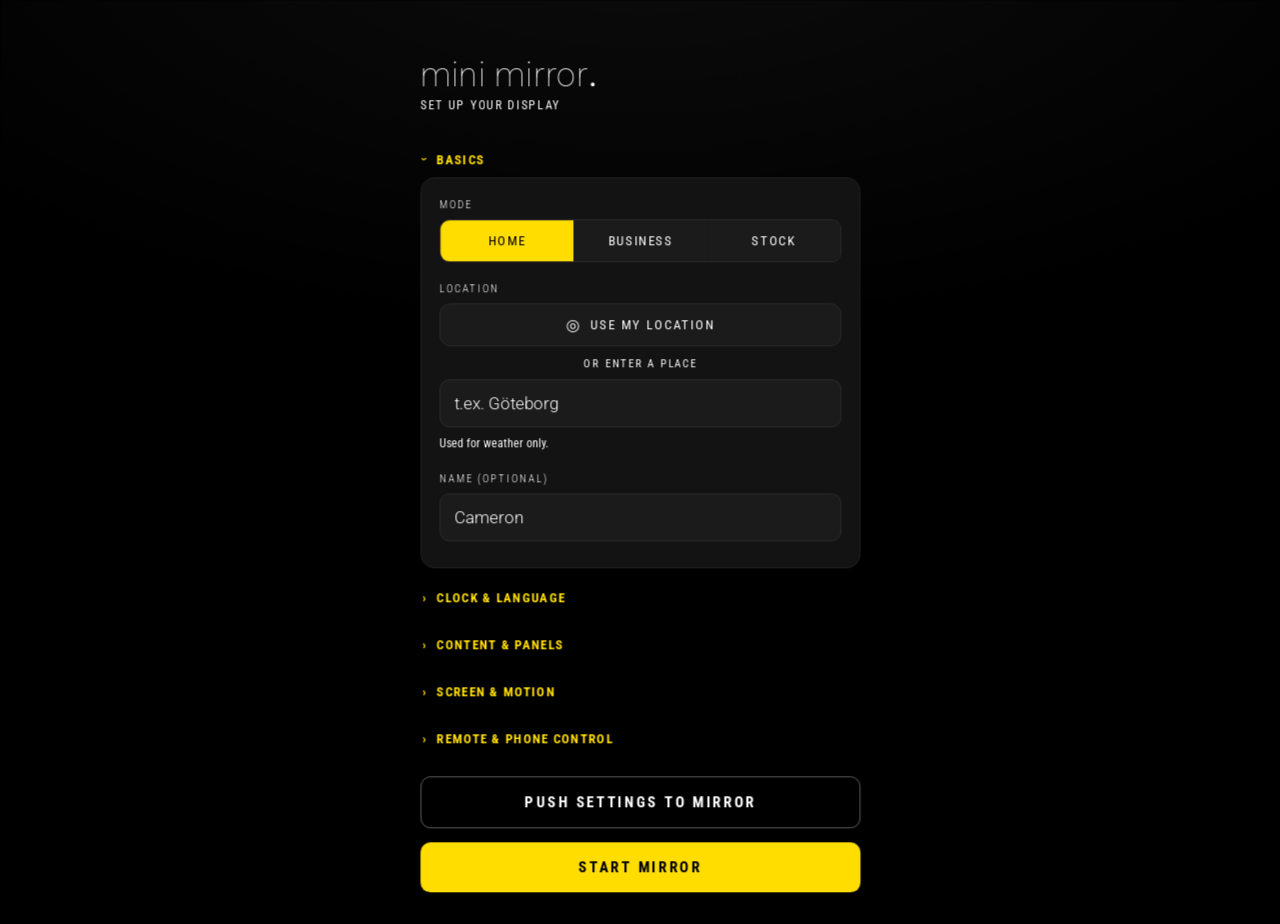
==== commit a8060daf: "Revert business-mode gesture from thumbs down to open palm Thumbs down reported unreliable in practi" ====
--- a/index.html
+++ b/index.html
@@ -481,7 +481,7 @@
         <button data-v="off">Off</button>
         <button data-v="on" class="on">On</button>
       </div>
-      <div class="hint"><b>Thumbs up</b> held for about half a second flips between the mirror and the car map. <b>Thumbs down</b> held the same way switches between home and business mode. Because both need a deliberate, recognised gesture, simply walking past can&rsquo;t trigger them &mdash; unlike the old wave. Needs a lit room and you facing the mirror; the page dots pulse when a gesture lands, and the dots (tap) plus the &ldquo;Flip mirror page&rdquo; button on a connected phone still work as fallbacks. The gesture model loads once from Google&rsquo;s MediaPipe CDN; all camera frames are processed on-device and never stored or sent anywhere.</div>
+      <div class="hint"><b>Thumbs up</b> held for about half a second flips between the mirror and the car map. <b>Hold an open palm</b> up to the camera for a second to switch between home and business mode. Because both need a deliberate, recognised gesture, simply walking past can&rsquo;t trigger them &mdash; unlike the old wave. Needs a lit room and you facing the mirror; the page dots pulse when a gesture lands, and the dots (tap) plus the &ldquo;Flip mirror page&rdquo; button on a connected phone still work as fallbacks. The gesture model loads once from Google&rsquo;s MediaPipe CDN; all camera frames are processed on-device and never stored or sent anywhere.</div>
     </div>
 
     <div class="field opt-home">
@@ -1237,17 +1237,17 @@
 
   // ---------- hand gestures (MediaPipe Tasks Vision) ----------
   // Thumbs up held ~0.6s = flip to the car map (same toggle as before, just
-  // a clearer trigger). Thumbs down held ~0.6s = toggle home <-> business
-  // mode. Face/eye-blink detection removed entirely (2026-07-20) - it was
-  // the less reliable half of the old wink+palm combo; hand-only is
-  // simpler, cheaper (one model instead of two) and the canned thumb
-  // gestures are far less ambiguous than an eyelid-geometry threshold.
-  // Models load lazily from the MediaPipe CDN the first time gestures are
-  // enabled, then cache.
+  // a clearer trigger). Open palm held ~1s = toggle home <-> business mode
+  // (thumbs down was tried 2026-07-20 and reported unreliable — reverted
+  // to palm, kept alongside thumbs-up in the same hand model). Face/eye-
+  // blink detection removed entirely (2026-07-20) - it was the less
+  // reliable half of the old wink+palm combo; hand-only is simpler,
+  // cheaper (one model instead of two). Models load lazily from the
+  // MediaPipe CDN the first time gestures are enabled, then cache.
   var gLoaded=false, gLoading=null, gHand=null, gTimer=null;
   var thumbUpSince=0, thumbUpSeen=0, gThumbUpCool=0;
-  var thumbDownSince=0, thumbDownSeen=0, gThumbDownCool=0;
-  function stopGestures(){ clearInterval(gTimer); gTimer=null; thumbUpSince=0; thumbDownSince=0; }
+  var palmSince=0, palmSeen=0, gPalmCool=0;
+  function stopGestures(){ clearInterval(gTimer); gTimer=null; thumbUpSince=0; palmSince=0; }
   function loadGestures(){
     if(gLoaded) return Promise.resolve(true);
     if(gLoading) return gLoading;
@@ -1296,11 +1296,11 @@
             else if(now-thumbUpSince>=600 && now>=gThumbUpCool){ gThumbUpCool=now+2000; thumbUpSince=0; flipPage(); }
           } else if(thumbUpSince && now-thumbUpSeen>400){ thumbUpSince=0; }
 
-          if(g==="Thumb_Down"){
-            thumbDownSeen=now;
-            if(!thumbDownSince) thumbDownSince=now;
-            else if(now-thumbDownSince>=600 && now>=gThumbDownCool){ gThumbDownCool=now+2000; thumbDownSince=0; toggleBizMode(); }
-          } else if(thumbDownSince && now-thumbDownSeen>400){ thumbDownSince=0; }
+          if(g==="Open_Palm"){
+            palmSeen=now;
+            if(!palmSince) palmSince=now;
+            else if(now-palmSince>=1000 && now>=gPalmCool){ gPalmCool=now+3000; palmSince=0; toggleBizMode(); }
+          } else if(palmSince && now-palmSeen>500){ palmSince=0; }
         }catch(e){ dbgHand="hand err "+e.message; }
         gDebug(dbgHand);
       }, 180);
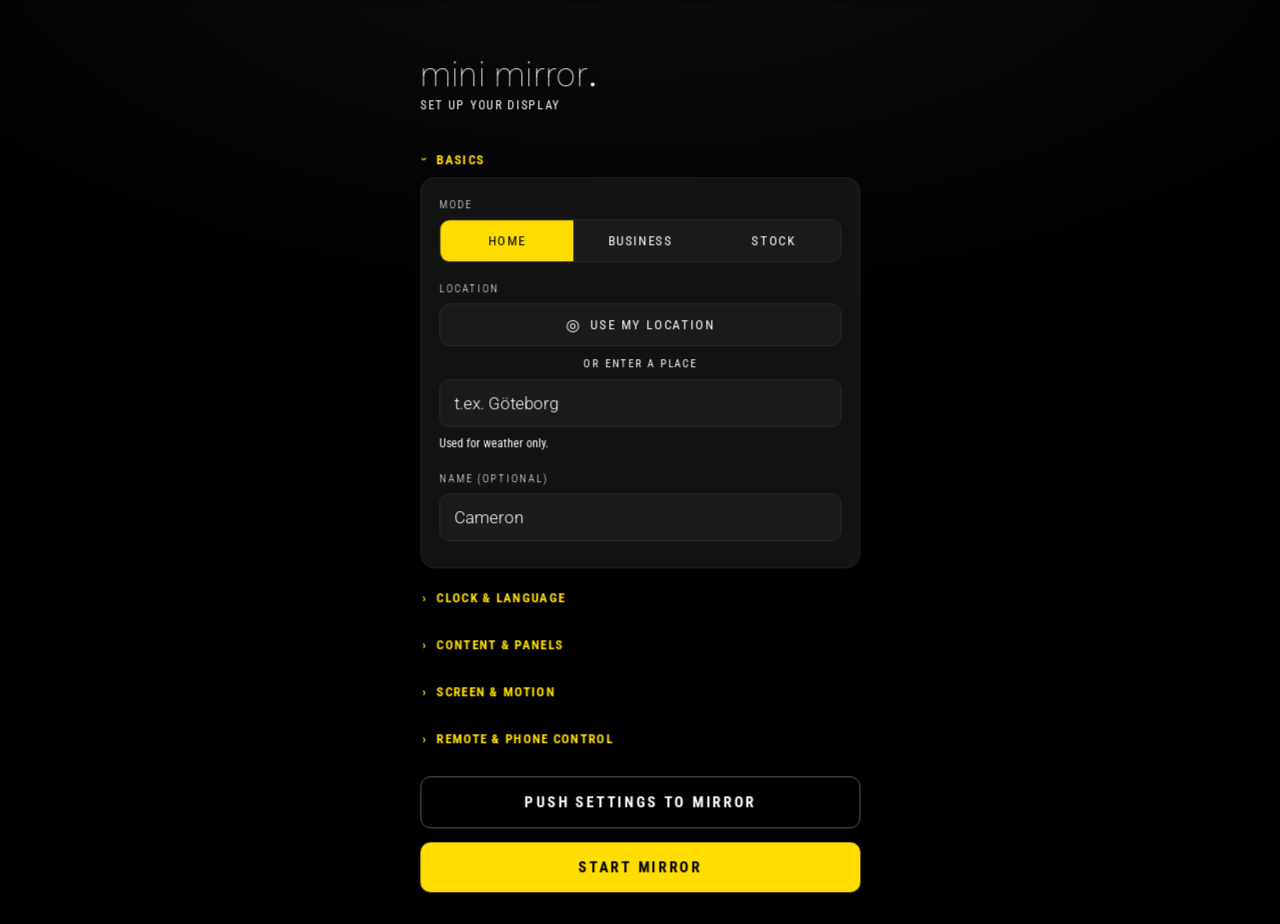
==== commit 0550099f: "Strip ", Påstigning fram" suffix from bus departure destinations Trafiklab appends it to some Västtr" ====
--- a/index.html
+++ b/index.html
@@ -1026,7 +1026,11 @@
           : /t[åa]g|pendel/.test(hay) ? "train" : /b[åa]t|f[äa]rja/.test(hay) ? "boat" : "bus";
         var mins = (typeof dep.minutes_until==="number") ? dep.minutes_until : null;
         var when = (mins!=null && mins<=20) ? (mins<=0? t("now") : mins+" "+t("min")) : (dep.departure_time||"");
-        return '<div class="dep">'+modeIcon(mode)+'<span class="ln">'+esc(dep.line||"")+'</span><span class="dst">'+esc(dep.destination||"")+'</span><span class="tm">'+esc(when)+'</span></div>';
+        // Trafiklab appends ", Påstigning fram" (board at front) to some
+        // destinations - real info but it just widens every row for no
+        // benefit here, so it's stripped before display.
+        var dst = (dep.destination||"").replace(/,\s*Påstigning fram$/i, "");
+        return '<div class="dep">'+modeIcon(mode)+'<span class="ln">'+esc(dep.line||"")+'</span><span class="dst">'+esc(dst)+'</span><span class="tm">'+esc(when)+'</span></div>';
       }).join("");
       $("busList").innerHTML = html;
     });
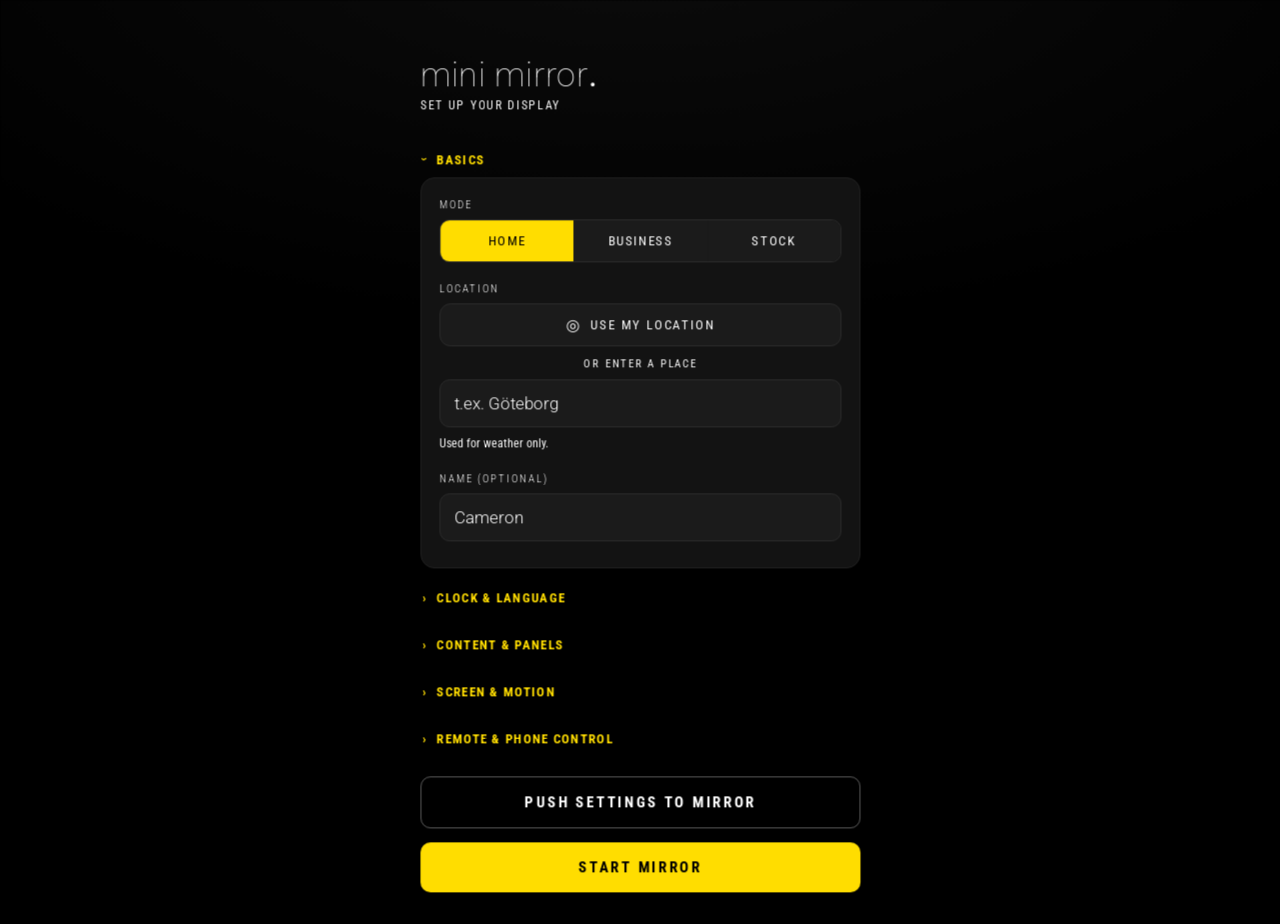
==== commit 14abc8aa: "Fix object detection freezing the app detectForVideo is a synchronous, blocking WASM call - running " ====
--- a/index.html
+++ b/index.html
@@ -482,6 +482,23 @@
         <button data-v="on" class="on">On</button>
       </div>
       <div class="hint"><b>Thumbs up</b> held for about half a second flips between the mirror and the car map. <b>Hold an open palm</b> up to the camera for a second to switch between home and business mode. Because both need a deliberate, recognised gesture, simply walking past can&rsquo;t trigger them &mdash; unlike the old wave. Needs a lit room and you facing the mirror; the page dots pulse when a gesture lands, and the dots (tap) plus the &ldquo;Flip mirror page&rdquo; button on a connected phone still work as fallbacks. The gesture model loads once from Google&rsquo;s MediaPipe CDN; all camera frames are processed on-device and never stored or sent anywhere.</div>
+    </div>
+
+    <div class="field opt-home" id="detectField">
+      <span class="label">Person/animal detection</span>
+      <div class="seg" id="detectSeg">
+        <button data-v="off" class="on">Off</button>
+        <button data-v="on">On</button>
+      </div>
+      <div class="hint">On-device detection (COCO classes: person, dog, cat, bird, horse, sheep, cow and a few others &mdash; no literal &ldquo;goat&rdquo; category, so a goat may show up as &ldquo;sheep&rdquo; or not trigger at all) using the same camera as gestures/motion-wake. Unlike those, a match here <b>does</b> leave the device: one still frame is uploaded to your control server, which stores it in the byd-control repo (capped at the most recent 100, oldest auto-deleted). <b>That repo is public</b> &mdash; anyone with the link can see every snapshot. At most one upload per minute regardless of how long something stays in view. Off by default for exactly that reason.</div>
+    </div>
+    <div class="field opt-home" id="snapUrlField" style="display:none">
+      <span class="label">Control server URL</span>
+      <input id="snapUrl" class="input" placeholder="same one Stormbull/car-control uses" autocomplete="off">
+    </div>
+    <div class="field opt-home" id="snapKeyField" style="display:none">
+      <span class="label">Control server key</span>
+      <input id="snapKey" class="input" placeholder="same key as above" autocomplete="off">
     </div>
 
     <div class="field opt-home">
@@ -826,7 +843,8 @@
     haDoors:"binary_sensor.byd_atto3zuo_duo_doors", haWindows:"binary_sensor.byd_atto3zuo_duo_windows", haOnline:"binary_sensor.byd_atto3zuo_duo_online",
     haTracker:"device_tracker.byd_atto3zuo_duo_location", carMap:"off", carSwipe:"on", carFlip:0,
     busUrl:"https://still-wave-afbc.ecksquad.workers.dev", busId:"",
-    busSource:"relay", busEntity:"sensor.bjurslattsliden_goteborg" };
+    busSource:"relay", busEntity:"sensor.bjurslattsliden_goteborg",
+    detect:"off", snapUrl:"", snapKey:"" };
   var state = Object.assign({}, DEFAULTS);
   var KEY = "mirror.config.v1";
   // The business/centre images are data URLs — too big to sit in localStorage
@@ -1196,16 +1214,20 @@
     if(mRAF){ cancelAnimationFrame(mRAF); mRAF=null; }
     clearTimeout(mTimer); mTimer=null;
     stopGestures();
+    stopDetect();
     if(mStream){ mStream.getTracks().forEach(function(t){t.stop();}); mStream=null; }
     mPrev=null; setSleep(false);
   }
   function startMotion(){
     stopMotion();
-    // The camera loop serves two features: motion wake (cheap 64x48 frame
-    // diff), and hand/face gestures (MediaPipe: a wink flips the page, an
-    // open palm held ~1s toggles home/business mode). Run it if either is on.
+    // The camera loop serves three features: motion wake (cheap 64x48 frame
+    // diff), hand/face gestures (MediaPipe: a wink flips the page, an
+    // open palm held ~1s toggles home/business mode), and person/animal
+    // snapshot detection (also MediaPipe, a different model). Run the
+    // camera if any of the three is on.
     var gestOn = state.carSwipe==="on";
-    if(state.motion!=="on" && !gestOn) return;
+    var detectOn = state.detect==="on";
+    if(state.motion!=="on" && !gestOn && !detectOn) return;
     if(!navigator.mediaDevices || !navigator.mediaDevices.getUserMedia) return;
     navigator.mediaDevices.getUserMedia({video:{facingMode:"user"},audio:false}).then(function(stream){
       mStream=stream;
@@ -1215,6 +1237,10 @@
       mCtx=mCv.getContext("2d",{willReadFrequently:true});
       if(state.motion==="on") wakeScreen();
       if(gestOn) startGestures(mVid);
+      // Detection deliberately ignores sleepveil/mirror-page state, unlike
+      // gestures - the point is catching something even while asleep or on
+      // another page, not just while someone's actively using the mirror.
+      if(detectOn) startDetect(mVid);
       // Frame diff now serves ONLY motion-wake — gestures moved to MediaPipe
       // (the old motion-centroid wave false-triggered on any big movement).
       if(state.motion==="on"){
@@ -1310,6 +1336,86 @@
       }, 180);
     });
   }
+
+  // ---------- person/animal snapshot detection (MediaPipe Object Detector) ----------
+  // Runs on the SAME camera stream as gestures/motion-wake, via a different
+  // on-device model (EfficientDet-Lite0, COCO's 80 classes). Unlike those
+  // two, a match here deliberately leaves the device: one still frame gets
+  // uploaded to the control server's /mirror/snapshot route, which commits
+  // it into the byd-control repo (public - see the Settings hint for this
+  // field). At most one upload per DETECT_COOLDOWN_MS regardless of how
+  // long something stays in frame.
+  var DETECT_CLASSES = {person:1, dog:1, cat:1, bird:1, horse:1, sheep:1, cow:1, elephant:1, bear:1, zebra:1, giraffe:1};
+  var DETECT_COOLDOWN_MS = 60000;
+  var dLoaded=false, dLoading=null, dModel=null, dTimer=null, dLastFire=0;
+  function loadObjectDetector(){
+    if(dLoaded) return Promise.resolve(true);
+    if(dLoading) return dLoading;
+    var V="https://cdn.jsdelivr.net/npm/@mediapipe/tasks-vision@0.10.14";
+    var OBJM="https://storage.googleapis.com/mediapipe-tasks/object_detector/efficientdet_lite0_uint8.tflite";
+    dLoading=import(V+"/vision_bundle.mjs").then(function(m){
+      return m.FilesetResolver.forVisionTasks(V+"/wasm").then(function(fs){
+        function mk(deleg){
+          return m.ObjectDetector.createFromOptions(fs,{baseOptions:{modelAssetPath:OBJM,delegate:deleg},runningMode:"VIDEO",scoreThreshold:0.5});
+        }
+        return mk("GPU").catch(function(e){ console.warn("[reflekt] GPU object-detector delegate failed, using CPU",e); return mk("CPU"); })
+          .then(function(r){ dModel=r; dLoaded=true; return true; });
+      });
+    }).catch(function(e){ dLoading=null; console.warn("[reflekt] object detector model failed to load",e); return false; });
+    return dLoading;
+  }
+  function stopDetect(){ clearInterval(dTimer); dTimer=null; }
+  function sendSnapshot(video, label){
+    if(!state.snapUrl || !state.snapKey) return;
+    var cv=document.createElement("canvas");
+    cv.width=video.videoWidth||640; cv.height=video.videoHeight||480;
+    var ctx=cv.getContext("2d");
+    ctx.drawImage(video,0,0,cv.width,cv.height);
+    var b64=cv.toDataURL("image/jpeg",0.7).replace(/^data:image\/\w+;base64,/,"");
+    var base=state.snapUrl.replace(/\/+$/,"");
+    fetch(base+"/mirror/snapshot", {
+      method:"POST",
+      headers:{"X-Api-Key":state.snapKey,"Content-Type":"application/json"},
+      body: JSON.stringify({image:b64, label:label})
+    }).catch(function(e){ console.warn("[reflekt] snapshot upload failed",e); });
+  }
+  // Reused across ticks (not recreated each time) - a small offscreen frame
+  // for the detector to run against instead of the raw camera resolution.
+  // EfficientDet-Lite0's cost scales with input pixels, and detectForVideo
+  // is a synchronous, blocking WASM call: at full camera resolution, once a
+  // second, on a tablet CPU (GPU delegate often fails to init in a WebView
+  // and falls back to CPU), this was slow enough to lock up the main
+  // thread entirely - reported as the app freezing, especially once "Start
+  // mirror" adds its own JS work (ICE/SDP polling) competing for the same
+  // thread. Downscaling and polling far less often cuts that cost a lot.
+  var dCv=null, dCtx=null, dBusy=false;
+  function startDetect(video){
+    stopDetect();
+    loadObjectDetector().then(function(ok){
+      if(!ok || !video) return;
+      if(!dCv){ dCv=document.createElement("canvas"); dCv.width=300; dCv.height=225; dCtx=dCv.getContext("2d",{willReadFrequently:true}); }
+      dTimer=setInterval(function(){
+        if(dBusy || !video || video.readyState<2) return;
+        dBusy=true;
+        try{
+          dCtx.drawImage(video, 0, 0, dCv.width, dCv.height);
+          var now=performance.now();
+          var res=dModel.detectForVideo(dCv, now);
+          var hit=null;
+          (res.detections||[]).forEach(function(d){
+            var cat=d.categories && d.categories[0];
+            if(cat && DETECT_CLASSES[cat.categoryName]) hit=cat.categoryName;
+          });
+          if(hit && (Date.now()-dLastFire) > DETECT_COOLDOWN_MS){
+            dLastFire=Date.now();
+            sendSnapshot(video, hit);
+          }
+        }catch(e){ /* ignore a single bad frame */ }
+        dBusy=false;
+      }, 4000);   // person/animal presence doesn't need sub-second polling
+    });
+  }
+
   // Home <-> business toggle. Business mode is just the #biz overlay, so a
   // toggle only needs startBiz() (which shows/hides it per state.biz) — no
   // full re-render / camera restart.
@@ -2298,11 +2404,18 @@
   seg("zoneSeg","elzone");
   seg("motionSeg","motion"); seg("motionTimeoutSeg","motionFor"); seg("motionSensSeg","motionSens"); seg("camShareSeg","camShare"); seg("modeSeg","biz"); seg("stockRangeSeg","stockRange"); seg("remoteSeg","remoteSync");
   seg("carMapSeg","carMap"); seg("carSwipeSeg","carSwipe"); seg("busSourceSeg","busSource");
+  seg("detectSeg","detect");
 
 
   function updateCompImgVis(){ $("compImgField").style.display = state.comments==="user" ? "block" : "none"; }
   function updateCarMapVis(){ var on=state.carMap==="on"; $("carPageBtn").style.display = on ? "" : "none"; }
+  function updateDetectVis(){
+    var on = state.detect==="on";
+    $("snapUrlField").style.display = on ? "block" : "none";
+    $("snapKeyField").style.display = on ? "block" : "none";
+  }
   $("carMapSeg").addEventListener("click", function(){ setTimeout(function(){ updateCarMapVis(); updateHaVis(); },0); });
+  $("detectSeg").addEventListener("click", function(){ setTimeout(updateDetectVis,0); });
   function updateHaVis(){
     // The HA URL/token fields serve the centre dashboard, the car map page,
     // and HA-sourced bus departures.
@@ -2327,7 +2440,7 @@
     this.classList.toggle("open"); $("haAdv").classList.toggle("open");
   });
   ["haUrl","haToken","haBattery","haRange","haOdometer","haCabinTemp","haTireFL","haTireFR","haTireRL","haTireRR",
-   "haCharging","haPlug","haLocked","haDoors","haWindows","haOnline","haTracker","busEntity"].forEach(function(id){
+   "haCharging","haPlug","haLocked","haDoors","haWindows","haOnline","haTracker","busEntity","snapUrl","snapKey"].forEach(function(id){
     $(id).addEventListener("input",function(){ state[id]=$(id).value.trim(); save(); });
   });
   $("compImgPick").addEventListener("click",function(){ $("compImgFile").click(); });
@@ -2407,13 +2520,14 @@
     $("loc").value=state.loc; $("name").value=state.name;
     $("busUrl").value=state.busUrl||""; $("busId").value=state.busId||""; $("stockSym").value=state.stockSym||""; $("stock1").value=state.stock1||""; $("stock2").value=state.stock2||""; $("stock3").value=state.stock3||""; $("stock4").value=state.stock4||""; $("stock5").value=state.stock5||""; $("mirrorId").value=state.mirrorId||"main"; $("bizTop").value=(state.bizTop&&state.bizTop!=="idb"&&state.bizTop!=="data")?state.bizTop:""; $("bizMid").value=(state.bizMid&&state.bizMid!=="idb"&&state.bizMid!=="data")?state.bizMid:""; $("bizTopScale").value=state.bizTopScale||100; $("bizTopScaleVal").textContent=(state.bizTopScale||100)+"%"; $("bizMidScale").value=state.bizMidScale||100; $("bizMidScaleVal").textContent=(state.bizMidScale||100)+"%";
     ["haUrl","haToken","haBattery","haRange","haOdometer","haCabinTemp","haTireFL","haTireFR","haTireRL","haTireRR",
-     "haCharging","haPlug","haLocked","haDoors","haWindows","haOnline","haTracker","busEntity"].forEach(function(id){ $(id).value = state[id]||""; });
+     "haCharging","haPlug","haLocked","haDoors","haWindows","haOnline","haTracker","busEntity","snapUrl","snapKey"].forEach(function(id){ $(id).value = state[id]||""; });
     setSeg("unitSeg",state.unit); setSeg("clockSeg",state.clock);
     setSeg("langSeg",state.lang); setSeg("secSeg",state.seconds); setSeg("compSeg",state.comments);
     setSeg("accentSw",state.accent); applyAccent();
     setSeg("zoneSeg",state.elzone); updateCompImgVis(); updateHaVis(); eyeBtnLabel();
     setSeg("motionSeg",state.motion); setSeg("motionTimeoutSeg",state.motionFor); setSeg("motionSensSeg",state.motionSens); setSeg("camShareSeg",state.camShare); setSeg("modeSeg",state.biz); setSeg("stockRangeSeg",state.stockRange); setSeg("remoteSeg",state.remoteSync); applyMode();
     setSeg("carMapSeg",state.carMap); setSeg("carSwipeSeg",state.carSwipe); updateCarMapVis();
+    setSeg("detectSeg",state.detect); updateDetectVis();
     setSeg("busSourceSeg",state.busSource); updateBusSourceVis();
     if(state.busId){ $("advToggle").classList.add("open"); $("adv").classList.add("open"); }
   }
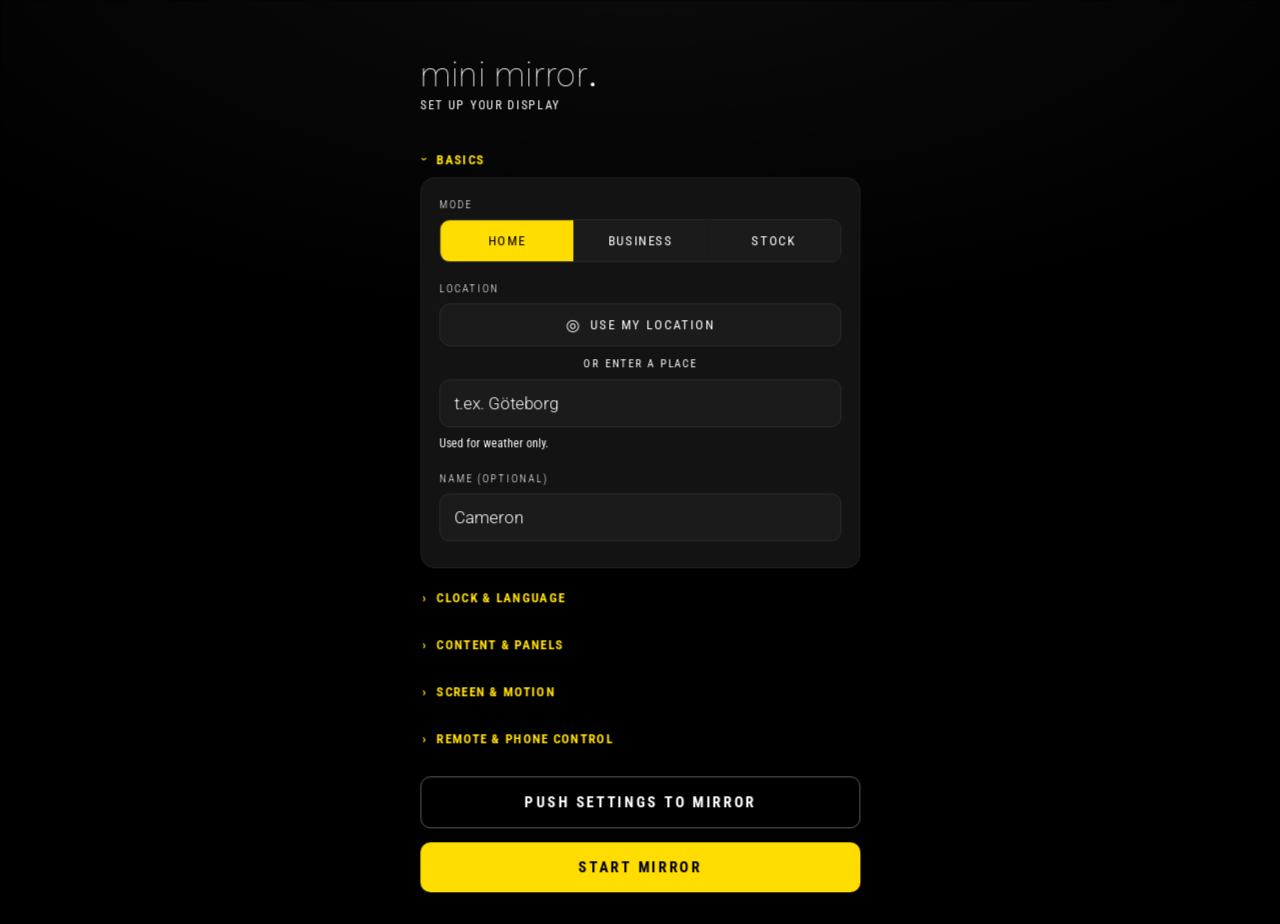
==== commit 41603921: "Remove person/animal detection feature entirely Kept freezing the app even at reduced frequency/reso" ====
--- a/index.html
+++ b/index.html
@@ -482,23 +482,6 @@
         <button data-v="on" class="on">On</button>
       </div>
       <div class="hint"><b>Thumbs up</b> held for about half a second flips between the mirror and the car map. <b>Hold an open palm</b> up to the camera for a second to switch between home and business mode. Because both need a deliberate, recognised gesture, simply walking past can&rsquo;t trigger them &mdash; unlike the old wave. Needs a lit room and you facing the mirror; the page dots pulse when a gesture lands, and the dots (tap) plus the &ldquo;Flip mirror page&rdquo; button on a connected phone still work as fallbacks. The gesture model loads once from Google&rsquo;s MediaPipe CDN; all camera frames are processed on-device and never stored or sent anywhere.</div>
-    </div>
-
-    <div class="field opt-home" id="detectField">
-      <span class="label">Person/animal detection</span>
-      <div class="seg" id="detectSeg">
-        <button data-v="off" class="on">Off</button>
-        <button data-v="on">On</button>
-      </div>
-      <div class="hint">On-device detection (COCO classes: person, dog, cat, bird, horse, sheep, cow and a few others &mdash; no literal &ldquo;goat&rdquo; category, so a goat may show up as &ldquo;sheep&rdquo; or not trigger at all) using the same camera as gestures/motion-wake. Unlike those, a match here <b>does</b> leave the device: one still frame is uploaded to your control server, which stores it in the byd-control repo (capped at the most recent 100, oldest auto-deleted). <b>That repo is public</b> &mdash; anyone with the link can see every snapshot. At most one upload per minute regardless of how long something stays in view. Off by default for exactly that reason.</div>
-    </div>
-    <div class="field opt-home" id="snapUrlField" style="display:none">
-      <span class="label">Control server URL</span>
-      <input id="snapUrl" class="input" placeholder="same one Stormbull/car-control uses" autocomplete="off">
-    </div>
-    <div class="field opt-home" id="snapKeyField" style="display:none">
-      <span class="label">Control server key</span>
-      <input id="snapKey" class="input" placeholder="same key as above" autocomplete="off">
     </div>
 
     <div class="field opt-home">
@@ -843,8 +826,7 @@
     haDoors:"binary_sensor.byd_atto3zuo_duo_doors", haWindows:"binary_sensor.byd_atto3zuo_duo_windows", haOnline:"binary_sensor.byd_atto3zuo_duo_online",
     haTracker:"device_tracker.byd_atto3zuo_duo_location", carMap:"off", carSwipe:"on", carFlip:0,
     busUrl:"https://still-wave-afbc.ecksquad.workers.dev", busId:"",
-    busSource:"relay", busEntity:"sensor.bjurslattsliden_goteborg",
-    detect:"off", snapUrl:"", snapKey:"" };
+    busSource:"relay", busEntity:"sensor.bjurslattsliden_goteborg" };
   var state = Object.assign({}, DEFAULTS);
   var KEY = "mirror.config.v1";
   // The business/centre images are data URLs — too big to sit in localStorage
@@ -1214,20 +1196,16 @@
     if(mRAF){ cancelAnimationFrame(mRAF); mRAF=null; }
     clearTimeout(mTimer); mTimer=null;
     stopGestures();
-    stopDetect();
     if(mStream){ mStream.getTracks().forEach(function(t){t.stop();}); mStream=null; }
     mPrev=null; setSleep(false);
   }
   function startMotion(){
     stopMotion();
-    // The camera loop serves three features: motion wake (cheap 64x48 frame
-    // diff), hand/face gestures (MediaPipe: a wink flips the page, an
-    // open palm held ~1s toggles home/business mode), and person/animal
-    // snapshot detection (also MediaPipe, a different model). Run the
-    // camera if any of the three is on.
+    // The camera loop serves two features: motion wake (cheap 64x48 frame
+    // diff), and hand/face gestures (MediaPipe: a wink flips the page, an
+    // open palm held ~1s toggles home/business mode). Run it if either is on.
     var gestOn = state.carSwipe==="on";
-    var detectOn = state.detect==="on";
-    if(state.motion!=="on" && !gestOn && !detectOn) return;
+    if(state.motion!=="on" && !gestOn) return;
     if(!navigator.mediaDevices || !navigator.mediaDevices.getUserMedia) return;
     navigator.mediaDevices.getUserMedia({video:{facingMode:"user"},audio:false}).then(function(stream){
       mStream=stream;
@@ -1237,10 +1215,6 @@
       mCtx=mCv.getContext("2d",{willReadFrequently:true});
       if(state.motion==="on") wakeScreen();
       if(gestOn) startGestures(mVid);
-      // Detection deliberately ignores sleepveil/mirror-page state, unlike
-      // gestures - the point is catching something even while asleep or on
-      // another page, not just while someone's actively using the mirror.
-      if(detectOn) startDetect(mVid);
       // Frame diff now serves ONLY motion-wake — gestures moved to MediaPipe
       // (the old motion-centroid wave false-triggered on any big movement).
       if(state.motion==="on"){
@@ -1334,85 +1308,6 @@
         }catch(e){ dbgHand="hand err "+e.message; }
         gDebug(dbgHand);
       }, 180);
-    });
-  }
-
-  // ---------- person/animal snapshot detection (MediaPipe Object Detector) ----------
-  // Runs on the SAME camera stream as gestures/motion-wake, via a different
-  // on-device model (EfficientDet-Lite0, COCO's 80 classes). Unlike those
-  // two, a match here deliberately leaves the device: one still frame gets
-  // uploaded to the control server's /mirror/snapshot route, which commits
-  // it into the byd-control repo (public - see the Settings hint for this
-  // field). At most one upload per DETECT_COOLDOWN_MS regardless of how
-  // long something stays in frame.
-  var DETECT_CLASSES = {person:1, dog:1, cat:1, bird:1, horse:1, sheep:1, cow:1, elephant:1, bear:1, zebra:1, giraffe:1};
-  var DETECT_COOLDOWN_MS = 60000;
-  var dLoaded=false, dLoading=null, dModel=null, dTimer=null, dLastFire=0;
-  function loadObjectDetector(){
-    if(dLoaded) return Promise.resolve(true);
-    if(dLoading) return dLoading;
-    var V="https://cdn.jsdelivr.net/npm/@mediapipe/tasks-vision@0.10.14";
-    var OBJM="https://storage.googleapis.com/mediapipe-tasks/object_detector/efficientdet_lite0_uint8.tflite";
-    dLoading=import(V+"/vision_bundle.mjs").then(function(m){
-      return m.FilesetResolver.forVisionTasks(V+"/wasm").then(function(fs){
-        function mk(deleg){
-          return m.ObjectDetector.createFromOptions(fs,{baseOptions:{modelAssetPath:OBJM,delegate:deleg},runningMode:"VIDEO",scoreThreshold:0.5});
-        }
-        return mk("GPU").catch(function(e){ console.warn("[reflekt] GPU object-detector delegate failed, using CPU",e); return mk("CPU"); })
-          .then(function(r){ dModel=r; dLoaded=true; return true; });
-      });
-    }).catch(function(e){ dLoading=null; console.warn("[reflekt] object detector model failed to load",e); return false; });
-    return dLoading;
-  }
-  function stopDetect(){ clearInterval(dTimer); dTimer=null; }
-  function sendSnapshot(video, label){
-    if(!state.snapUrl || !state.snapKey) return;
-    var cv=document.createElement("canvas");
-    cv.width=video.videoWidth||640; cv.height=video.videoHeight||480;
-    var ctx=cv.getContext("2d");
-    ctx.drawImage(video,0,0,cv.width,cv.height);
-    var b64=cv.toDataURL("image/jpeg",0.7).replace(/^data:image\/\w+;base64,/,"");
-    var base=state.snapUrl.replace(/\/+$/,"");
-    fetch(base+"/mirror/snapshot", {
-      method:"POST",
-      headers:{"X-Api-Key":state.snapKey,"Content-Type":"application/json"},
-      body: JSON.stringify({image:b64, label:label})
-    }).catch(function(e){ console.warn("[reflekt] snapshot upload failed",e); });
-  }
-  // Reused across ticks (not recreated each time) - a small offscreen frame
-  // for the detector to run against instead of the raw camera resolution.
-  // EfficientDet-Lite0's cost scales with input pixels, and detectForVideo
-  // is a synchronous, blocking WASM call: at full camera resolution, once a
-  // second, on a tablet CPU (GPU delegate often fails to init in a WebView
-  // and falls back to CPU), this was slow enough to lock up the main
-  // thread entirely - reported as the app freezing, especially once "Start
-  // mirror" adds its own JS work (ICE/SDP polling) competing for the same
-  // thread. Downscaling and polling far less often cuts that cost a lot.
-  var dCv=null, dCtx=null, dBusy=false;
-  function startDetect(video){
-    stopDetect();
-    loadObjectDetector().then(function(ok){
-      if(!ok || !video) return;
-      if(!dCv){ dCv=document.createElement("canvas"); dCv.width=300; dCv.height=225; dCtx=dCv.getContext("2d",{willReadFrequently:true}); }
-      dTimer=setInterval(function(){
-        if(dBusy || !video || video.readyState<2) return;
-        dBusy=true;
-        try{
-          dCtx.drawImage(video, 0, 0, dCv.width, dCv.height);
-          var now=performance.now();
-          var res=dModel.detectForVideo(dCv, now);
-          var hit=null;
-          (res.detections||[]).forEach(function(d){
-            var cat=d.categories && d.categories[0];
-            if(cat && DETECT_CLASSES[cat.categoryName]) hit=cat.categoryName;
-          });
-          if(hit && (Date.now()-dLastFire) > DETECT_COOLDOWN_MS){
-            dLastFire=Date.now();
-            sendSnapshot(video, hit);
-          }
-        }catch(e){ /* ignore a single bad frame */ }
-        dBusy=false;
-      }, 4000);   // person/animal presence doesn't need sub-second polling
     });
   }
 
@@ -2404,18 +2299,11 @@
   seg("zoneSeg","elzone");
   seg("motionSeg","motion"); seg("motionTimeoutSeg","motionFor"); seg("motionSensSeg","motionSens"); seg("camShareSeg","camShare"); seg("modeSeg","biz"); seg("stockRangeSeg","stockRange"); seg("remoteSeg","remoteSync");
   seg("carMapSeg","carMap"); seg("carSwipeSeg","carSwipe"); seg("busSourceSeg","busSource");
-  seg("detectSeg","detect");
 
 
   function updateCompImgVis(){ $("compImgField").style.display = state.comments==="user" ? "block" : "none"; }
   function updateCarMapVis(){ var on=state.carMap==="on"; $("carPageBtn").style.display = on ? "" : "none"; }
-  function updateDetectVis(){
-    var on = state.detect==="on";
-    $("snapUrlField").style.display = on ? "block" : "none";
-    $("snapKeyField").style.display = on ? "block" : "none";
-  }
   $("carMapSeg").addEventListener("click", function(){ setTimeout(function(){ updateCarMapVis(); updateHaVis(); },0); });
-  $("detectSeg").addEventListener("click", function(){ setTimeout(updateDetectVis,0); });
   function updateHaVis(){
     // The HA URL/token fields serve the centre dashboard, the car map page,
     // and HA-sourced bus departures.
@@ -2440,7 +2328,7 @@
     this.classList.toggle("open"); $("haAdv").classList.toggle("open");
   });
   ["haUrl","haToken","haBattery","haRange","haOdometer","haCabinTemp","haTireFL","haTireFR","haTireRL","haTireRR",
-   "haCharging","haPlug","haLocked","haDoors","haWindows","haOnline","haTracker","busEntity","snapUrl","snapKey"].forEach(function(id){
+   "haCharging","haPlug","haLocked","haDoors","haWindows","haOnline","haTracker","busEntity"].forEach(function(id){
     $(id).addEventListener("input",function(){ state[id]=$(id).value.trim(); save(); });
   });
   $("compImgPick").addEventListener("click",function(){ $("compImgFile").click(); });
@@ -2520,14 +2408,13 @@
     $("loc").value=state.loc; $("name").value=state.name;
     $("busUrl").value=state.busUrl||""; $("busId").value=state.busId||""; $("stockSym").value=state.stockSym||""; $("stock1").value=state.stock1||""; $("stock2").value=state.stock2||""; $("stock3").value=state.stock3||""; $("stock4").value=state.stock4||""; $("stock5").value=state.stock5||""; $("mirrorId").value=state.mirrorId||"main"; $("bizTop").value=(state.bizTop&&state.bizTop!=="idb"&&state.bizTop!=="data")?state.bizTop:""; $("bizMid").value=(state.bizMid&&state.bizMid!=="idb"&&state.bizMid!=="data")?state.bizMid:""; $("bizTopScale").value=state.bizTopScale||100; $("bizTopScaleVal").textContent=(state.bizTopScale||100)+"%"; $("bizMidScale").value=state.bizMidScale||100; $("bizMidScaleVal").textContent=(state.bizMidScale||100)+"%";
     ["haUrl","haToken","haBattery","haRange","haOdometer","haCabinTemp","haTireFL","haTireFR","haTireRL","haTireRR",
-     "haCharging","haPlug","haLocked","haDoors","haWindows","haOnline","haTracker","busEntity","snapUrl","snapKey"].forEach(function(id){ $(id).value = state[id]||""; });
+     "haCharging","haPlug","haLocked","haDoors","haWindows","haOnline","haTracker","busEntity"].forEach(function(id){ $(id).value = state[id]||""; });
     setSeg("unitSeg",state.unit); setSeg("clockSeg",state.clock);
     setSeg("langSeg",state.lang); setSeg("secSeg",state.seconds); setSeg("compSeg",state.comments);
     setSeg("accentSw",state.accent); applyAccent();
     setSeg("zoneSeg",state.elzone); updateCompImgVis(); updateHaVis(); eyeBtnLabel();
     setSeg("motionSeg",state.motion); setSeg("motionTimeoutSeg",state.motionFor); setSeg("motionSensSeg",state.motionSens); setSeg("camShareSeg",state.camShare); setSeg("modeSeg",state.biz); setSeg("stockRangeSeg",state.stockRange); setSeg("remoteSeg",state.remoteSync); applyMode();
     setSeg("carMapSeg",state.carMap); setSeg("carSwipeSeg",state.carSwipe); updateCarMapVis();
-    setSeg("detectSeg",state.detect); updateDetectVis();
     setSeg("busSourceSeg",state.busSource); updateBusSourceVis();
     if(state.busId){ $("advToggle").classList.add("open"); $("adv").classList.add("open"); }
   }
